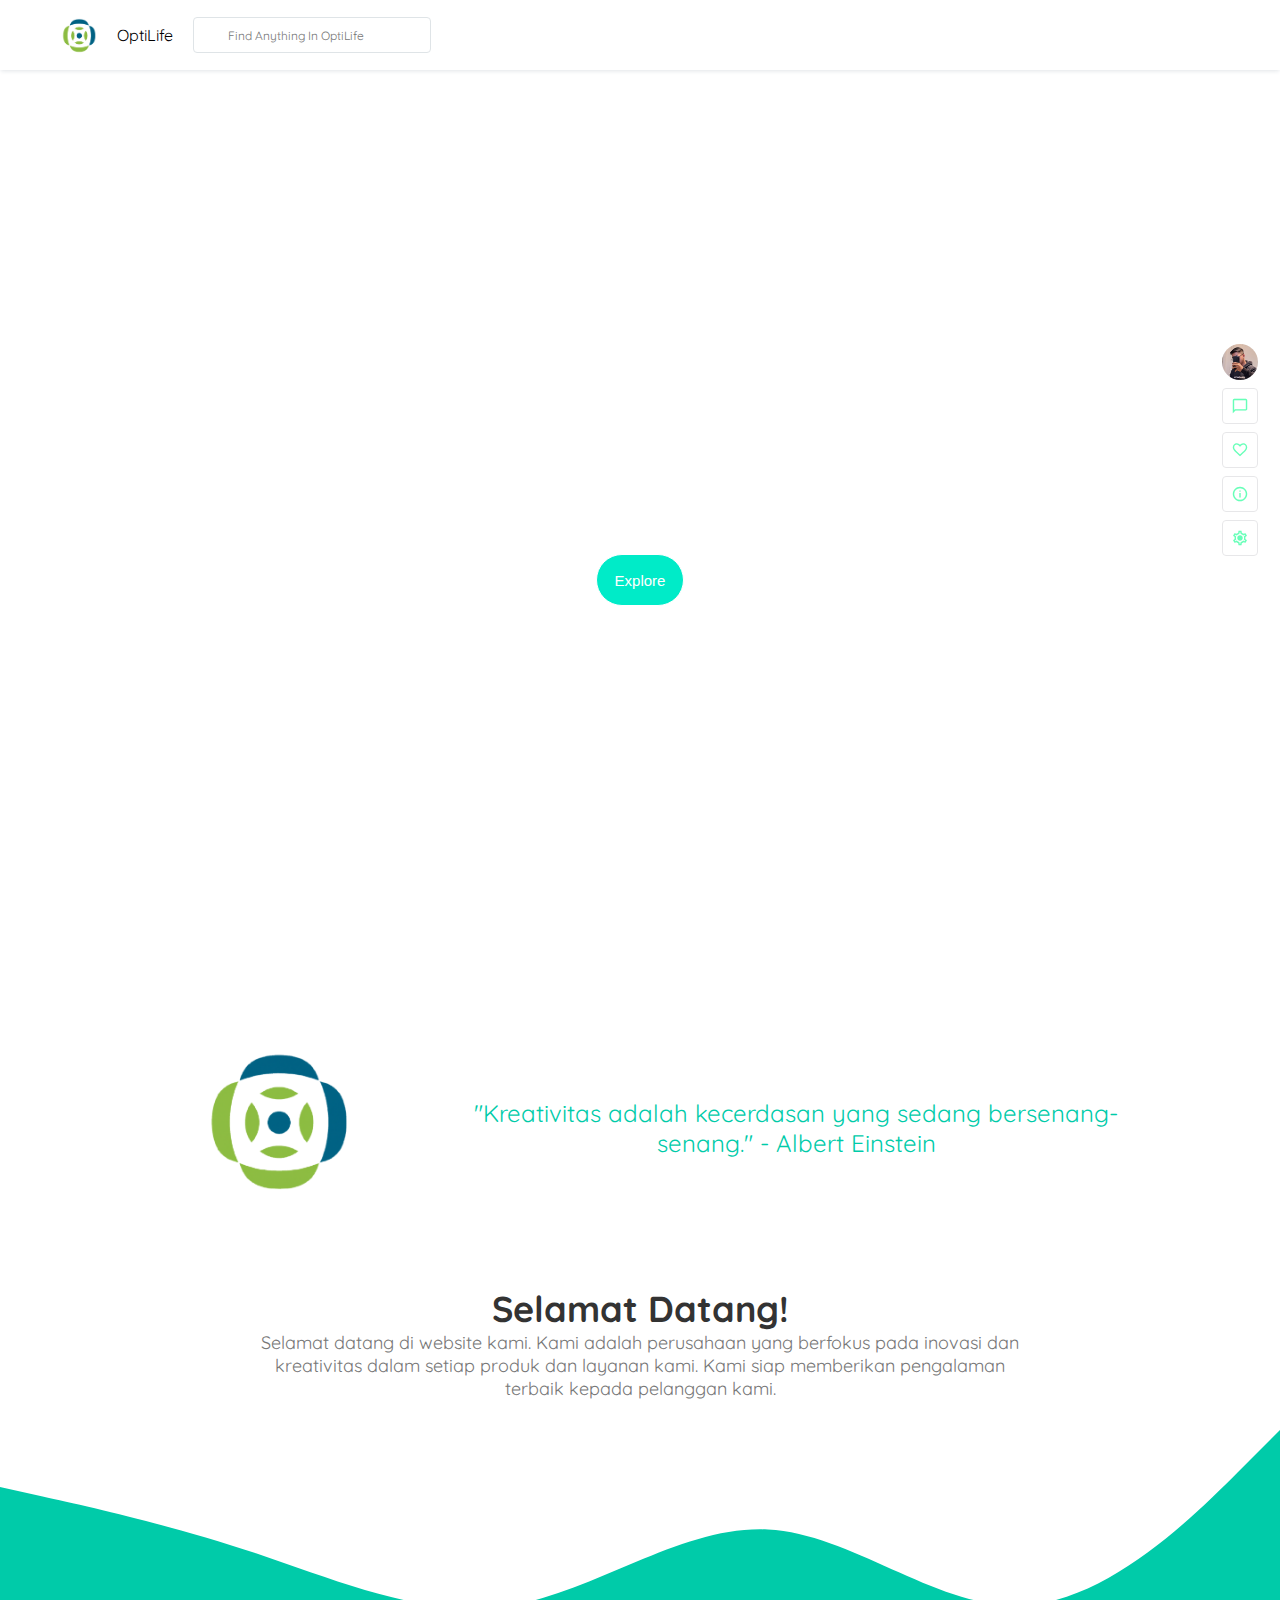
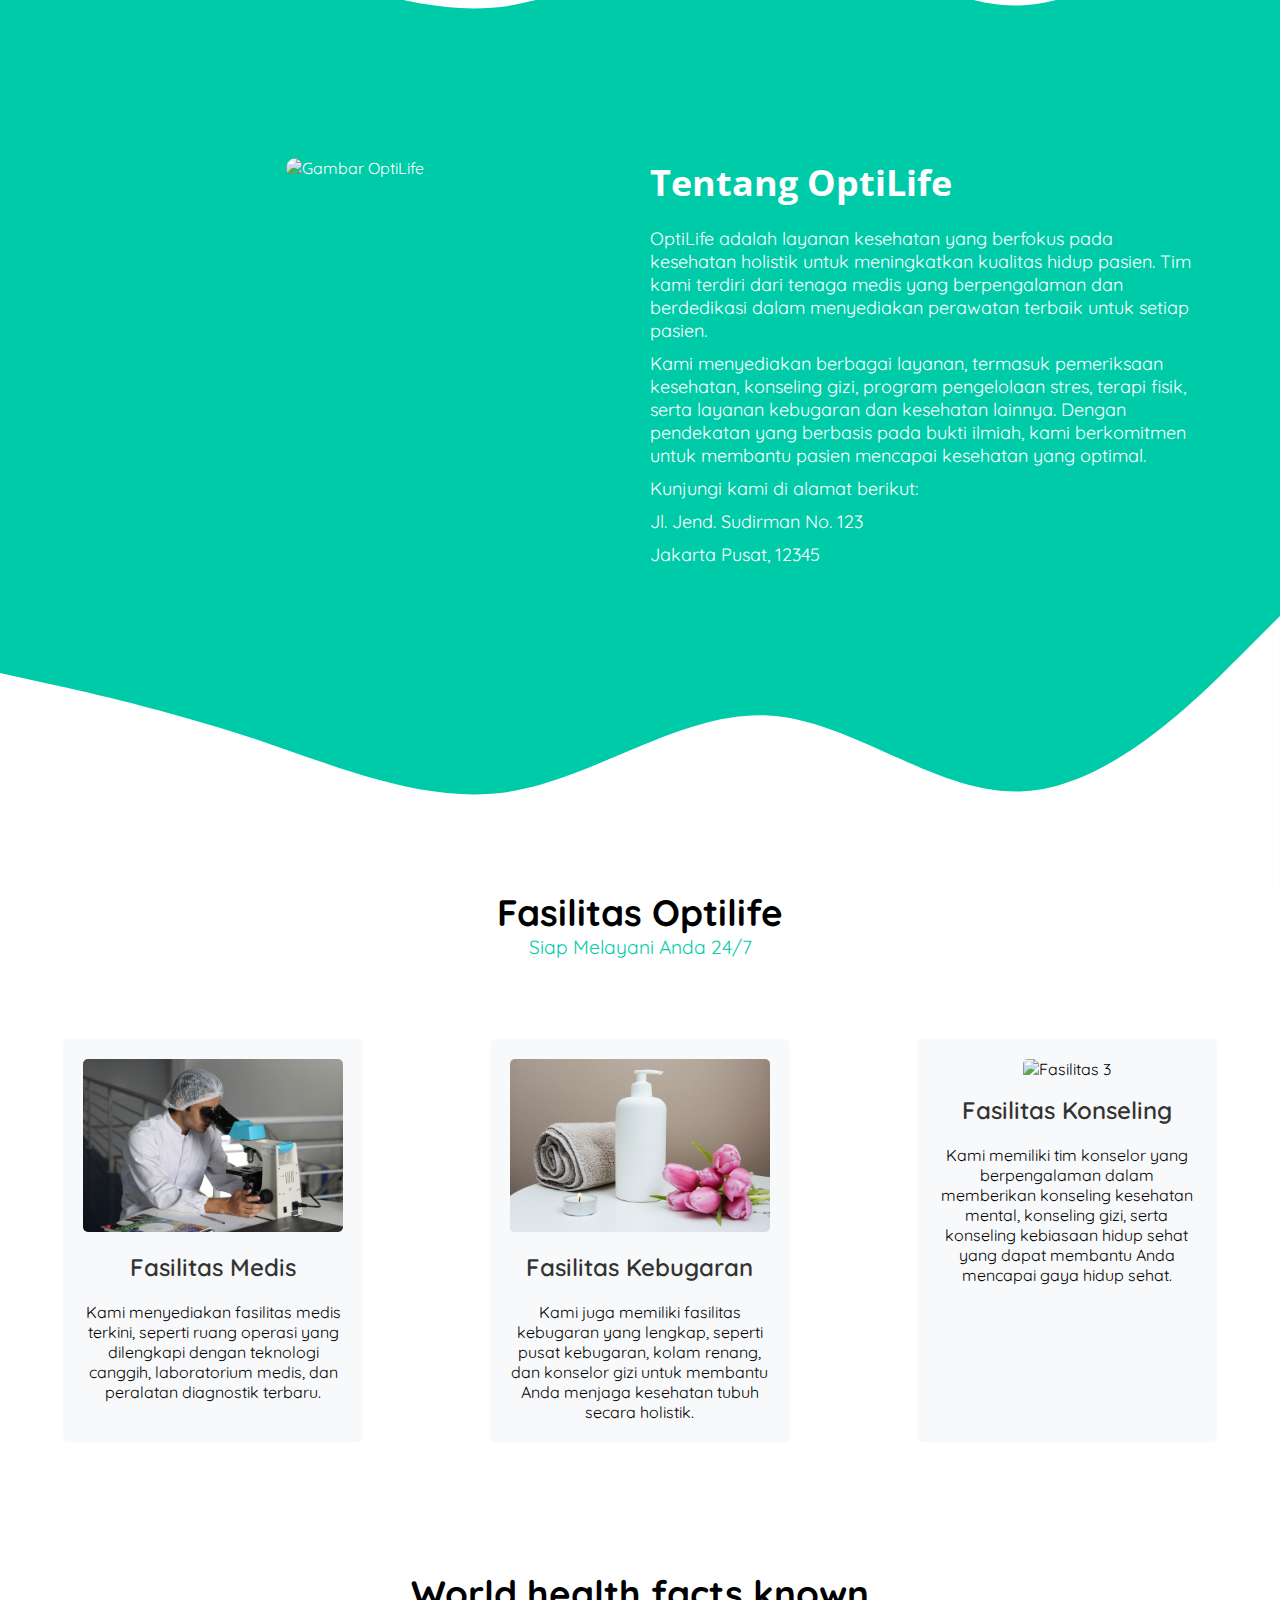
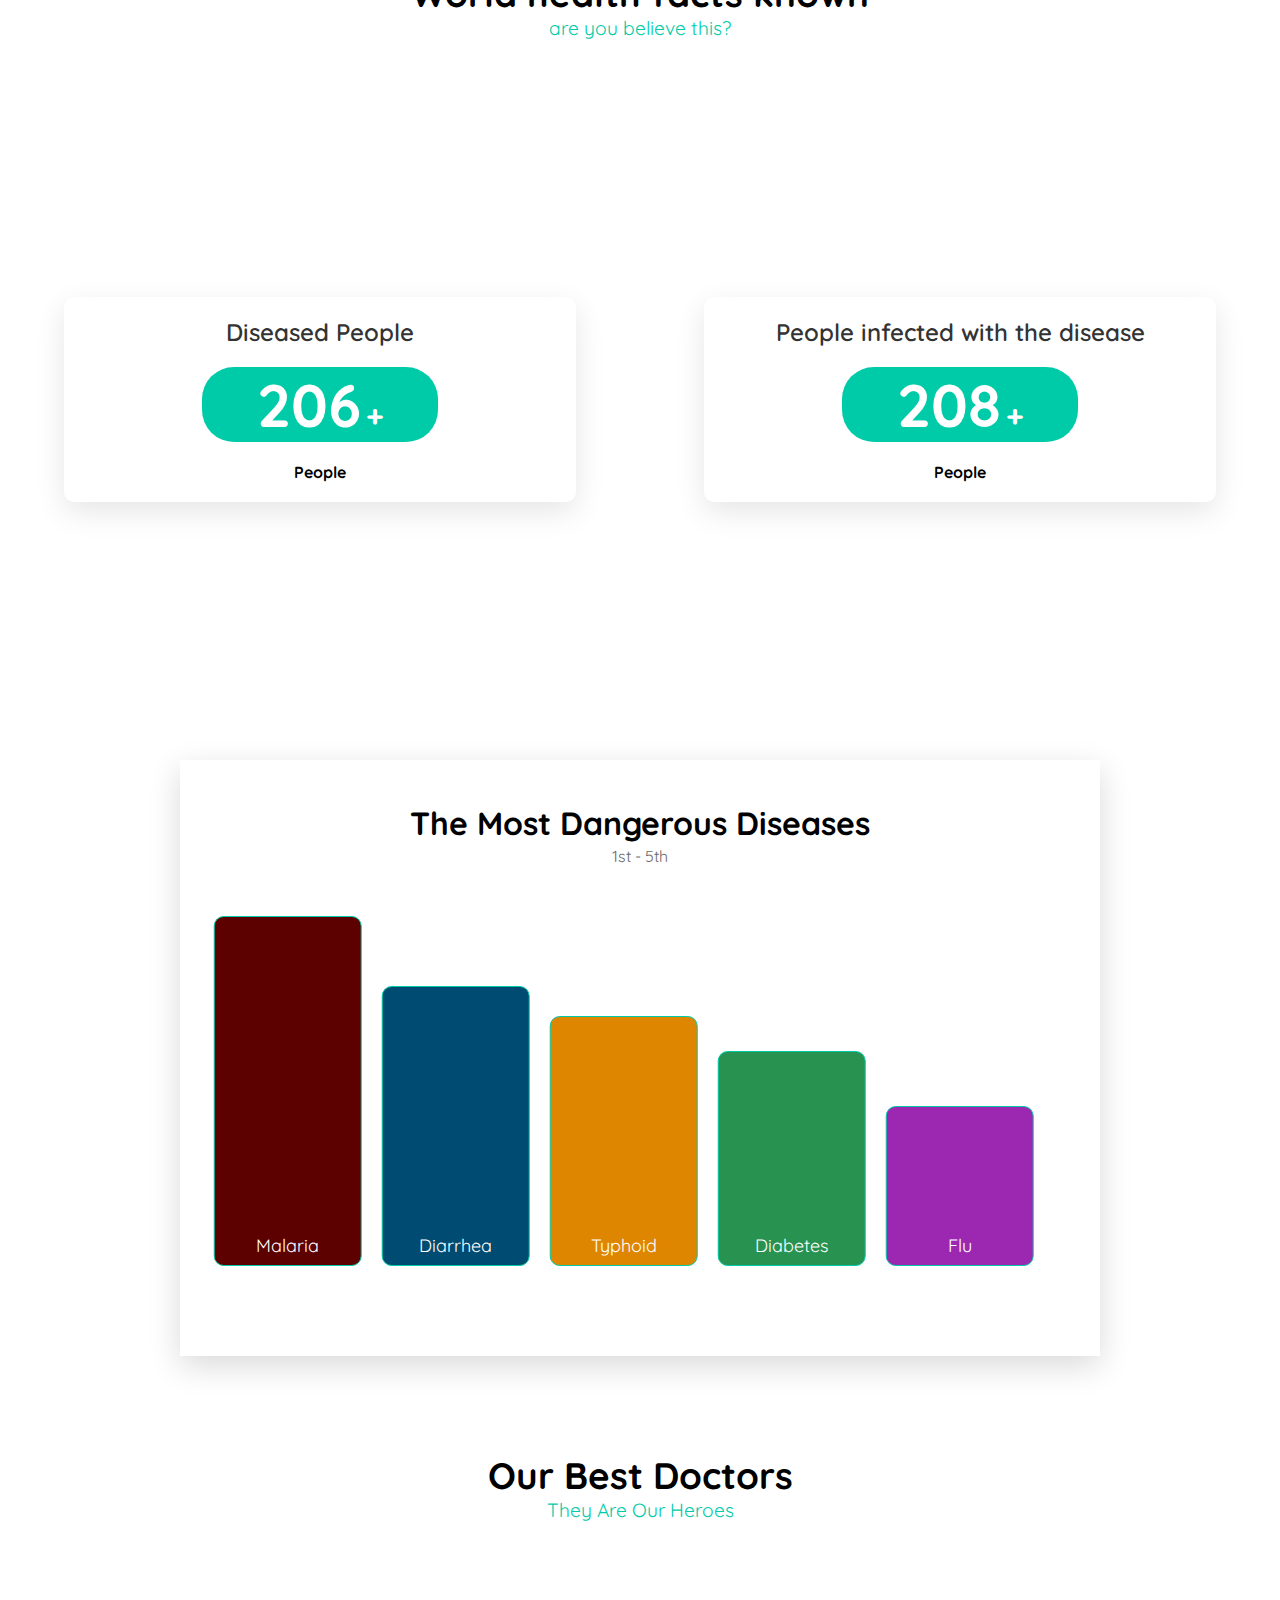
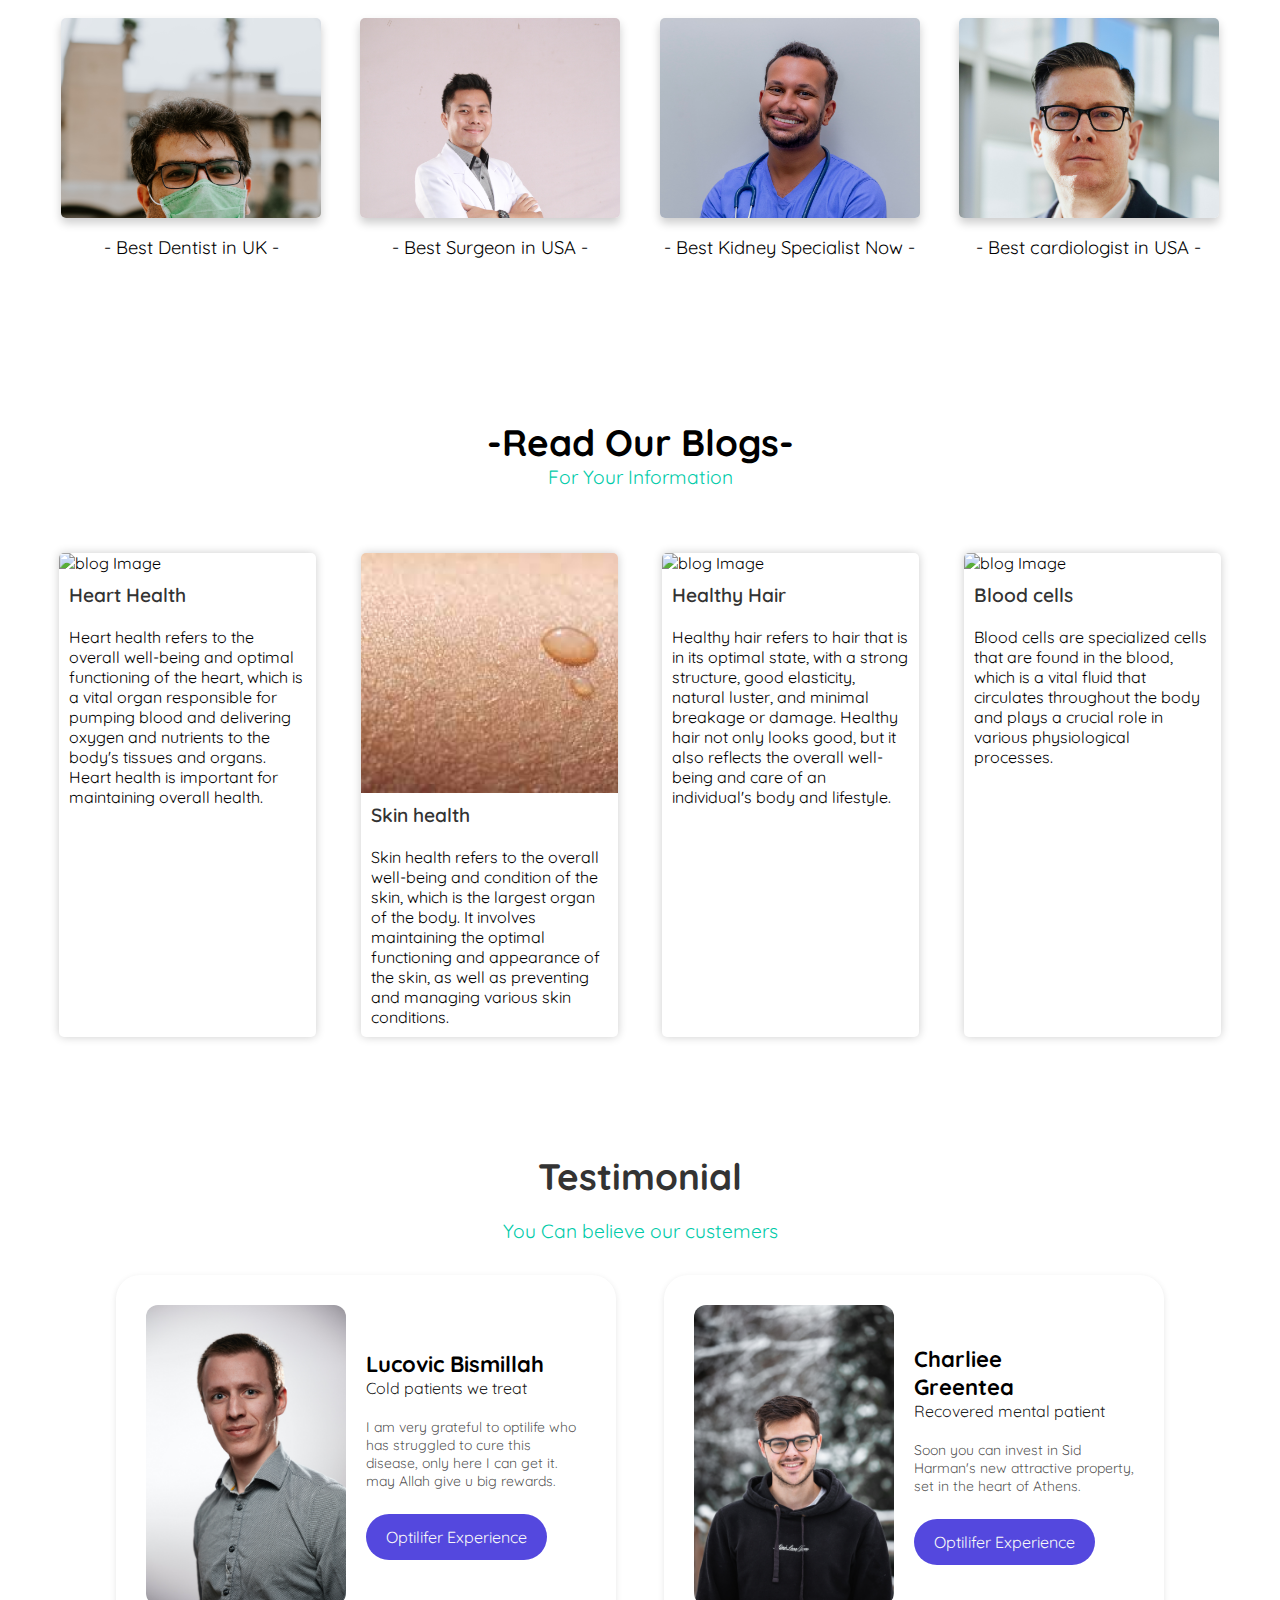
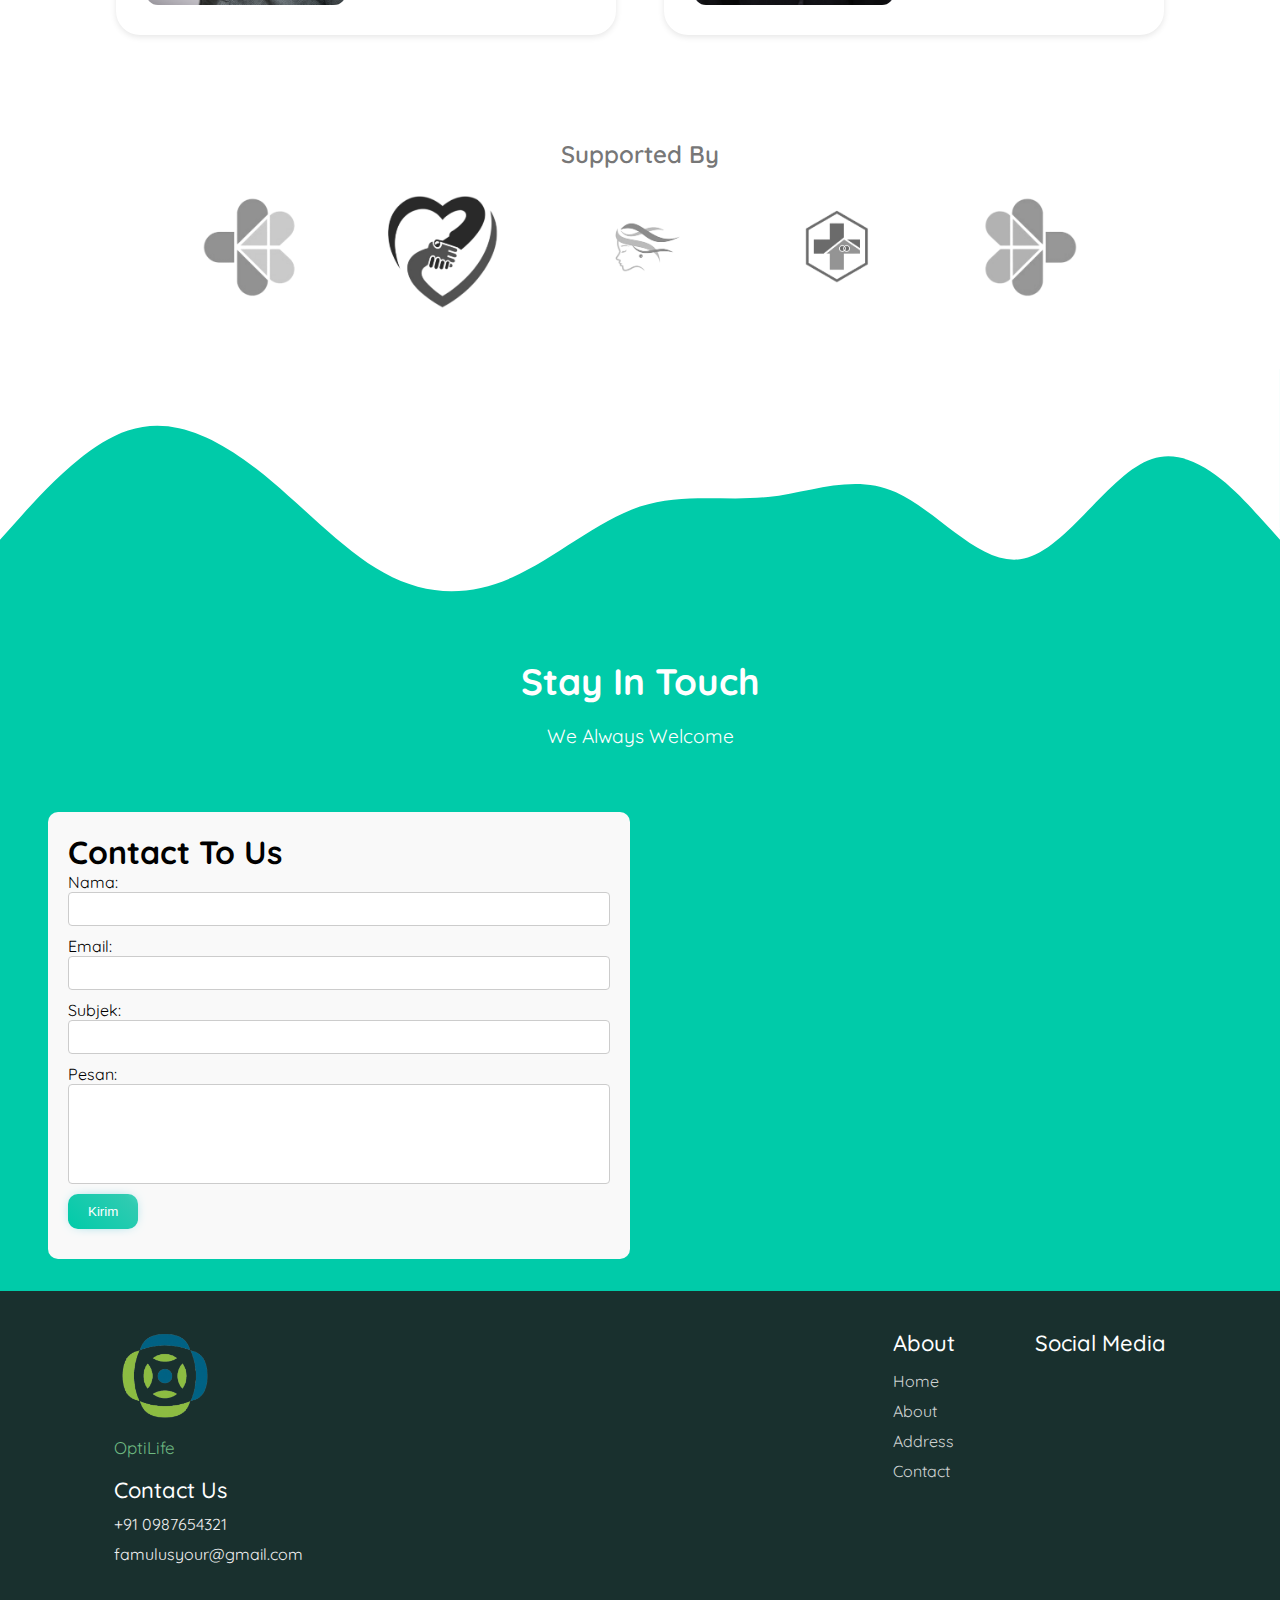
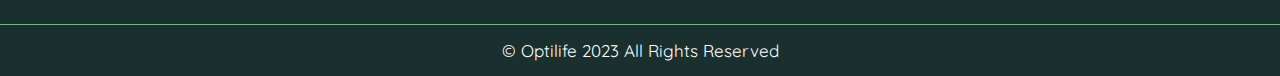
==== index.html @ ca133e22 "p" ====
<!DOCTYPE html>
<html lang="en">
  <head>
    <meta charset="UTF-8" />
    <meta http-equiv="X-UA-Compatible" content="IE=edge" />
    <meta name="viewport" content="width=device-width, initial-scale=1.0" />
    <title>OptiLife</title>
    <link rel="preconnect" href="https://fonts.googleapis.com" />
    <link rel="preconnect" href="https://fonts.gstatic.com" crossorigin />
    <script
      src="https://kit.fontawesome.com/b2c7ef89be.js"
      crossorigin="anonymous"
    ></script>
    <link
      href="https://fonts.googleapis.com/css2?family=Poppins:wght@400;500;600&display=swap"
      rel="stylesheet"
    />
    <link
      rel="stylesheet"
      href="https://fonts.googleapis.com/css2?family=Material+Symbols+Outlined:opsz,wght,FILL,GRAD@48,400,1,0"
    />
    <link rel="icon" href="img/Logo.png" />
    <link rel="stylesheet" href="src/style.css" />
    <link rel="stylesheet" href="src/card.css" />
    <link rel="stylesheet" href="src/blog.css" />
  </head>
  <body>
    <div class="preloader">
      <div class="preloader-text">
        <h2 class="preloader-logo">Optilife.</h2>
      </div>
    </div>
    <section class="popoverr">
      <div class="popover">
        <img src="img/Family photo 1.jpg" width="30%" />
        <div class="popover-menu">
          <header>
            <img src="img/Family photo 1.jpg" width="30%" />
            <div>
              <h2>Saramiamiaw</h2>
              <h3>Tokyo, Japan</h3>
            </div>
          </header>
          <div class="images">
            <img src="img/Sertifikat-Vaksin-COVID-19.jpg" />
            <img src="img/vaksin.jpg" />
            <img src="img/Sertifikat-Vaksin-COVID-19.jpg" />
            <img src="img/vaksin.jpg" />
            <img src="img/Sertifikat-Vaksin-COVID-19.jpg" />
            <img src="img/vaksin.jpg" />
          </div>
        </div>
      </div>
      <button data-tooltip="Feedback">
        <span class="material-symbols-outlined" style="color: #67ffb8">
          chat_bubble
        </span>
      </button>
      <button data-tooltip="Share">
        <span class="material-symbols-outlined" style="color: #67ffb8">
          favorite
        </span>
      </button>
      <button data-tooltip="Details">
        <span class="material-symbols-outlined" style="color: #67ffb8">
          info
        </span>
      </button>
      <button data-tooltip="Settings">
        <span class="material-symbols-outlined" style="color: #67ffb8">
          Settings
        </span>
      </button>
    </section>
    <nav>
      <i class="fa-sharp fa-solid fa-compass"></i>
      <i class="fa-solid fa-bars"></i>
      <img src="img/Logo.png" alt="" class="nav-logo" />
      <div class="logoo">OptiLife</div>
      <div class="dropdown">
        <i class="search fa-solid fa-magnifying-glass"></i>
        <input
          class="cari"
          type="text"
          placeholder="Find Anything In OptiLife  "
          width="100%"
        />
        <div class="menu">
          <div class="menu-content">
            <button>
              <i class="fa-solid fa-capsules"></i>
              <span>About</span>
              <span>dizziness, nausea, inflammation</span>
            </button>
            <button>
              <i class="fa-solid fa-hospital-user"></i>
              <span> Facts (FYI) </span>
              <span>Read The Fact</span>
            </button>
            <button>
              <i class="fa-solid fa-user-doctor"></i>
              <span> Contact </span>
              <span>Stay in Touch</span>
            </button>
          </div>
        </div>
      </div>
    </nav>
    <!-- Tombol scroll up -->
    <a href="#" class="scroll-up-button"
      ><i class="fa-solid fa-up"></i>&uarr;</a
    >
    <section class="header">
      <div class="header-content">
        <h1>OptiLife | Healthy For Life</h1>
        <p>
          Lorem ipsum dolor sit amet consectetur adipisicing elit. Numquam quis
          repudiandae dicta similique reiciendis perspiciatis incidunt rem
          molestiae quia officiis itaque deserunt alias, maiores vitae laborum
          libero fuga! Blanditiis, enim?
        </p>
        <!-- HTML !-->
        <button class="button-57" role="button">
          <span class="text">Explore</span
          ><span><a class="a" href="#opening">Start</a></span>
        </button>
      </div>
    </section>
    <div id="opening"></div>
    <section class="opening">
      <div class="opening-container">
        <div class="logo">
          <img
            src="img/Logo.png"
            alt="Logo Perusahaan"
            width="50%"
            height="auto"
          />
        </div>
        <div class="quotes">
          <blockquote>
            "Kreativitas adalah kecerdasan yang sedang bersenang-senang." -
            Albert Einstein
          </blockquote>
        </div>
      </div>
      <div class="content">
        <h1>Selamat Datang!</h1>
        <p>
          Selamat datang di website kami. Kami adalah perusahaan yang berfokus
          pada inovasi dan kreativitas dalam setiap produk dan layanan kami.
          Kami siap memberikan pengalaman terbaik kepada pelanggan kami.
        </p>
      </div>
    </section>
    <div class="about" id="about">
      <svg xmlns="http://www.w3.org/2000/svg" viewBox="0 0 1440 320">
        <path
          fill="#ffffff"
          fill-opacity="1"
          d="M0,64L48,74.7C96,85,192,107,288,138.7C384,171,480,213,576,197.3C672,181,768,107,864,112C960,117,1056,203,1152,197.3C1248,192,1344,96,1392,48L1440,0L1440,0L1392,0C1344,0,1248,0,1152,0C1056,0,960,0,864,0C768,0,672,0,576,0C480,0,384,0,288,0C192,0,96,0,48,0L0,0Z"
        ></path>
      </svg>
      <section class="about-content">
        <figure class="image">
          <img src="img/Frame 3.png" alt="Gambar OptiLife" class="first-img" />
        </figure>

        <div class="text">
          <h1>Tentang OptiLife</h1>
          <p>
            OptiLife adalah layanan kesehatan yang berfokus pada kesehatan
            holistik untuk meningkatkan kualitas hidup pasien. Tim kami terdiri
            dari tenaga medis yang berpengalaman dan berdedikasi dalam
            menyediakan perawatan terbaik untuk setiap pasien.
          </p>
          <p>
            Kami menyediakan berbagai layanan, termasuk pemeriksaan kesehatan,
            konseling gizi, program pengelolaan stres, terapi fisik, serta
            layanan kebugaran dan kesehatan lainnya. Dengan pendekatan yang
            berbasis pada bukti ilmiah, kami berkomitmen untuk membantu pasien
            mencapai kesehatan yang optimal.
          </p>
          <p>Kunjungi kami di alamat berikut:</p>
          <p>Jl. Jend. Sudirman No. 123</p>
          <p>Jakarta Pusat, 12345</p>
        </div>
      </section>
      <svg
        xmlns="http://www.w3.org/2000/svg"
        viewBox="0 0 1440 320"
        class="wave"
      >
        <path
          fill="#ffffff"
          fill-opacity="1"
          d="M0,64L48,74.7C96,85,192,107,288,138.7C384,171,480,213,576,197.3C672,181,768,107,864,112C960,117,1056,203,1152,197.3C1248,192,1344,96,1392,48L1440,0L1440,320L1392,320C1344,320,1248,320,1152,320C1056,320,960,320,864,320C768,320,672,320,576,320C480,320,384,320,288,320C192,320,96,320,48,320L0,320Z"
        ></path>
      </svg>
    </div>
    <section id="fasilitas">
      <h2 class="fasilitas-title">Fasilitas Optilife</h2>
      <p class="fasilitas-description">Siap Melayani Anda 24/7</p>
      <div class="fasilitas-container">
        <div class="fasilitas-card">
          <img
            src="img/lucas-vasques-9vnACvX2748-unsplash.jpg"
            alt="Fasilitas 1"
          />
          <h3 class="fasilitas-card-title">Fasilitas Medis</h3>
          <p>
            Kami menyediakan fasilitas medis terkini, seperti ruang operasi yang
            dilengkapi dengan teknologi canggih, laboratorium medis, dan
            peralatan diagnostik terbaru.
          </p>
        </div>
        <div class="fasilitas-card">
          <img
            src="img/camille-brodard-VxAwTeiqDao-unsplash.jpg"
            alt="Fasilitas 2"
          />
          <h3 class="fasilitas-card-title">Fasilitas Kebugaran</h3>
          <p>
            Kami juga memiliki fasilitas kebugaran yang lengkap, seperti pusat
            kebugaran, kolam renang, dan konselor gizi untuk membantu Anda
            menjaga kesehatan tubuh secara holistik.
          </p>
        </div>
        <div class="fasilitas-card">
          <img
            src="img/julia-taubitz-kiVciIFK3xI-unsplash.jpg"
            alt="Fasilitas 3"
          />
          <h3 class="fasilitas-card-title">Fasilitas Konseling</h3>
          <p>
            Kami memiliki tim konselor yang berpengalaman dalam memberikan
            konseling kesehatan mental, konseling gizi, serta konseling
            kebiasaan hidup sehat yang dapat membantu Anda mencapai gaya hidup
            sehat.
          </p>
        </div>
      </div>
    </section>
    <div class="fact">
      <h2 class="fact-title">World health facts known</h2>
      <p class="fact-description">are you believe this?</p>
      <div class="auto-increment">
        <div class="number-container">
          <div class="number-box">
            <h3 class="number-title">Diseased People</h3>
            <div class="number" id="clients-count">0</div>
            <h4>People</h4>
          </div>
        </div>
        <div class="number-container">
          <div class="number-box">
            <h3 class="number-title">People infected with the disease</h3>
            <div class="number" id="our-clients-count">0</div>
            <h4>People</h4>
          </div>
        </div>
      </div>
      <div class="data-container">
        <h2>The Most Dangerous Diseases</h2>
        <p>1st - 5th</p>
        <div class="chart">
          <div class="bar malaria">
            <div class="value">Malaria</div>
          </div>
          <div class="bar diarrhea">
            <div class="value">Diarrhea</div>
          </div>
          <div class="bar typhoid">
            <div class="value">Typhoid</div>
          </div>
          <div class="bar diabetes">
            <div class="value">Diabetes</div>
          </div>
          <div class="bar flu">
            <div class="value">Flu</div>
          </div>
        </div>
      </div>
    </div>
    <div class="our-doctor">
      <h2 class="doctor-title">Our Best Doctors</h2>
      <p class="doctor-description">They Are Our Heroes</p>
      <div class="card-container">
        <div class="doctor">
          <div class="card">
            <img
              src="img/ashkan-forouzani-DPEPYPBZpB8-unsplash.jpg"
              alt="Card Image"
            />
            <div class="overlay">
              <div class="overlay-title">Dr. Askhan</div>
              <a href="#"><i class="fab fa-facebook-f"></i></a>
              <a href="#"><i class="fab fa-twitter"></i></a>
              <a href="#"><i class="fa-brands fa-instagram"></i></a>
            </div>
          </div>
          <div class="about-doctor">
            <p>- Best Dentist in UK -</p>
          </div>
        </div>
        <div class="doctor">
          <div class="card">
            <img
              src="img/dalton-ngangi-ZCztndOWdjs-unsplash.jpg"
              alt="Card Image"
            />
            <div class="overlay">
              <div class="overlay-title">Dr. Albert</div>
              <a href="#"><i class="fab fa-facebook-f"></i></a>
              <a href="#"><i class="fab fa-twitter"></i></a>
              <a href="#"><i class="fa-brands fa-instagram"></i></a>
            </div>
          </div>
          <div class="about-doctor">
            <p>- Best Surgeon in USA -</p>
          </div>
        </div>
        <div class="doctor">
          <div class="card">
            <img
              src="img/bruno-rodrigues-279xIHymPYY-unsplash.jpg"
              alt="Card Image"
            />
            <div class="overlay">
              <div class="overlay-title">Dr. Rizqo</div>
              <a href="#"><i class="fab fa-facebook-f"></i></a>
              <a href="#"><i class="fab fa-twitter"></i></a>
              <a href="#"><i class="fa-brands fa-instagram"></i></a>
            </div>
          </div>
          <div class="about-doctor">
            <p>- Best Kidney Specialist Now -</p>
          </div>
        </div>
        <div class="doctor">
          <div class="card">
            <img
              src="img/linkedin-sales-solutions-pAtA8xe_iVM-unsplash.jpg"
              alt="Card Image"
            />
            <div class="overlay">
              <div class="overlay-title">Dr. Iqbal</div>
              <a href="#"><i class="fab fa-facebook-f"></i></a>
              <a href="#"><i class="fab fa-twitter"></i></a>
              <a href="#"><i class="fa-brands fa-instagram"></i></a>
            </div>
          </div>
          <div class="about-doctor">
            <p>- Best cardiologist in USA -</p>
          </div>
        </div>
      </div>
    </div>
    <div class="blogs">
      <div class="our-blogs">
        <h2 class="title-blogs">-Read Our Blogs-</h2>
        <p class="blogs-description">For Your Information</p>
      </div>

      <div class="blog-container">
        <div class="blog">
          <div class="blog-img">
            <img
              src="img/kenny-eliason-MEbT27ZrtdE-unsplash.jpg"
              alt="blog Image"
            />
            <div class="blog-overlay">
              <a
                href="read.html?title=Heart%20Health&description=blog%20Description"
                id="read-more-heart-health"
                >Read More</a
              >
            </div>
          </div>
          <div class="blog-content">
            <h3 class="blog-title">Heart Health</h3>
            <p class="blog-description">
              Heart health refers to the overall well-being and optimal
              functioning of the heart, which is a vital organ responsible for
              pumping blood and delivering oxygen and nutrients to the body's
              tissues and organs. Heart health is important for maintaining
              overall health.
            </p>
          </div>
        </div>
        <div class="blog">
          <div class="blog-img">
            <img src="img/skin.png" alt="blog Image" />
            <div class="blog-overlay">
              <a
                href="read.html?title=Skin%20Health&description=Skin%20health%20refers%20to%20the%20overall%20well-being%20and%20condition%20of%20the%20skin%2C%20which%20is%20the%20largest%20organ%20of%20the%20body.%20It%20involves%20maintaining%20the%20optimal%20functioning%20and%20appearance%20of%20the%20skin%2C%20as%20well%20as%20preventing%20and%20managing%20various%20skin%20conditions."
                id="read-more-skin-health"
                >Read More</a
              >
            </div>
          </div>
          <div class="blog-content">
            <h3 class="blog-title">Skin health</h3>
            <p class="blog-description">
              Skin health refers to the overall well-being and condition of the
              skin, which is the largest organ of the body. It involves
              maintaining the optimal functioning and appearance of the skin, as
              well as preventing and managing various skin conditions.
            </p>
          </div>
        </div>
        <div class="blog">
          <div class="blog-img">
            <img
              src="img/kenny-eliason-MEbT27ZrtdE-unsplash 2.png"
              alt="blog Image"
            />
            <div class="blog-overlay">
              <a
                href="read.html?title=Healthy%20Hair&description=Healthy%20hair%20refers%20to%20the%20overall%20well-being%20and%20condition%20of%20the%20healthy%2C%20which%20is%20the%20largest%20organ%20of%20the%20body.%20It%20involves%20maintaining%20the%20optimal%20functioning%20and%20appearance%20of%20the%20healthy%2C%20as%20well%20as%20preventing%20and%20managing%20various%20healthy%20conditions."
                id="read-more-healthy-hair"
                >Read More</a
              >
            </div>
          </div>
          <div class="blog-content">
            <h3 class="blog-title">Healthy Hair</h3>
            <p class="blog-description">
              Healthy hair refers to hair that is in its optimal state, with a
              strong structure, good elasticity, natural luster, and minimal
              breakage or damage. Healthy hair not only looks good, but it also
              reflects the overall well-being and care of an individual's body
              and lifestyle.
            </p>
          </div>
        </div>

        <div class="blog">
          <div class="blog-img">
            <img src="img/sel.png" alt="blog Image" />
            <div class="blog-overlay">
              <a
                href="read.html?title=Blood%20cells&description=Blood%20cells%20refers%20to%20the%20overall%20well-being%20and%20condition%20of%20the%20blood%2C%20which%20is%20the%20largest%20organ%20of%20the%20body.%20It%20involves%20maintaining%20the%20optimal%20functioning%20and%20appearance%20of%20the%20blood%2C%20as%20well%20as%20preventing%20and%20managing%20various%20blood%20conditions."
                id="read-more-blood-cells"
                >Read More</a
              >
            </div>
          </div>
          <div class="blog-content">
            <h3 class="blog-title">Blood cells</h3>
            <p class="blog-description">
              Blood cells are specialized cells that are found in the blood,
              which is a vital fluid that circulates throughout the body and
              plays a crucial role in various physiological processes.
            </p>
          </div>
        </div>
      </div>
    </div>
    <!-- testimonial -->
    <div class="testimonial">
      <h3 class="testimonial-title">Testimonial</h3>
      <p class="testimonial-description">You Can believe our custemers</p>
      <div class="testimonial-content">
        <div class="testimonial-card">
          <img src="img/ludovic-migneault-EZ4TYgXPNWk-unsplash.jpg" />
          <div>
            <h2 class="testimonial-person">Lucovic Bismillah</h2>
            <h3>Cold patients we treat</h3>
            <p>
              I am very grateful to optilife who has struggled to cure this
              disease, only here I can get it. may Allah give u big rewards.
            </p>
            <button>Optilifer Experience</button>
          </div>
        </div>
        <div class="testimonial-card">
          <img src="img/charlie-green-3JmfENcL24M-unsplash.jpg" />
          <div>
            <h2 class="testimonial-person">Charliee Greentea</h2>
            <h3>Recovered mental patient</h3>
            <p>
              Soon you can invest in Sid Harman's new attractive property, set
              in the heart of Athens.
            </p>
            <button>Optilifer Experience</button>
          </div>
        </div>
      </div>
    </div>
    <!-- brands -->
    <div class="brands">
      <h3 class="brands-title">Supported By</h3>
      <img src="img/brands.png" alt="" width="80%" height="auto" />
    </div>
    <!-- contact -->
    <div class="contact">
      <svg xmlns="http://www.w3.org/2000/svg" viewBox="0 0 1440 320">
        <path
          fill="#ffffff"
          fill-opacity="1"
          d="M0,192L24,165.3C48,139,96,85,144,69.3C192,53,240,75,288,112C336,149,384,203,432,229.3C480,256,528,256,576,234.7C624,213,672,171,720,154.7C768,139,816,149,864,144C912,139,960,117,1008,138.7C1056,160,1104,224,1152,213.3C1200,203,1248,117,1296,101.3C1344,85,1392,139,1416,165.3L1440,192L1440,0L1416,0C1392,0,1344,0,1296,0C1248,0,1200,0,1152,0C1104,0,1056,0,1008,0C960,0,912,0,864,0C816,0,768,0,720,0C672,0,624,0,576,0C528,0,480,0,432,0C384,0,336,0,288,0C240,0,192,0,144,0C96,0,48,0,24,0L0,0Z"
        ></path>
      </svg>
      <h3 class="contact-title">Stay In Touch</h3>
      <p class="contact-description">We Always Welcome</p>
      <div class="contact-us">
        <div class="form-container">
          <h1>Contact To Us</h1>
          <form action="#">
            <label for="from_name">Nama:</label>
            <input type="text" id="from_name" name="from_name" required />
            <label for="from_email">Email:</label>
            <input type="email" id="from_email" name="from_email" required />
            <label for="subject">Subjek:</label>
            <input type="text" id="subject" name="subject" required />
            <label for="message">Pesan:</label>
            <textarea id="message" name="message" rows="4" required></textarea>
            <!-- HTML !-->
            <!-- HTML !-->
            <button class="button-87" type="button" onclick="kirim()">
              Kirim
            </button>
          </form>
        </div>
        <div class="map-container">
          <div class="mapouter">
            <div class="gmap_canvas">
              <iframe
                width="100%"
                height="100%"
                id="gmap_canvas"
                src="https://maps.google.com/maps?q=north jakarta&t=&z=12&ie=UTF8&iwloc=&output=embed"
                frameborder="0"
                scrolling="no"
                marginheight="0"
                marginwidth="0"
              ></iframe
              ><a href="https://2yu.co">2yu</a><br /><style>
                .mapouter {
                  position: relative;
                  text-align: right;
                  height: 100%;
                  width: 100%;
                }</style
              ><a href="https://embedgooglemap.2yu.co/">html embed google map</a
              ><style>
                .gmap_canvas {
                  overflow: hidden;
                  background: none !important;
                  height: 100%;
                  width: 100%;
                }
              </style>
            </div>
          </div>
        </div>
      </div>
    </div>
    <section id="footer">
      <div class="main-footer">
        <div class="logoinfo" data-aos="fade-up">
          <img src="img/Logo.png" width="14%" alt="" />
          <p>OptiLife</p>

          <div class="contact-details">
            <h1>Contact Us</h1>
            <li>
              <div class="fa fa-phone"></div>
              <a href="tel:+919326048690">+91 0987654321</a>
            </li>
            <li>
              <div class="fa fa-envelope"></div>
              <a href="mailto:yourmail@gmail.com">famulusyour@gmail.com</a>
            </li>
          </div>
        </div>
        <div class="com" data-aos="fade-up">
          <h1>About</h1>
          <ul>
            <li><a href="#">Home</a></li>
            <li><a href="#">About</a></li>
            <li><a href="#">Address</a></li>
            <li><a href="#">Contact</a></li>
          </ul>
        </div>
        <div class="info" data-aos="fade-up">
          <h1>Social Media</h1>
          <div class="sociallogos">
            <div class="logobox">
              <a href="#" class="fa fa-instagram"></a>
              <a href="#" class="fa fa-linkedin"></a>
              <a href="#" class="fa fa-facebook"></a>
              <a href="#" class="fa fa-youtube-play"></a>
            </div>
          </div>
        </div>
      </div>
      <footer>© Optilife 2023 All Rights Reserved</footer>
    </section>
    <script src="/src/js/main.js"></script>
    <script src="/src/js/email.js"></script>
    <script src="https://cdn.emailjs.com/sdk/2.3.2/email.min.js"></script>
    <script>
      (function () {
        emailjs.init("iSpIqR58C30ehPrAg");
      })();
    </script>
  </body>
</html>
---- src/style.css ----
@import url("https://fonts.googleapis.com/css?family=Quicksand:wght@300;400;600;800&display=swap");
@import url("https://fonts.googleapis.com/css2?family=Open+Sans:wght@300&display=swap");
body {
  font-family: "Quicksand", "Poppins";
}

:root {
  --popover-height: 36px;
  --transition: all 0.4s ease;
}

* {
  padding: 0;
  margin: 0;
  box-sizing: border-box;
}
html {
  scroll-behavior: smooth;
}
::-webkit-scrollbar {
  display: none;
}
/* loader */
.preloader {
  position: fixed;
  top: 0;
  left: 0;
  width: 100%;
  height: 100%;
  background-color: #00bdcb;
  z-index: 9999;
  display: flex;
  justify-content: center;
  align-items: center;
}

.preloader-text {
  font-family: "Quicksand";
  font-size: 36px;
  font-weight: 800;
  color: #fff;
  animation: blink 1.5s infinite;
  border-bottom: 1px solid white;
}
.preloader-logo {
  font-size: 3rem;
}
@keyframes blink {
  50% {
    opacity: 0.02;
  }
}
/* scrollup */
.scroll-up-button {
  display: none;
  position: fixed;
  bottom: 20px;
  left: 20px;
  width: 40px;
  height: 40px;
  line-height: 40px;
  text-align: center;
  font-size: 24px;
  background-color: #ffffff;
  color: #00cba9;
  border-radius: 50%;
  z-index: 9999;
  text-decoration: none;
  transition: var(--transition);
}

.scroll-up-button:hover {
  background-color: #00b0cb;
  color: #fff;
}

/* opening*/
.opening-container {
  max-width: 1200px;
  margin: 0 auto;
  padding: 5rem;
  display: flex;
  align-items: center;
}

.logo {
  flex-basis: 30%;
  display: flex;
  justify-content: center;
}

.logo img {
  max-width: 100%;
  height: auto;
}

.quotes {
  flex-basis: 70%;
}

.quotes blockquote {
  text-align: center;
  font-size: 24px;
  color: #00cba9;
  margin: 0;
  padding: 0;
}

.content {
  text-align: center;
  margin: 0 auto;
  width: 60%;
}

.content h1 {
  font-size: 36px;
  color: #333;
}

.content p {
  font-size: 18px;
  color: #777;
  margin-bottom: 30px;
}

.button {
  display: inline-block;
  padding: 10px 20px;
  font-size: 18px;
  color: #fff;
  background-color: #007bff;
  text-decoration: none;
  border-radius: 5px;
  transition: background-color 0.3s;
}

.button:hover {
  background-color: #0056b3;
}

/* end opening */
/* Fasilitas card styles */
.fasilitas-container {
  display: flex;
  flex-wrap: wrap;
  margin-bottom: 2rem;
}
.fasilitas-title {
  font-size: 2.3rem;
  font-weight: bold;
  text-align: center;
}
.fasilitas-description {
  text-align: center;
  color: #00cba9;
  font-size: 1.2rem;
}
.fasilitas-card {
  width: 30%;
  max-width: 300px;
  text-align: center;
  padding: 20px;
  background-color: #f8f9fa;
  border-radius: 5px;
  margin: 5rem auto;
  transition: all 0.3s ease;
}
.fasilitas-card-title {
  text-align: center;
  transition: all 0.3s ease;
}
.fasilitas-card img {
  max-width: 100%;
  border-radius: 5px;
  margin-bottom: 1rem;
}
.fasilitas-card:hover {
  background: #00cba9;
  color: #fff;
}

.fasilitas-card:hover .fasilitas-card-title {
  color: #fff;
}
/* popover */
.popoverr {
  position: fixed;
  top: 50%;
  right: -10px;
  translate: 0 -50%;
  display: grid;
  place-items: center;
  gap: 8px;
  padding: 20px;
  cursor: pointer;
  z-index: 100;
}

.popoverr button {
  position: relative;
  display: grid;
  place-items: center;
  width: 36px;
  height: 36px;
  border-radius: 4px;
  border: 1px solid #e7e7e9;
  background: transparent;
  font-family: inherit;
  cursor: inherit;
}

.popoverr button::before {
  content: attr(data-tooltip);
  position: absolute;
  top: 50%;
  right: 42px;
  translate: 6px -50%;
  opacity: 0;
  visibility: hidden;
  background: #222222;
  color: #f7f7f7;
  padding: 3px 6px;
  font-size: 12px;
  border-radius: 4px;
  transition: 0.3s;
  z-index: 100;
}

.popoverr button:hover::before {
  opacity: 1;
  visibility: visible;
  translate: 0 -50%;
  z-index: 101;
}

.material-symbols-outlined {
  font-size: 18px;
  z-index: 1000;
}

.popover {
  position: relative;
  height: var(--popover-height);
  width: 60px;
  text-align: center;
}

.popover > img {
  width: var(--popover-height);
  height: var(--popover-height);
  border-radius: 50%;
  transition: 0.3s;
}

.popover-menu {
  position: absolute;
  top: 0;
  right: 64px;
  width: 260px;
  padding: 16px;
  translate: 8px 0;
  opacity: 0;
  visibility: hidden;
  border-radius: 6px;
  background: #ffffff;
  box-shadow: 0 6px 50px rgb(0 0 0 / 16%);
  transition: 0.3s;
  z-index: 102;
}

.popover-menu::after {
  content: "";
  position: absolute;
  top: 16px;
  right: -5px;
  width: 10px;
  height: 10px;
  rotate: 45deg;
  background: inherit;
}

.popover:hover .popover-menu {
  opacity: 1;
  visibility: visible;
  translate: 0;
}

.popover:hover > img {
  opacity: 0.65;
}

.popover-menu header {
  display: flex;
  align-items: center;
  gap: 10px;
  margin-bottom: 10px;
}

h2,
h3 {
  margin: 0;
  font-weight: 400;
  text-align: left;
}

.popover-menu h2 {
  margin: 0;
  font-size: 14px;
}

.popover-menu h3 {
  margin: 0;
  font-size: 11px;
  opacity: 0.5;
}

.popover-menu header img {
  width: 40px;
  height: 40px;
  border-radius: 50%;
}

.images {
  display: flex;
  gap: 10px;
  overflow: auto;
  scroll-snap-type: x mandatory;
}

.images::-webkit-scrollbar {
  display: none;
}

.images img {
  scroll-snap-align: start;
  width: 108px;
  min-width: 108px;
  height: 80px;
  object-fit: cover;
  border-radius: 6px;
}
/* end popover */

/* header */
.header {
  position: relative;
  width: 100%;
  height: 100vh;
  background-image: url("../img/header.png");
  background-size: cover;
  background-position: center center;
  display: flex;
  align-items: center;
  justify-content: center;
}

.header-content {
  position: absolute;
  text-align: center;
  width: 69%;
  color: #fff;
}
.header-content h1 {
  font-family: "Poppins";
  font-weight: 5;
  font-size: 2.9rem;
}
.header-content p {
  font-weight: 200;
  margin-bottom: 10px;
}
.header-btn {
  padding: 9px 7px;
  text-decoration: none;
  color: #fff;
  border: 1px solid #fff;
  transition: var(--transition);
}
.header-btn:hover {
  color: #111;
  background-color: #fff;
}

/* about */
.about {
  background-color: #00cba9;
}
.about-content {
  display: grid;
  grid-template-columns: 1fr 1fr;
  gap: 20px;
  max-width: 1200px;
  margin: 0 auto;
  padding: 40px;
  color: #fff;
}

.first-img {
  transition: 0.4s;
}

.first-img:hover {
  transform: scale(0.9);
  box-shadow: 20px 20px rgba(0, 0, 0, 0.2);
  transition: 0.5s;
}

.image {
  grid-column: 1;
  justify-self: center; /* Mengatur gambar menjadi posisi tengah secara horizontal */
}

/* Teks di sebelah kanan */
.text {
  grid-column: 2; /* Mengatur posisi kolom teks */
  display: flex;
  flex-direction: column;
  justify-content: center; /* Mengatur teks menjadi posisi tengah secara vertikal */
}

/* Judul */
.text h1 {
  font-family: "Open Sans";
  font-size: 36px;
  margin-bottom: 20px;
}

/* Paragraf */
.text p {
  font-size: 18px;
  margin-bottom: 10px;
}

/* Gambar responsif */
figure img {
  width: 100%;
  height: auto;
  border-radius: 17px;
}
.wave {
  margin-bottom: -1rem;
}
.wavee {
  margin-top: -1rem;
}
/* menu */
.nav-logo {
  width: 3%;
  margin-bottom: -4px;
}
.dropdown-btn {
  position: relative;
}
.dropdown-btn a {
  padding: 5px;
  text-decoration: none;
  color: #222222;
}
.dropdown-content {
  display: none;
  position: absolute;
  z-index: 1;
}
.dropdown-content a {
  padding: 4px 12px 4px 4px;
  border-radius: 5px;
  background-color: rgb(239, 243, 243);
  font-size: 15px;
  display: block;
}
.dropdown-content a:hover {
  opacity: 0.8;
}
.dropdown-btn:hover .dropdown-content {
  display: block;
}
/* end menu */
nav {
  display: flex;
  align-items: center;
  gap: 20px;
  background: #ffffff;
  width: 100%;
  height: 70px;
  padding: 0 20px;
  box-shadow: 0 2px 4px -1px rgba(57, 76, 96, 0.15);
}

.burger {
  width: 16px;
  height: 16px;
}

.dropdown {
  position: relative;
  width: 200px;
  height: 40px;
}

.cari,
.search {
  position: absolute;
}

.cari {
  z-index: 2;
  top: 2px;
  height: 36px;
  width: 238px;
  border: 1px solid #dfe4e7;
  outline: none;
  padding-left: 34px;
  border-radius: 4px;
  background: transparent;
  font-family: inherit;
  font-size: 12px;
}

.search {
  top: 13px;
  left: 10px;
  z-index: 3;
  width: 16px;
  height: 16px;
  pointer-events: none;
}

.cari:focus {
  border-color: transparent;
}

.menu {
  z-index: 1;
  position: absolute;
  height: 40px;
  width: 100%;
  transition-property: width;
  transition-duration: 0.3s;
}

.cari:focus ~ .menu {
  box-shadow: 0 0px 8px 0 rgba(57, 76, 96, 0.18);
  height: 170px;
  width: 290px;
  padding-top: 40px;
  border-radius: 4px;
  background: #fff;
}

.cari:focus ~ .menu .menu-content {
  visibility: visible;
  opacity: 1;
  transition: 0.3s;
}

.menu-content {
  position: absolute;
  width: inherit;
  visibility: hidden;
  opacity: 0;
  border-top: 1px solid #dfe4e7;
}

.menu button {
  display: flex;
  gap: 10px;
  align-items: center;
  width: 100%;
  padding: 12px 10px;
  background: transparent;
  border: 0;
  cursor: pointer;
  font-size: 13px;
}

.menu button img {
  width: 16px;
  height: 16px;
}

.menu button:hover {
  background: #f0f1f3;
}

span {
  white-space: nowrap;
}

.menu button span:last-child {
  opacity: 0;
  font-size: 10px;
  color: rgba(0, 0, 0, 0.4);
}

.menu button:hover span:last-child {
  opacity: 1;
}
/* brand */
.brands {
  text-align: center;
  padding: 5.5rem 4.5rem 3.5rem 4.5rem;
}
.brands-title {
  text-align: center;
  color: #777;
  margin: 1rem 0;
}
.brands img {
  margin: auto;
  filter: grayscale(1);
}
/* contact */
.contact {
  background-color: #00cba9;
}
.contact-us {
  margin-top: 3rem;
  display: flex;
  gap: 20px;
  padding: 1rem 3rem 2rem 3rem;
}
.contact-title {
  text-align: center;
  font-size: 2.3rem;
  font-weight: bold;
  color: #fff;
}
.contact-description {
  text-align: center;
  color: #fff;
  font-size: 1.2rem;
}
.form-container {
  flex: 1;
  padding: 20px;
  background-color: #f9f9f9;
  border-radius: 10px;
}

.form-container h1 {
  margin-top: 0;
}

.form-container input,
.form-container textarea {
  resize: none;
  font-family: "Quicksand";
  display: block;
  margin-bottom: 10px;
  width: 100%;
  padding: 8px;
  border: 1px solid #ccc;
  border-radius: 4px;
}

.form-container textarea {
  height: 100px;
}

.form-container input:focus,
.form-container textarea:focus {
  outline: none;
  border-color: #007bff;
}
.map-container {
  flex: 1;
  padding: 20px;
  text-align: center;
}
.button-87 {
  margin: 10px 0;
  padding: 10px 20px;
  text-align: center;
  transition: 0.5s;
  background-size: 200% auto;
  color: white;
  border-radius: 10px;
  display: block;
  border: 0px;
  box-shadow: 0px 0px 14px -7px #00b0cb;
  background-image: linear-gradient(
    45deg,
    #00cba9 0%,
    #2ecbb1 51%,
    #93ffed 100%
  );
  cursor: pointer;
  user-select: none;
  -webkit-user-select: none;
  touch-action: manipulation;
}

.button-87:hover {
  background-position: right center;
  /* change the direction of the change here */
  color: #fff;
  text-decoration: none;
}

.button-87:active {
  transform: scale(0.95);
}

/* footer styling */
.footer {
  background-color: #19302e;
}
.main-footer {
  padding: 40px 2.1rem 50px 2.1rem;
  display: flex;
  justify-content: space-evenly;
  background-color: #19302e;
}

.main-footer ul {
  list-style: none;
}

.main-footer h1 {
  font-size: 22px;
  line-height: 117%;
  color: #ffffff;
  margin-bottom: 10px;
  font-weight: 500;
}

.main-footer h2 {
  color: #ffffff;
  font-weight: 500;
}

.main-footer ul li a {
  color: #ffffffcc;
  text-decoration: none;
}

footer {
  background-color: #19302e;
  border-top: 1px solid #6eb981;
  font-size: 17px;
  padding: 15px 5px;
  color: #ffffff;
  text-align: center;
}

footer a {
  text-decoration: none;
  color: #ffffff;
}

.logoinfo p {
  color: #6eb981;
  font-size: 17px;
  margin-top: 5px;
}

.contact-details {
  margin-top: 20px;
}

.contact-details li {
  list-style: none;
  margin: 10px 0;
}

.contact-details li a {
  text-decoration: none;
  color: #f1f1f1;
}

.contact-details .fa {
  color: #f1f1f1;
  margin-right: 10px;
}

.sociallogos {
  padding: 20px 0;
}

.sociallogos .logobox a {
  padding: 0 10px;
  text-decoration: none;
  color: #ffffff;
  font-size: 22px;
}

.com ul li {
  padding: 5px 0;
}

@media only screen and (max-width: 749px) {
  .main-footer {
    padding: 20px;
    display: grid;
    grid-template-columns: 1fr 1fr;
  }
  .info {
    padding: 20px 0;
  }
}

@media (max-width: 480px) {
  .main-footer {
    grid-template-columns: 1fr;
  }
  .sociallogos {
    padding: 20px 0;
  }
  .com {
    padding: 20px 0;
  }
}
---- src/card.css ----
.our-doctor {
  padding: 2rem 0;
}
.doctor-title {
  font-size: 2.3rem;
  font-weight: bold;
  text-align: center;
}
.doctor-description {
  text-align: center;
  color: #00cba9;
  font-size: 1.2rem;
}
.about-doctor {
  font-size: 1.15rem;
  text-align: center;
}
.card-container {
  display: flex;
  flex-wrap: wrap;
  justify-content: space-evenly;
  align-items: center;
  margin: 2rem auto;
  padding: 0 2rem;
}

.card {
  position: relative;
  margin: 4rem 10px 1.1rem 10px;
  width: 260px;
  height: 200px;
  overflow: hidden;
  border-radius: 5px;
  box-shadow: 0 5px 10px rgba(0, 0, 0, 0.2);
}

.card img {
  width: 100%;
  height: auto;
  transition: transform 0.3s ease;
}

.card:hover img {
  transform: scale(1.1);
}

.overlay {
  position: absolute;
  bottom: 0;
  left: 0;
  right: 0;
  height: 50px;
  display: flex;
  justify-content: center;
  align-items: center;
  background-color: rgba(0, 0, 0, 0.5);
  opacity: 0;
  transition: opacity 0.3s ease;
}

.card:hover .overlay {
  opacity: 1;
}

.overlay a {
  display: inline-block;
  margin: 0 10px;
  color: #fff;
  font-size: 20px;
  transition: transform 0.3s ease;
}

.overlay a:hover {
  transform: scale(1.2);
}

.overlay-title {
  color: #fff;
}
@media (max-width: 425px) {
  .card {
    width: 100%;
  }
}

/* .fact */
.fact {
  padding: 1rem 0 4rem 0;
}
.fact-title {
  text-align: center;
  font-size: 2.3rem;
  font-weight: bold;
}
.fact-description {
  text-align: center;
  color: #00cba9;
  font-size: 1.2rem;
}
.auto-increment {
  height: 80vh;
  display: flex;
  align-items: center;
  justify-content: center;
}
.number-container {
  width: 40%;
  margin: 0 auto;
  padding: 40px 0;
  text-align: center;
}

.number-box {
  background-color: #fff;
  border-radius: 10px;
  box-shadow: 0 10px 30px rgba(0, 0, 0, 0.1);
  padding: 20px;
  transition: all 0.3s ease-in-out;
}
.number-title {
  text-align: center;
}
.number-box:hover {
  box-shadow: 0 20px 50px rgba(0, 0, 0, 0.2);
  transform: translateY(-10px);
}

.number {
  width: 50%;
  font-size: 60px;
  font-weight: 700;
  margin: 20px auto;
  background-color: #00cba9;
  border-radius: 2rem;
  color: #fff;
}

.number::after {
  content: "+";
  font-size: 30px;
  display: inline-block;
  margin-left: 5px;
  animation: pulse 1s infinite;
}

@keyframes pulse {
  0% {
    transform: scale(1);
  }
  50% {
    transform: scale(1.2);
  }
  100% {
    transform: scale(1);
  }
}

h3 {
  font-size: 24px;
  font-weight: 600;
  color: #333;
  margin-bottom: 20px;
}

/* diagram */
.data-container {
  max-width: 920px;
  margin: 0 auto;
  box-shadow: 0 10px 30px rgba(0, 0, 0, 0.15);
  padding: 40px;
}
.data-container h2 {
  text-align: center;
  font-size: 2rem;
  font-weight: bold;
  padding: 3px 0;
}
.data-container p {
  text-align: center;
  color: dimgrey;
}
.chart {
  display: flex;
  justify-content: space-between;
  margin: 40px 0;
  position: relative;
  align-items: flex-end;
}

.bar {
  width: 100%;
  height: 300px;
  margin: 10px;
  background-color: #f5f5f5;
  border: 1px solid #00cba9;
  position: relative;
  border-radius: 10px;
  overflow: hidden;
  transition: 0.5s;
  transform: translateX(-11%);
}

.bar:hover {
  transition: 0.5s;
  border: 1px solid #ffffff;
  box-shadow: 0 10px 8px rgba(0, 0, 0, 0.15);
  filter: sepia(1);
}

.value {
  position: absolute;
  bottom: 7px;
  left: 0;
  right: 0;
  text-align: center;
  font-size: 18px;
  padding: 1px;
  color: #fff;
  z-index: 1;
}

.malaria {
  height: 350px;
  background-color: #5c0000;
}

.diarrhea {
  height: 280px;
  background-color: #004b71;
}

.typhoid {
  height: 250px;
  background-color: #df8600;
}

.diabetes {
  height: 215px;
  background-color: #289251;
}

.flu {
  height: 160px;
  background-color: #9c27b0;
}

@media screen and (max-width: 600px) {
  .bar {
    width: 70%;
  }
  .value {
    font-size: 10px;
  }
}

/* button start */
.button-57 {
  position: relative;
  overflow: hidden;
  border: 1px solid #fff;
  color: #fff;
  display: inline-block;
  font-size: 15px;
  line-height: 15px;
  padding: 18px 18px 17px;
  text-decoration: none;
  cursor: pointer;
  background: #00ebc8;
  user-select: none;
  -webkit-user-select: none;
  touch-action: manipulation;
  border-radius: 50px;
  text-decoration: none;
}

.button-57 span:first-child {
  position: relative;
  transition: color 600ms cubic-bezier(0.48, 0, 0.12, 1);
  z-index: 10;
}

.button-57 span:last-child {
  display: block;
  position: absolute;
  bottom: 0;
  transition: all 500ms cubic-bezier(0.48, 0, 0.12, 1);
  z-index: 100;
  opacity: 0;
  top: 50%;
  left: 50%;
  transform: translateY(225%) translateX(-50%);
  height: 7px;
  line-height: 13px;
}

.button-57:after {
  content: "";
  position: absolute;
  bottom: -50%;
  left: 0;
  width: 100%;
  height: 100%;
  background-color: #fff;
  transform-origin: bottom center;
  transition: transform 600ms cubic-bezier(0.48, 0, 0.12, 1);
  transform: skewY(9.3deg) scaleY(0);
  z-index: 50;
}

.button-57:hover:after {
  transform-origin: bottom center;
  transform: skewY(9.3deg) scaleY(2);
}

.button-57:hover span:last-child {
  transform: translateX(-50%) translateY(-100%);
  opacity: 1;
  transition: all 900ms cubic-bezier(0.48, 0, 0.12, 1);
}

.a {
  text-decoration: none;
  color: #00cba9;
}

.media {
  margin-bottom: 100px;
}

.title-media {
  font-size: 2.3rem;
  font-weight: bold;
  text-align: center;
}
.our-media {
  display: flex;
  justify-content: center;
  align-items: center;
  padding: 30px;
}

.button-64 {
  align-items: center;
  background-image: linear-gradient(144deg, #af40ff, #5b42f3 50%, #00ddeb);
  border: 0;
  border-radius: 90px;
  box-shadow: #00cba9 0 15px 30px -5px;
  box-sizing: border-box;
  color: #ffffff;
  display: flex;
  font-family: Phantomsans, sans-serif;
  font-size: 20px;
  justify-content: space-around;
  line-height: 1em;
  width: 300px;
  padding: 15px;
  text-decoration: none;
  user-select: none;
  -webkit-user-select: none;
  touch-action: manipulation;
  white-space: nowrap;
  cursor: pointer;
}

.button-64:active,
.button-64:hover {
  outline: 0;
}

.button-64 span {
  background-color: #00cba9;
  padding: 16px 24px;
  border-radius: 90px;
  width: 100%;
  height: 100%;
  transition: 300ms;
}

.button-64:hover span {
  background: none;
}

@media (min-width: 768px) {
  .button-64 {
    font-size: 24px;
    min-width: 196px;
  }
}

/* testimonial */
.testimonial-title {
  text-align: center;
  font-size: 2.3rem;
  font-weight: bold;
}
.testimonial-description {
  text-align: center;
  color: #00cba9;
  font-size: 1.2rem;
}
.testimonial-content {
  display: flex;
  justify-content: center;
  flex-wrap: wrap;
  align-items: center;
  gap: 3rem;
}
.testimonial-person {
  font-weight: bold;
}
.testimonial-card {
  margin-top: 2rem;
  display: flex;
  align-items: center;
  width: 100%;
  max-width: 500px;
  padding: 30px;
  background: #ffffff;
  border-radius: 24px;
  box-shadow: 0 2px 6px rgba(0, 0, 0, 0.1);
  transition: transform 0.3s ease;
}

.testimonial-card img {
  max-width: 200px;
  width: 100%;
  height: auto;
  object-fit: cover;
  margin-right: 20px;
  border-radius: 12px;
}

.testimonial-card:hover {
  transform: translateY(-10px);
}

.testimonial-card h2 {
  font-size: 22px;
  margin-right: 30px;
}

.testimonial-card h3 {
  font-size: 16px;
  font-weight: 400;
  color: rgb(0 0 0 / 90%);
}

.testimonial-card p {
  font-size: 14px;
  font-weight: 400;
  color: rgb(0 0 0 / 70%);
  margin-bottom: 24px;
}

.testimonial-card button {
  border: 0;
  background: linear-gradient(90deg, #5448de, #5448de);
  color: #f8f8f8;
  font-family: inherit;
  padding: 13px 20px;
  font-size: 16px;
  border-radius: 40px;
}

@media (width <= 740px) {
  .testimonial-card {
    margin: 0 40px;
    padding-left: 50px;
    padding-right: 50px;
    width: 100%;
    text-align: center;
    flex-direction: column;
  }

  .testimonial-card h2 {
    margin-right: 0;
    font-size: 26px;
  }

  .testimonial-card img {
    margin: -100px 0 30px 0;
    width: 100%;
    max-width: 1000px;
  }
}
---- src/blog.css ----
@import url("https://fonts.googleapis.com/css?family=Quicksand:wght@300;400;600&display=swap");
.blogs {
  padding: 6rem 3.7rem;
}
.title-blogs {
  text-align: center;
  font-size: 2.3rem;
  font-weight: bold;
}
.blogs-description {
  text-align: center;
  color: #00cba9;
  font-size: 1.2rem;
}
.blog-container {
  display: flex;
  flex-wrap: wrap;
  justify-content: space-between;
}

.blog {
  margin-top: 4rem;
  width: calc(23% - 10px);
  margin-bottom: 20px;
  border-radius: 5px;
  box-shadow: 0 0 10px rgba(0, 0, 0, 0.2);
  overflow: hidden;
  position: relative;
}

.blog:hover .blog-img img {
  transform: scale(1.01);
}

.blog-img {
  position: relative;
}

.blog-img img {
  transition: transform 0.5s;
  width: 100%;
  height: auto;
  display: block;
}

.blog-overlay {
  position: absolute;
  top: 0;
  left: 0;
  width: 100%;
  height: 100%;
  opacity: 0;
  background-color: rgba(0, 0, 0, 0.5);
  display: flex;
  align-items: center;
  justify-content: center;
  transition: opacity 0.5s;
}

.blog:hover .blog-overlay {
  opacity: 1;
}

.blog-overlay a {
  color: #fff;
  font-size: 1.2em;
  text-decoration: none;
  padding: 10px 20px;
  background-color: #333;
  border-radius: 5px;
}

.blog-content {
  padding: 10px;
}

.blog h3 {
  font-size: 1.2em;
  margin-bottom: 20px;
}

@media screen and (max-width: 768px) {
  .blog {
    width: calc(50% - 10px);
  }
}

@media screen and (max-width: 480px) {
  .blog {
    width: 100%;
  }
}

.blog-container-read {
  width: 300px;
  background-color: #f8f8f8;
  border-radius: 5px;
  padding: 20px;
  margin: 20px;
  box-shadow: 0px 2px 6px rgba(0, 0, 0, 0.1);
}

/* CSS untuk judul blog */
.blog-container-read h3 {
  color: #333;
  font-family: "Quicksand";
  font-size: 20px;
  font-weight: bold;
  margin: 0;
  margin-bottom: 10px;
}

/* CSS untuk deskripsi blog */
.blog-container-read p {
  font-family: "Quicksand";
  color: #777;
  font-size: 14px;
  margin: 0;
}
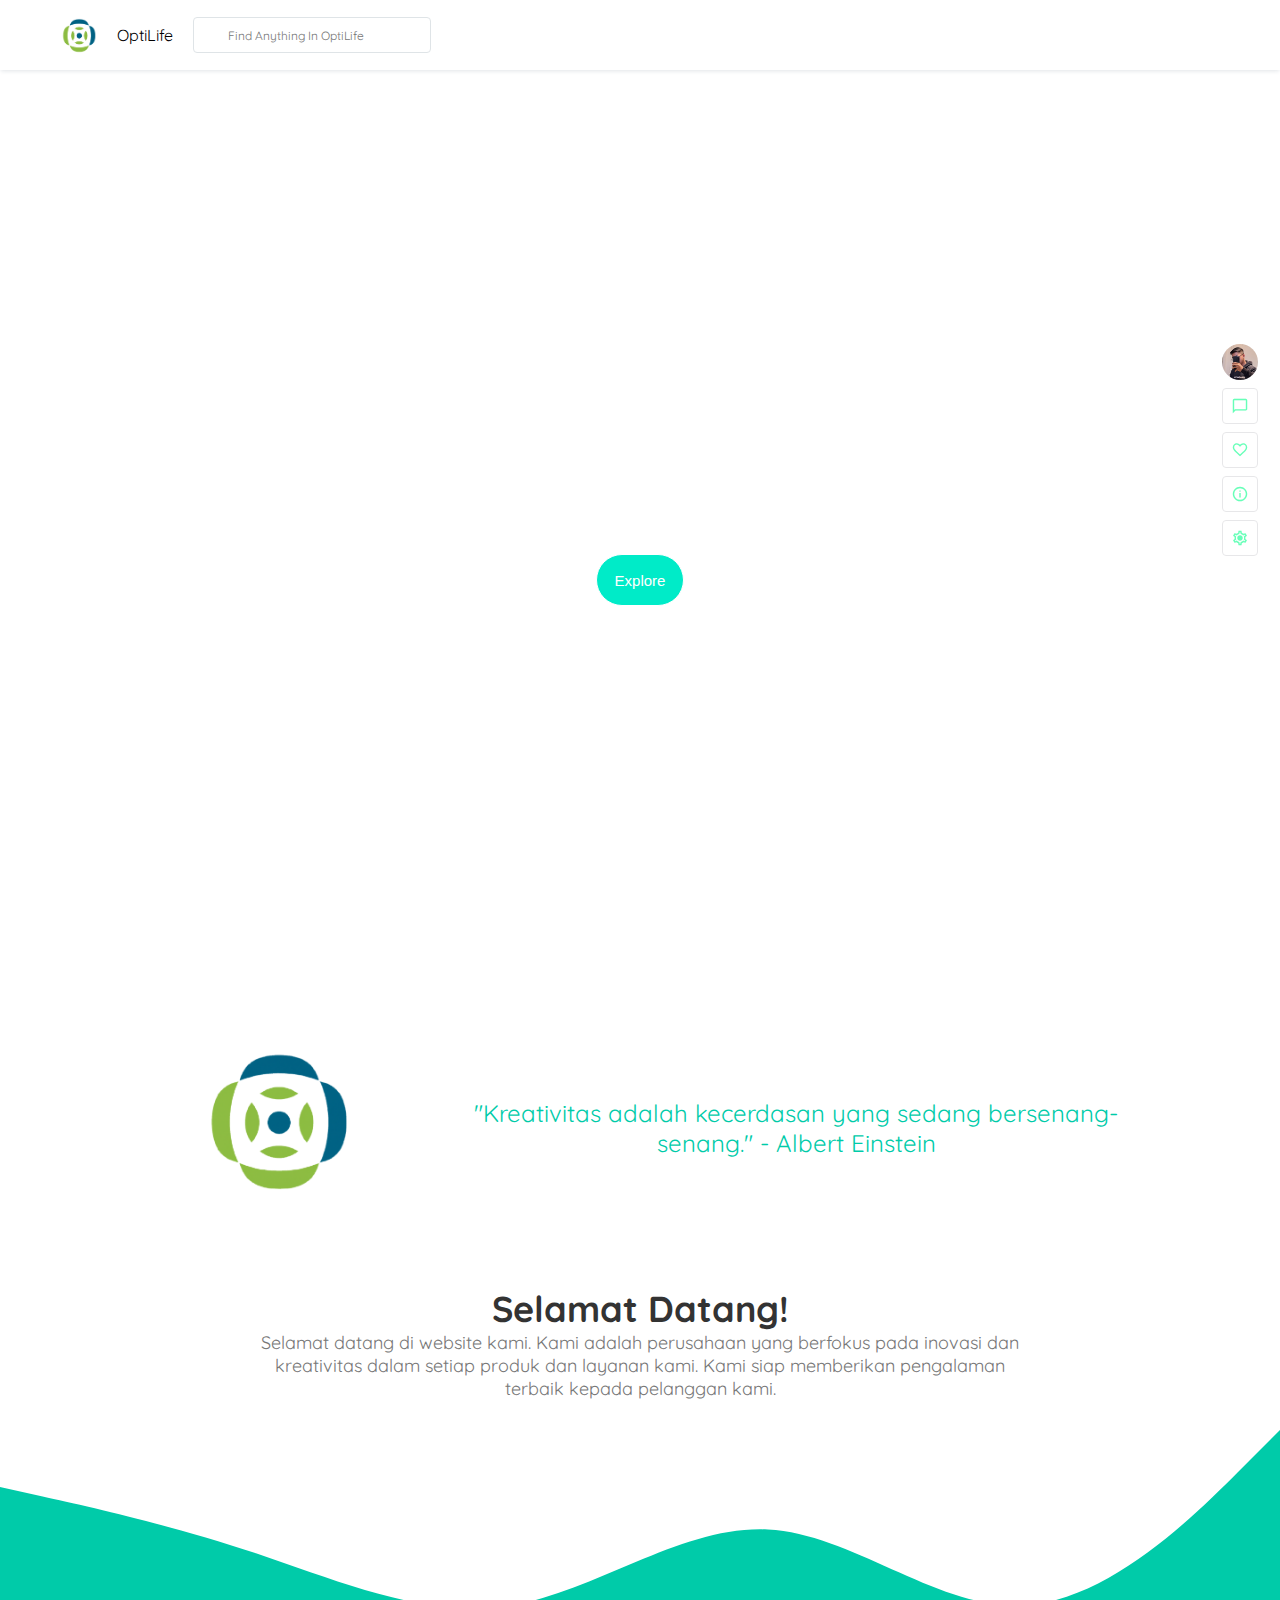
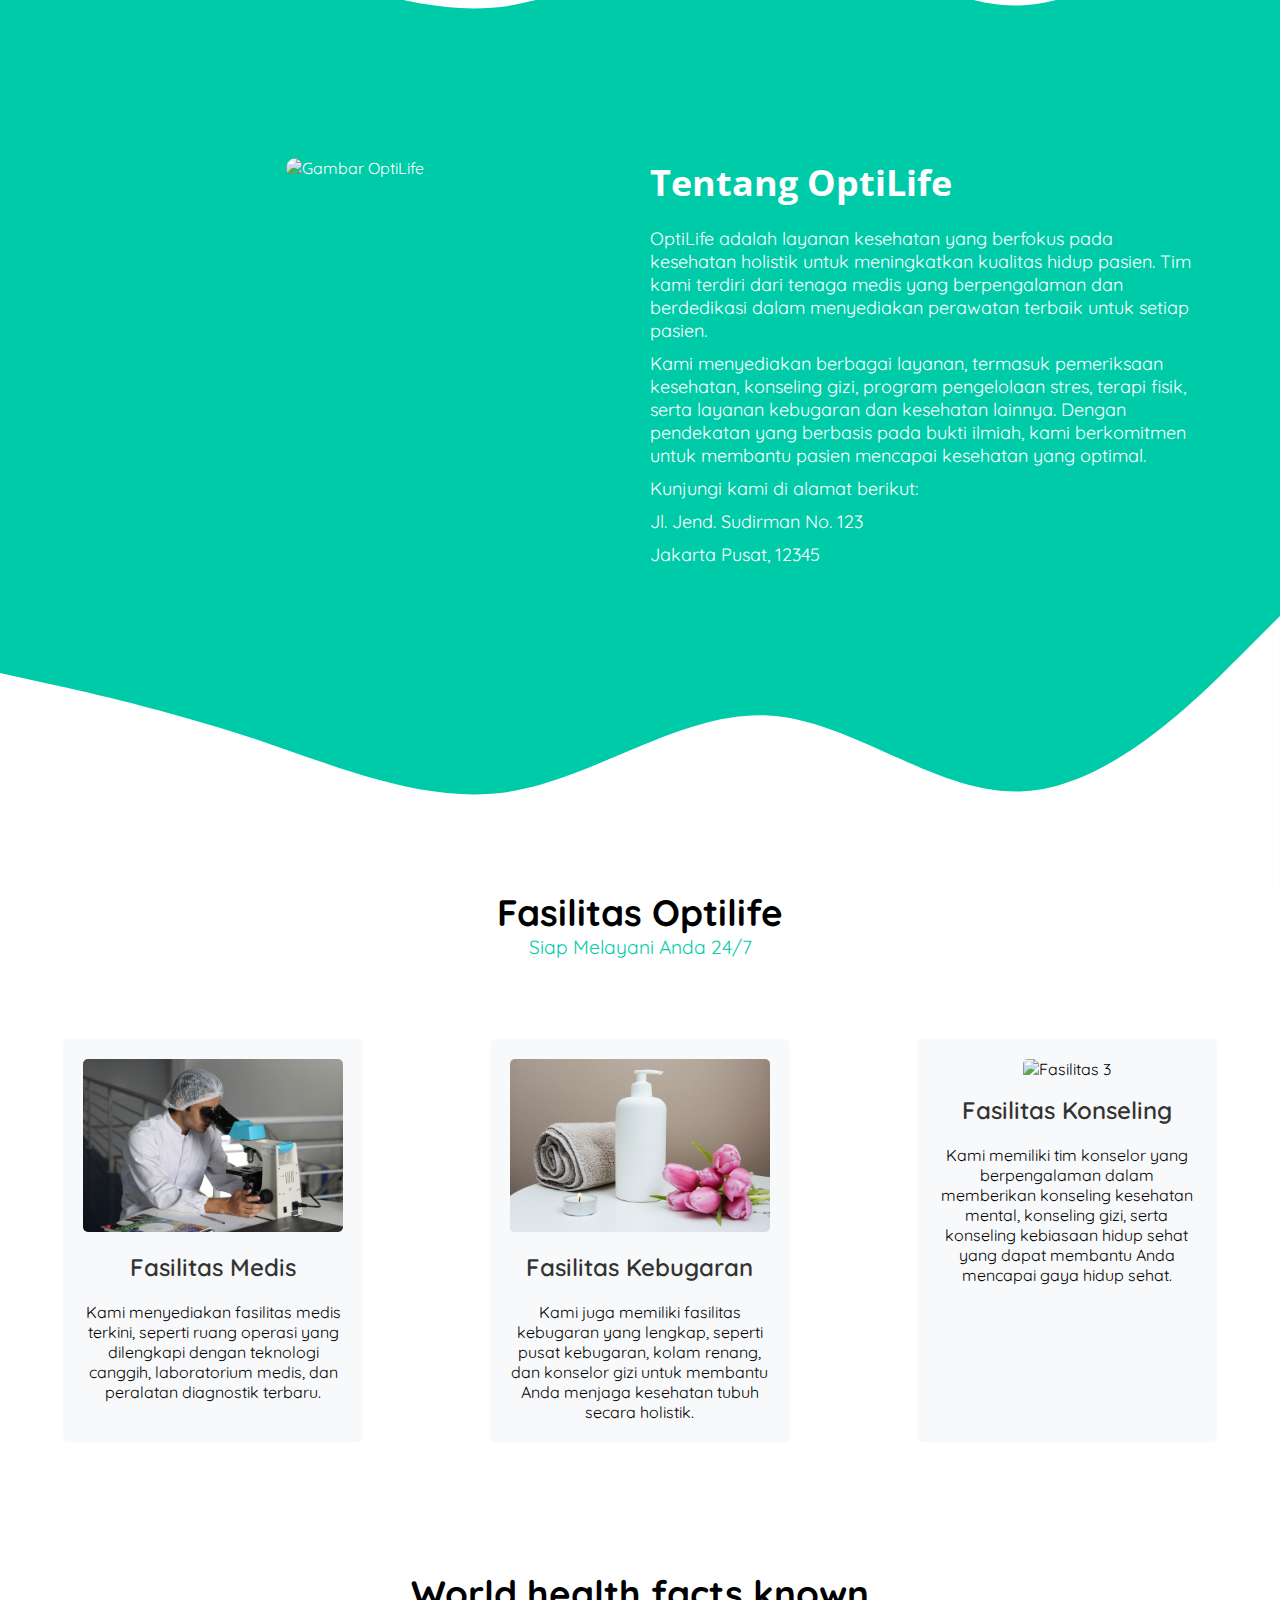
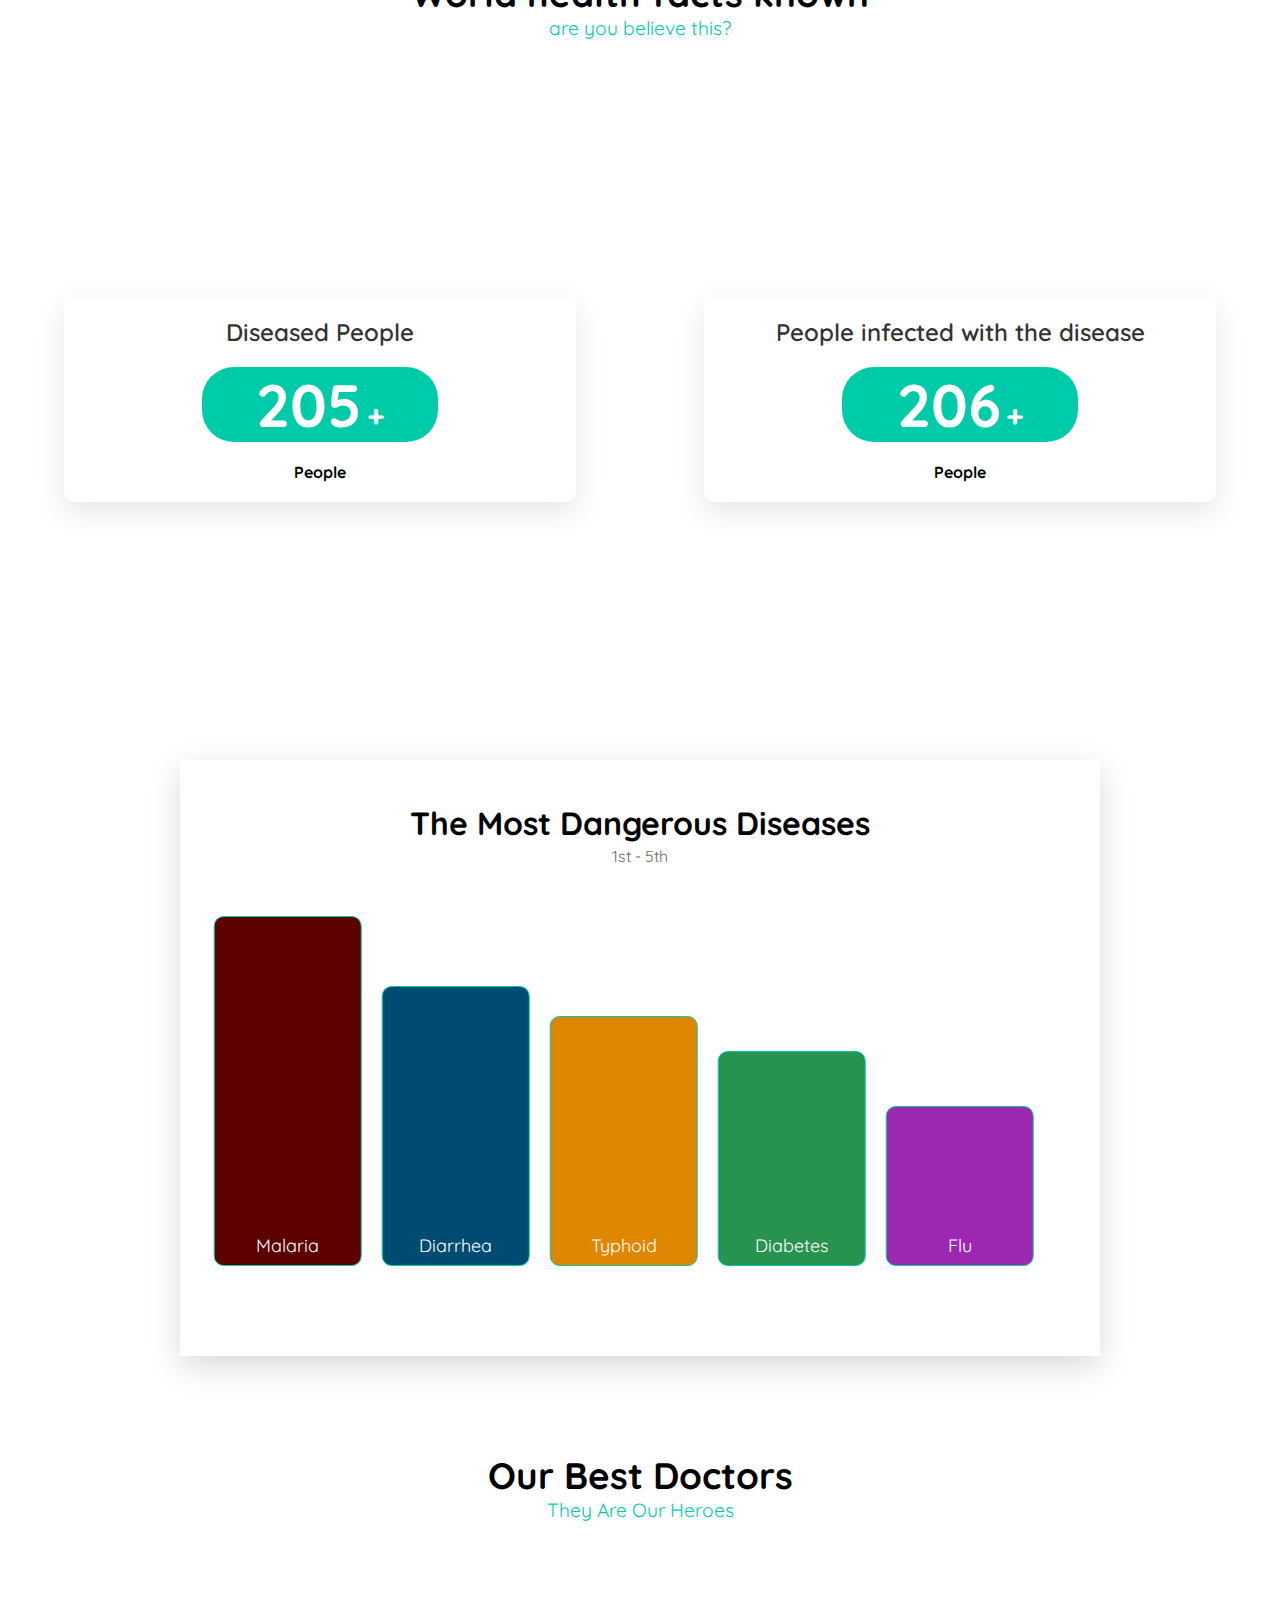
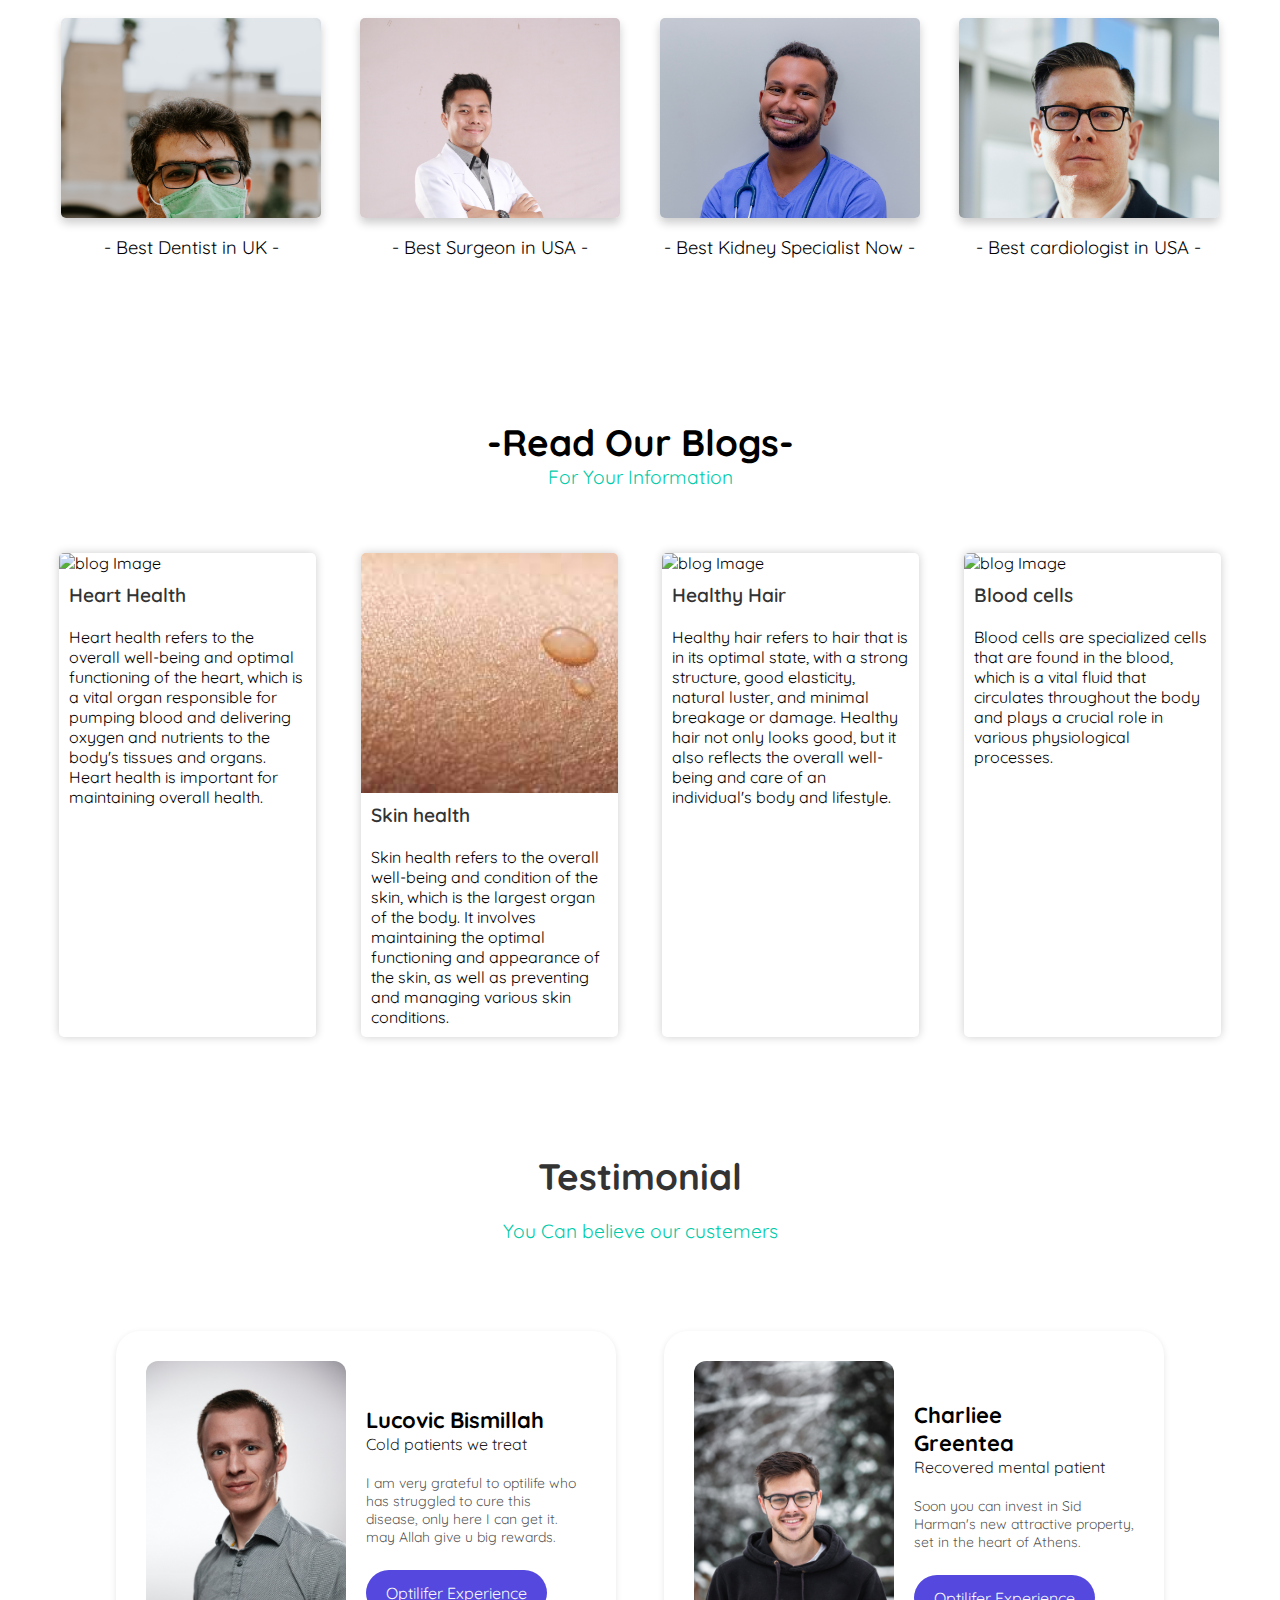
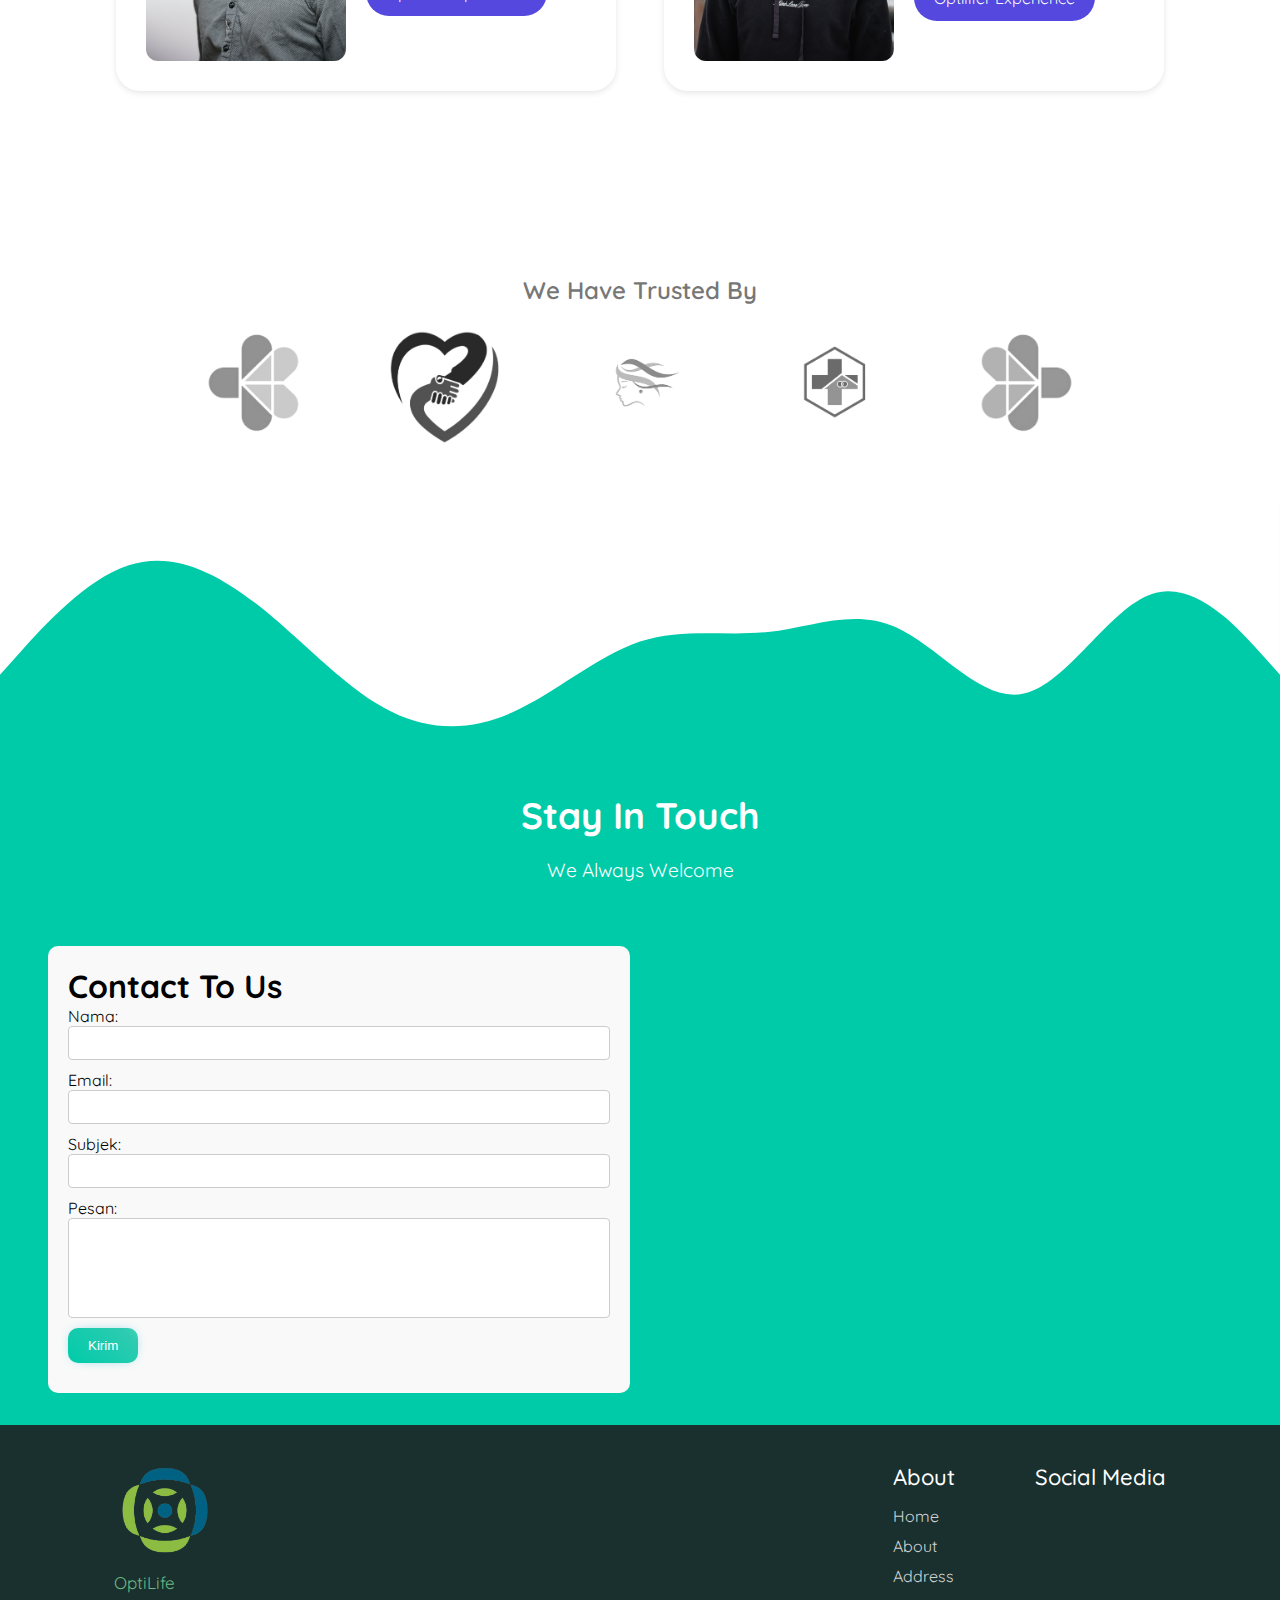
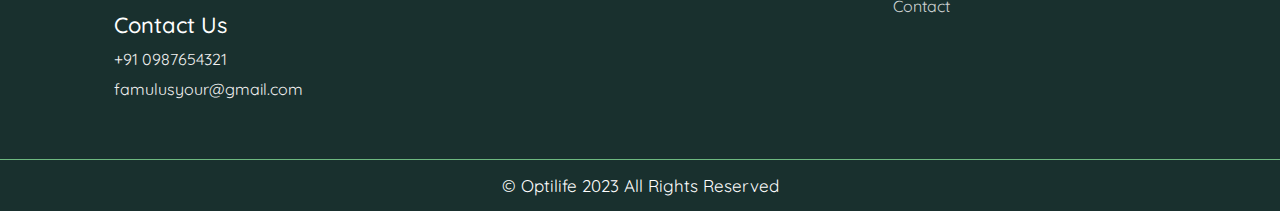
==== commit 605d86e1: "p" ====
--- a/index.html
+++ b/index.html
@@ -490,7 +490,7 @@
     </div>
     <!-- brands -->
     <div class="brands">
-      <h3 class="brands-title">Supported By</h3>
+      <h3 class="brands-title">We Have Trusted By</h3>
       <img src="img/brands.png" alt="" width="80%" height="auto" />
     </div>
     <!-- contact -->
--- a/src/style.css
+++ b/src/style.css
@@ -18,7 +18,21 @@
   scroll-behavior: smooth;
 }
 ::-webkit-scrollbar {
-  display: none;
+  width: 8px;
+}
+::-webkit-scrollbar-track {
+  background-color: #098284;
+}
+
+/* Handle */
+::-webkit-scrollbar-thumb {
+  background: #00e5bf;
+  border-radius: 5px;
+}
+
+/* Handle on hover */
+::-webkit-scrollbar-thumb:hover {
+  background: #11ffd7;
 }
 /* loader */
 .preloader {
@@ -27,7 +41,7 @@
   left: 0;
   width: 100%;
   height: 100%;
-  background-color: #00bdcb;
+  background-color: #00cbc4;
   z-index: 9999;
   display: flex;
   justify-content: center;
@@ -448,33 +462,7 @@
   width: 3%;
   margin-bottom: -4px;
 }
-.dropdown-btn {
-  position: relative;
-}
-.dropdown-btn a {
-  padding: 5px;
-  text-decoration: none;
-  color: #222222;
-}
-.dropdown-content {
-  display: none;
-  position: absolute;
-  z-index: 1;
-}
-.dropdown-content a {
-  padding: 4px 12px 4px 4px;
-  border-radius: 5px;
-  background-color: rgb(239, 243, 243);
-  font-size: 15px;
-  display: block;
-}
-.dropdown-content a:hover {
-  opacity: 0.8;
-}
-.dropdown-btn:hover .dropdown-content {
-  display: block;
-}
-/* end menu */
+
 nav {
   display: flex;
   align-items: center;
@@ -598,7 +586,7 @@
 /* brand */
 .brands {
   text-align: center;
-  padding: 5.5rem 4.5rem 3.5rem 4.5rem;
+  padding: 7rem 4.9rem 3.5rem 4.9rem;
 }
 .brands-title {
   text-align: center;
--- a/src/card.css
+++ b/src/card.css
@@ -404,6 +404,7 @@
   flex-wrap: wrap;
   align-items: center;
   gap: 3rem;
+  margin: 3.5rem auto;
 }
 .testimonial-person {
   font-weight: bold;
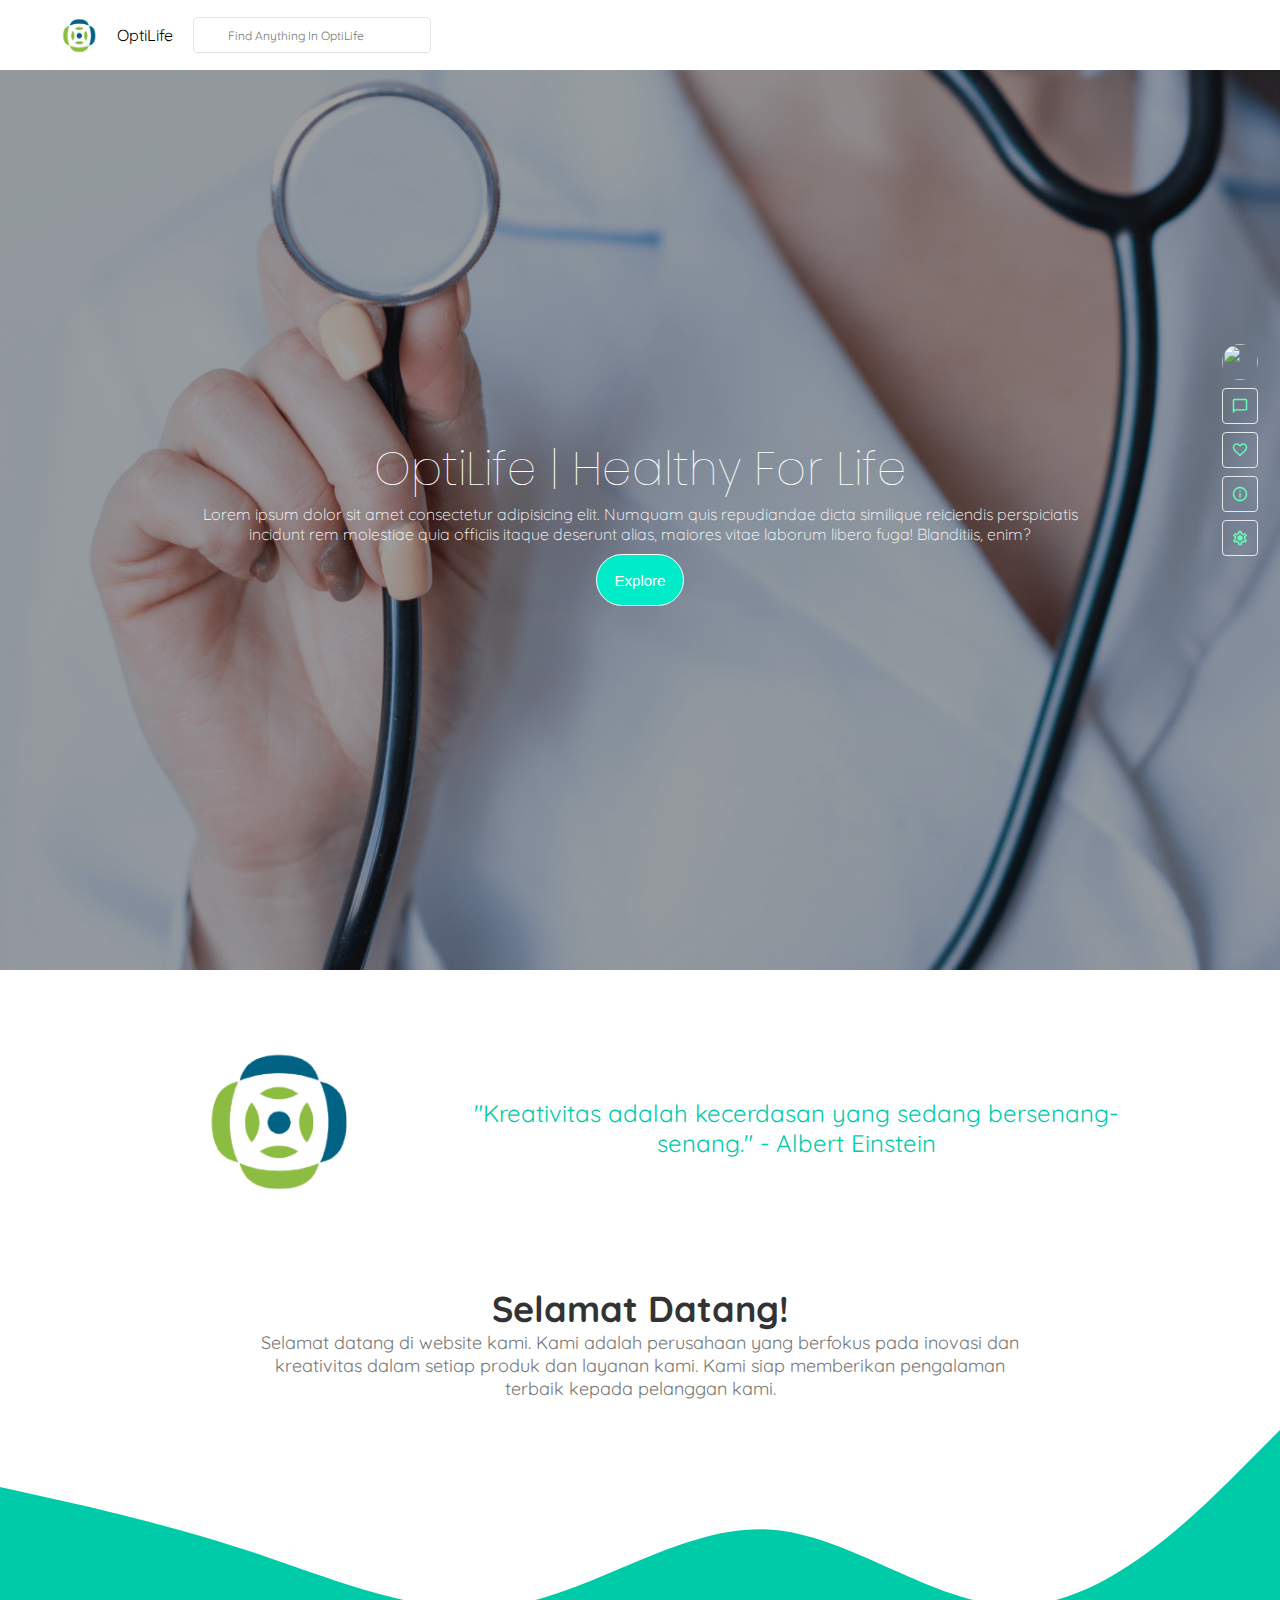
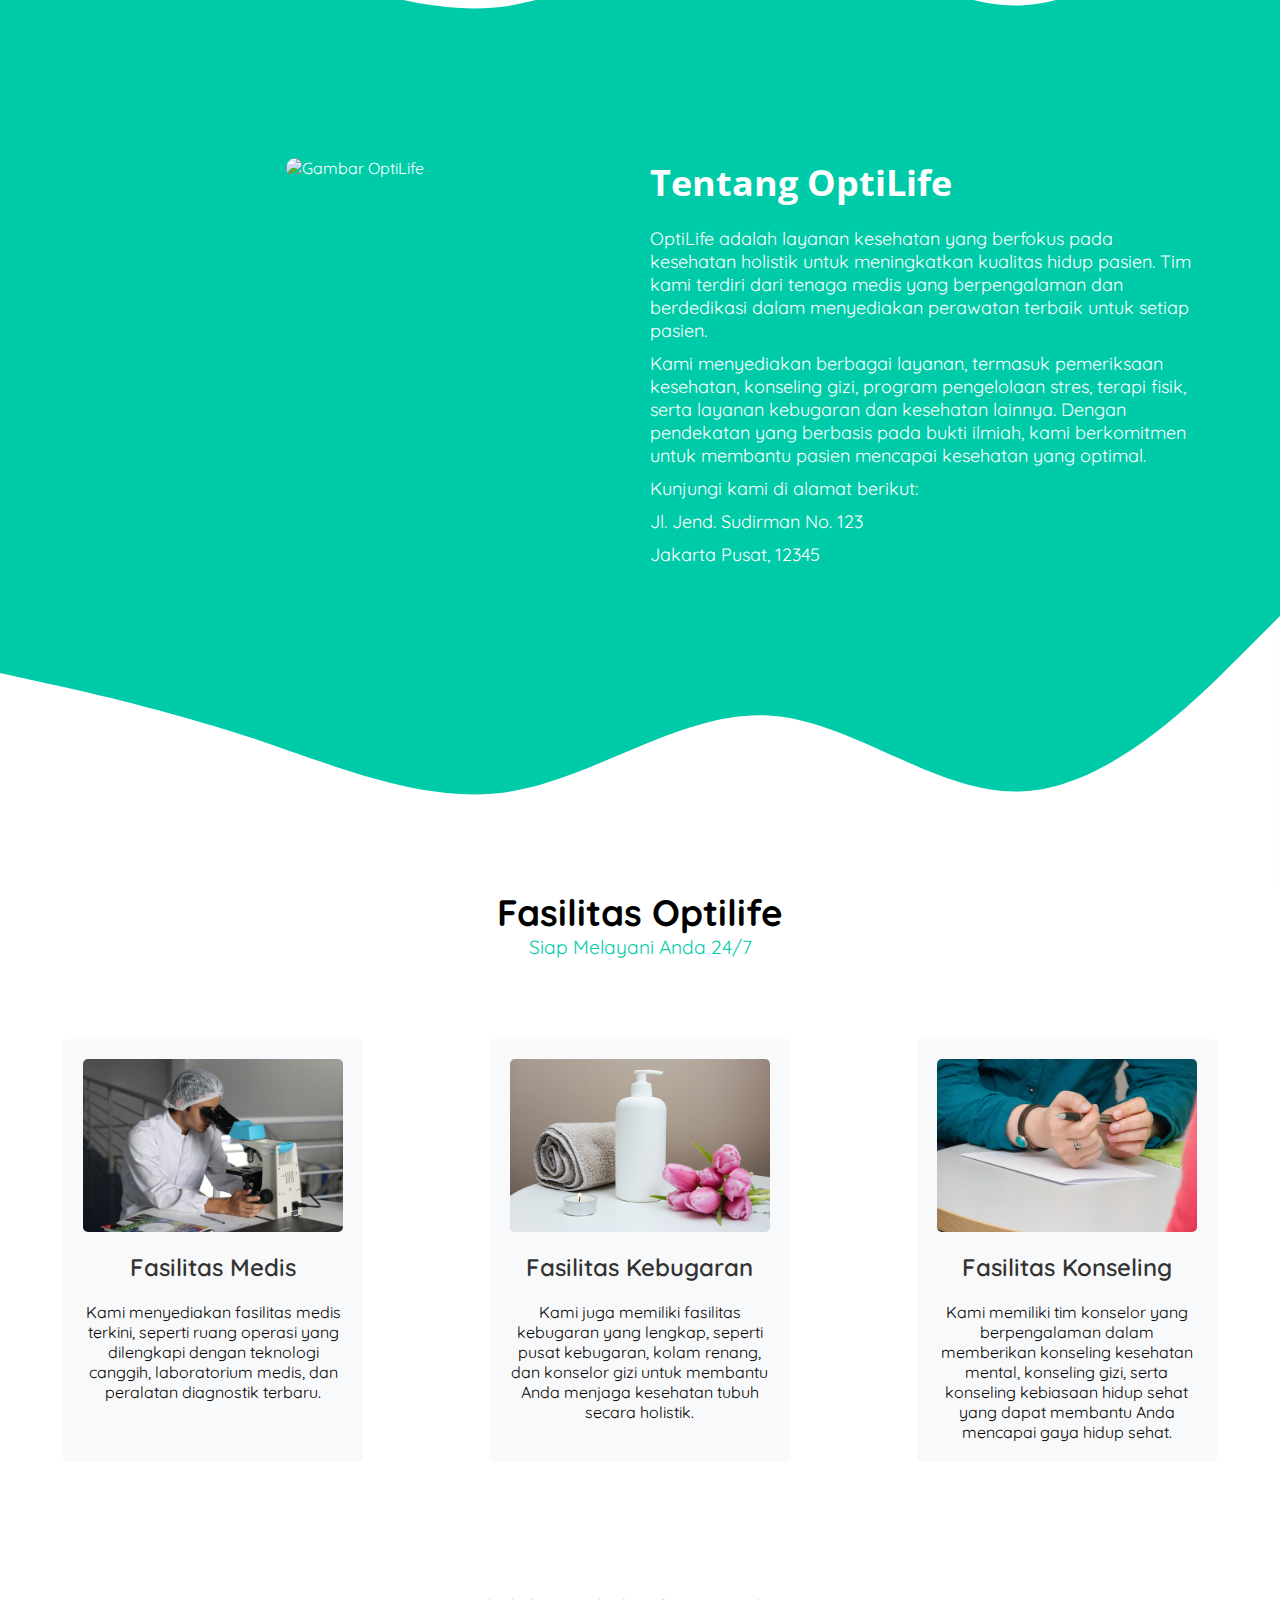
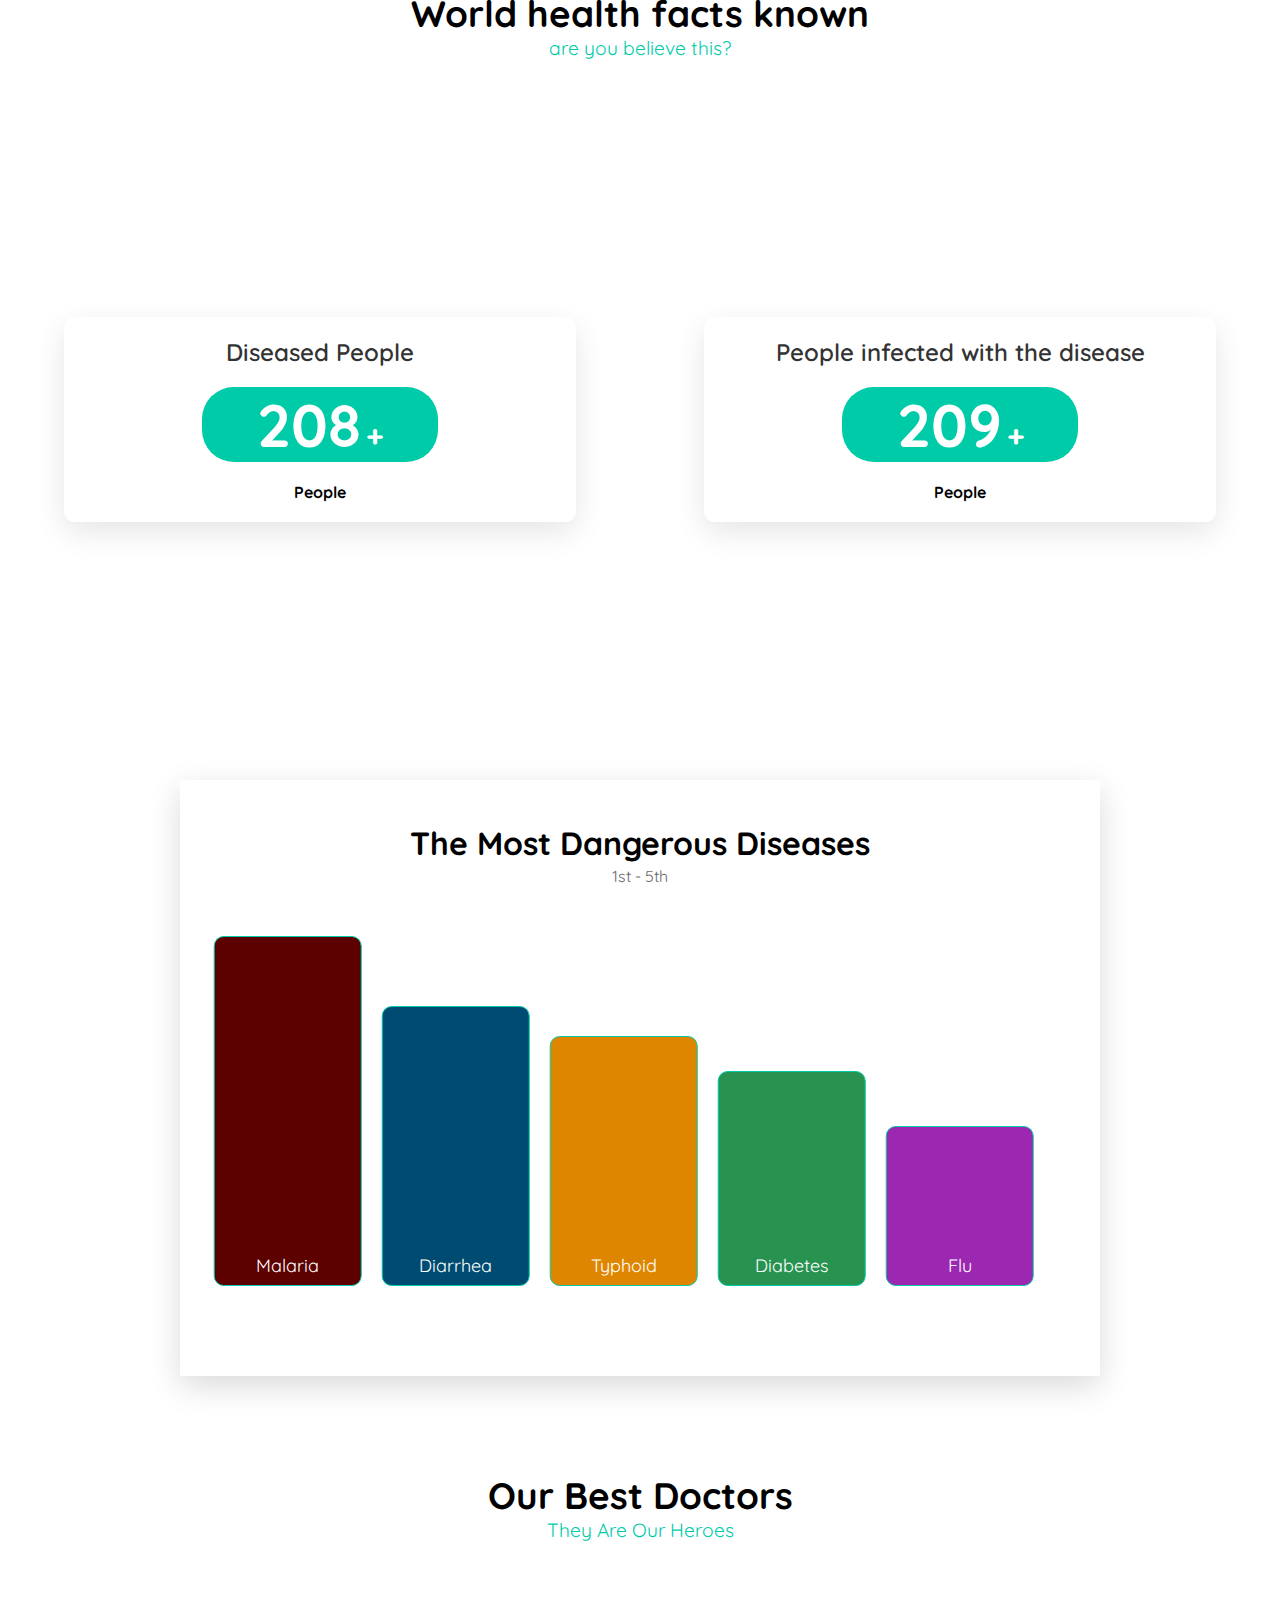
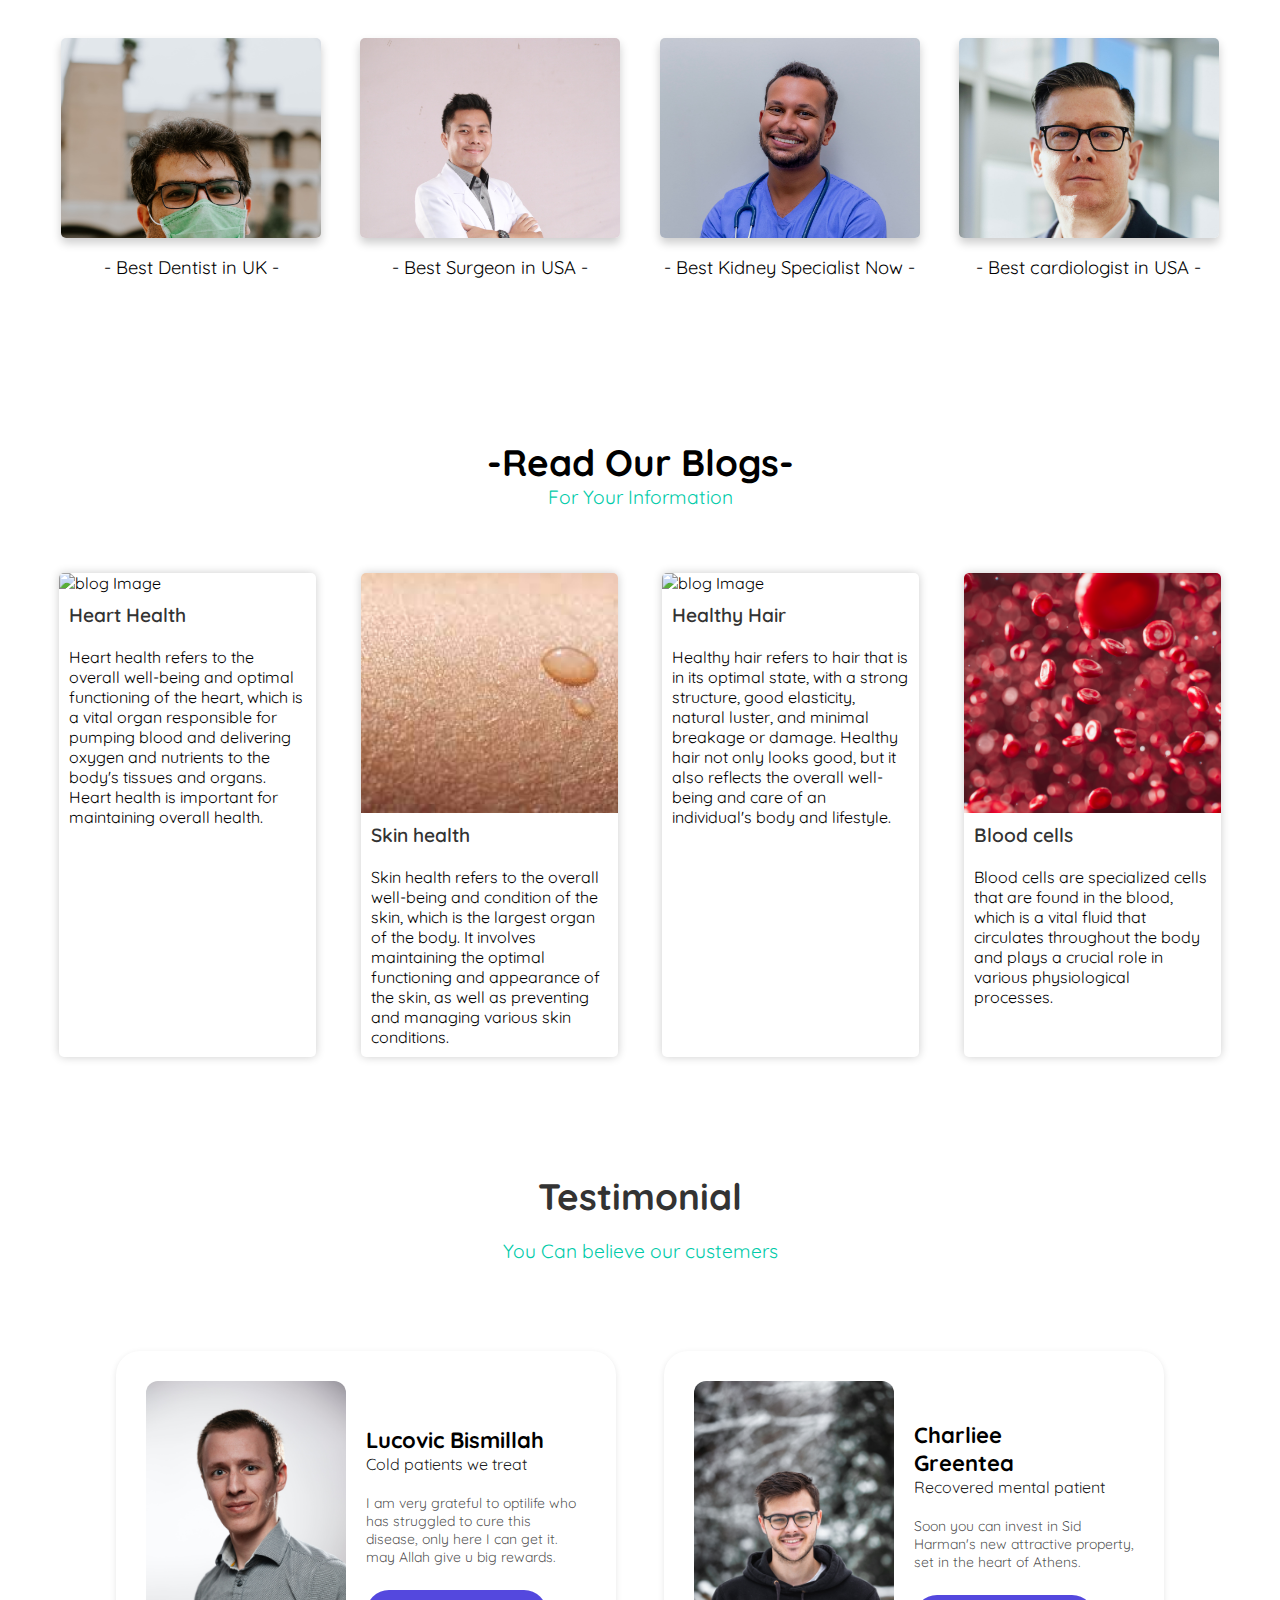
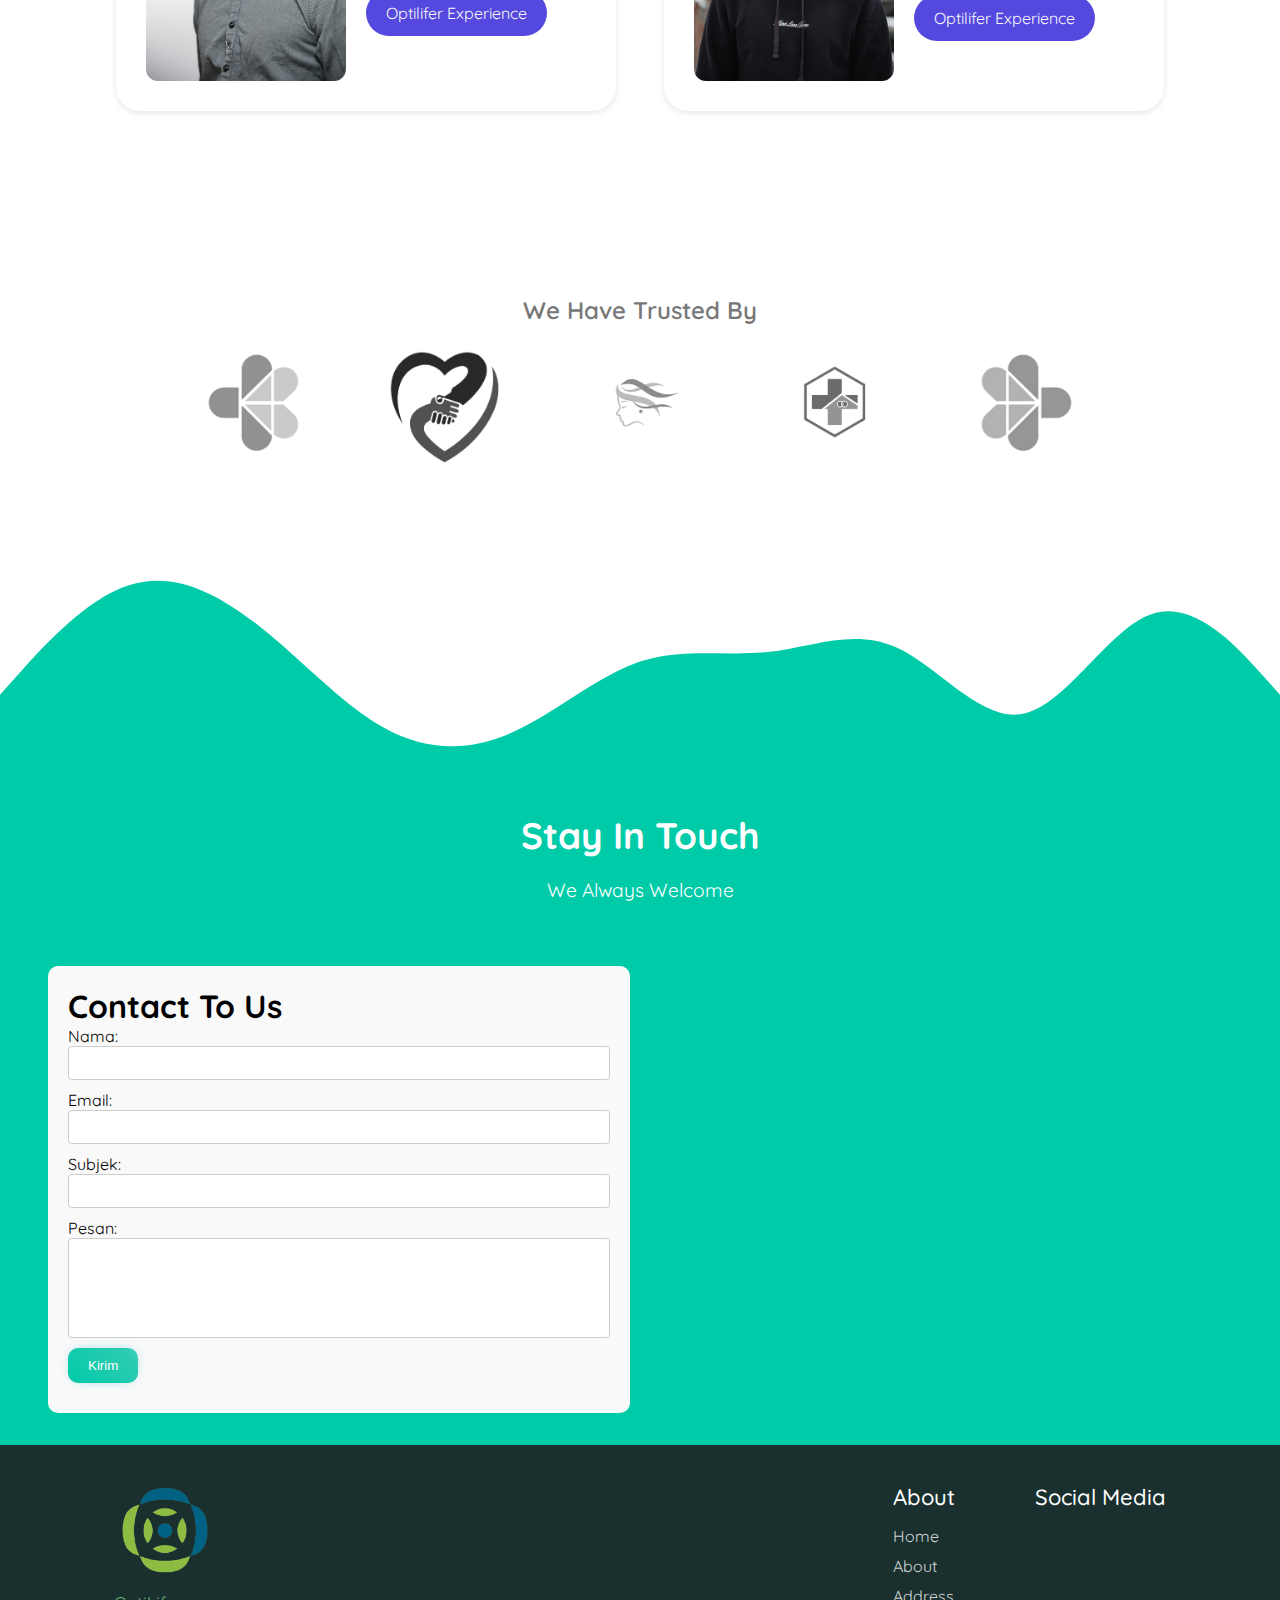
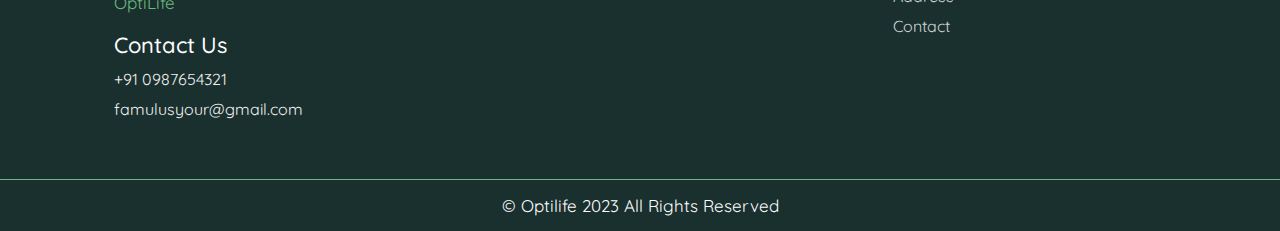
==== commit 5ebd6c4e: "compress all img" ====
--- a/index.html
+++ b/index.html
@@ -19,7 +19,7 @@
       rel="stylesheet"
       href="https://fonts.googleapis.com/css2?family=Material+Symbols+Outlined:opsz,wght,FILL,GRAD@48,400,1,0"
     />
-    <link rel="icon" href="img/Logo.png" />
+    <link rel="icon" href="img/Logo-min.png" />
     <link rel="stylesheet" href="src/style.css" />
     <link rel="stylesheet" href="src/card.css" />
     <link rel="stylesheet" href="src/blog.css" />
@@ -32,21 +32,21 @@
     </div>
     <section class="popoverr">
       <div class="popover">
-        <img src="img/Family photo 1.jpg" width="30%" />
+        <img src="img/Family photo 1-min.jpg.jpg" width="30%" />
         <div class="popover-menu">
           <header>
-            <img src="img/Family photo 1.jpg" width="30%" />
+            <img src="img/Family photo 1-min.jpg.jpg" width="30%" />
             <div>
               <h2>Saramiamiaw</h2>
               <h3>Tokyo, Japan</h3>
             </div>
           </header>
           <div class="images">
-            <img src="img/Sertifikat-Vaksin-COVID-19.jpg" />
+            <img src="img/Sertifikat-Vaksin-COVID-19-min.jpg" />
             <img src="img/vaksin.jpg" />
-            <img src="img/Sertifikat-Vaksin-COVID-19.jpg" />
+            <img src="img/Sertifikat-Vaksin-COVID-19-min.jpg" />
             <img src="img/vaksin.jpg" />
-            <img src="img/Sertifikat-Vaksin-COVID-19.jpg" />
+            <img src="img/Sertifikat-Vaksin-COVID-19-min.jpg" />
             <img src="img/vaksin.jpg" />
           </div>
         </div>
@@ -75,7 +75,7 @@
     <nav>
       <i class="fa-sharp fa-solid fa-compass"></i>
       <i class="fa-solid fa-bars"></i>
-      <img src="img/Logo.png" alt="" class="nav-logo" />
+      <img src="img/Logo-min.png" alt="" class="nav-logo" />
       <div class="logoo">OptiLife</div>
       <div class="dropdown">
         <i class="search fa-solid fa-magnifying-glass"></i>
@@ -131,7 +131,7 @@
       <div class="opening-container">
         <div class="logo">
           <img
-            src="img/Logo.png"
+            src="img/Logo-min.png"
             alt="Logo Perusahaan"
             width="50%"
             height="auto"
@@ -163,7 +163,11 @@
       </svg>
       <section class="about-content">
         <figure class="image">
-          <img src="img/Frame 3.png" alt="Gambar OptiLife" class="first-img" />
+          <img
+            src="img/Frame 3-min.png.png"
+            alt="Gambar OptiLife"
+            class="first-img"
+          />
         </figure>
 
         <div class="text">
@@ -204,7 +208,7 @@
       <div class="fasilitas-container">
         <div class="fasilitas-card">
           <img
-            src="img/lucas-vasques-9vnACvX2748-unsplash.jpg"
+            src="img/lucas-vasques-9vnACvX2748-unsplash-min.jpg"
             alt="Fasilitas 1"
           />
           <h3 class="fasilitas-card-title">Fasilitas Medis</h3>
@@ -216,7 +220,7 @@
         </div>
         <div class="fasilitas-card">
           <img
-            src="img/camille-brodard-VxAwTeiqDao-unsplash.jpg"
+            src="img/camille-brodard-VxAwTeiqDao-unsplash-min.jpg"
             alt="Fasilitas 2"
           />
           <h3 class="fasilitas-card-title">Fasilitas Kebugaran</h3>
@@ -228,7 +232,7 @@
         </div>
         <div class="fasilitas-card">
           <img
-            src="img/julia-taubitz-kiVciIFK3xI-unsplash.jpg"
+            src="img/julia-taubitz-kiVciIFK3xI-unsplash-min.jpg"
             alt="Fasilitas 3"
           />
           <h3 class="fasilitas-card-title">Fasilitas Konseling</h3>
@@ -289,7 +293,7 @@
         <div class="doctor">
           <div class="card">
             <img
-              src="img/ashkan-forouzani-DPEPYPBZpB8-unsplash.jpg"
+              src="img/ashkan-forouzani-DPEPYPBZpB8-unsplash-min.jpg"
               alt="Card Image"
             />
             <div class="overlay">
@@ -306,7 +310,7 @@
         <div class="doctor">
           <div class="card">
             <img
-              src="img/dalton-ngangi-ZCztndOWdjs-unsplash.jpg"
+              src="img/dalton-ngangi-ZCztndOWdjs-unsplash-min.jpg"
               alt="Card Image"
             />
             <div class="overlay">
@@ -323,7 +327,7 @@
         <div class="doctor">
           <div class="card">
             <img
-              src="img/bruno-rodrigues-279xIHymPYY-unsplash.jpg"
+              src="img/bruno-rodrigues-279xIHymPYY-unsplash-min.jpg"
               alt="Card Image"
             />
             <div class="overlay">
@@ -340,7 +344,7 @@
         <div class="doctor">
           <div class="card">
             <img
-              src="img/linkedin-sales-solutions-pAtA8xe_iVM-unsplash.jpg"
+              src="img/linkedin-sales-solutions-pAtA8xe_iVM-unsplash-min.jpg"
               alt="Card Image"
             />
             <div class="overlay">
@@ -366,7 +370,7 @@
         <div class="blog">
           <div class="blog-img">
             <img
-              src="img/kenny-eliason-MEbT27ZrtdE-unsplash.jpg"
+              src="img/kenny-eliason-MEbT27ZrtdE-unsplash-min.jpg"
               alt="blog Image"
             />
             <div class="blog-overlay">
@@ -412,7 +416,7 @@
         <div class="blog">
           <div class="blog-img">
             <img
-              src="img/kenny-eliason-MEbT27ZrtdE-unsplash 2.png"
+              src="img/kenny-eliason-MEbT27ZrtdE-unsplash 2-min.png.png"
               alt="blog Image"
             />
             <div class="blog-overlay">
@@ -437,7 +441,7 @@
 
         <div class="blog">
           <div class="blog-img">
-            <img src="img/sel.png" alt="blog Image" />
+            <img src="img/sel-min.png" alt="blog Image" />
             <div class="blog-overlay">
               <a
                 href="read.html?title=Blood%20cells&description=Blood%20cells%20refers%20to%20the%20overall%20well-being%20and%20condition%20of%20the%20blood%2C%20which%20is%20the%20largest%20organ%20of%20the%20body.%20It%20involves%20maintaining%20the%20optimal%20functioning%20and%20appearance%20of%20the%20blood%2C%20as%20well%20as%20preventing%20and%20managing%20various%20blood%20conditions."
@@ -463,7 +467,7 @@
       <p class="testimonial-description">You Can believe our custemers</p>
       <div class="testimonial-content">
         <div class="testimonial-card">
-          <img src="img/ludovic-migneault-EZ4TYgXPNWk-unsplash.jpg" />
+          <img src="img/ludovic-migneault-EZ4TYgXPNWk-unsplash-min.jpg" />
           <div>
             <h2 class="testimonial-person">Lucovic Bismillah</h2>
             <h3>Cold patients we treat</h3>
@@ -475,7 +479,7 @@
           </div>
         </div>
         <div class="testimonial-card">
-          <img src="img/charlie-green-3JmfENcL24M-unsplash.jpg" />
+          <img src="img/charlie-green-3JmfENcL24M-unsplash-min.jpg" />
           <div>
             <h2 class="testimonial-person">Charliee Greentea</h2>
             <h3>Recovered mental patient</h3>
@@ -560,7 +564,7 @@
     <section id="footer">
       <div class="main-footer">
         <div class="logoinfo" data-aos="fade-up">
-          <img src="img/Logo.png" width="14%" alt="" />
+          <img src="img/Logo-min.png" width="14%" alt="" />
           <p>OptiLife</p>
 
           <div class="contact-details">
--- a/src/style.css
+++ b/src/style.css
@@ -360,7 +360,7 @@
   position: relative;
   width: 100%;
   height: 100vh;
-  background-image: url("../img/header.png");
+  background-image: url("../img/header-min.png");
   background-size: cover;
   background-position: center center;
   display: flex;
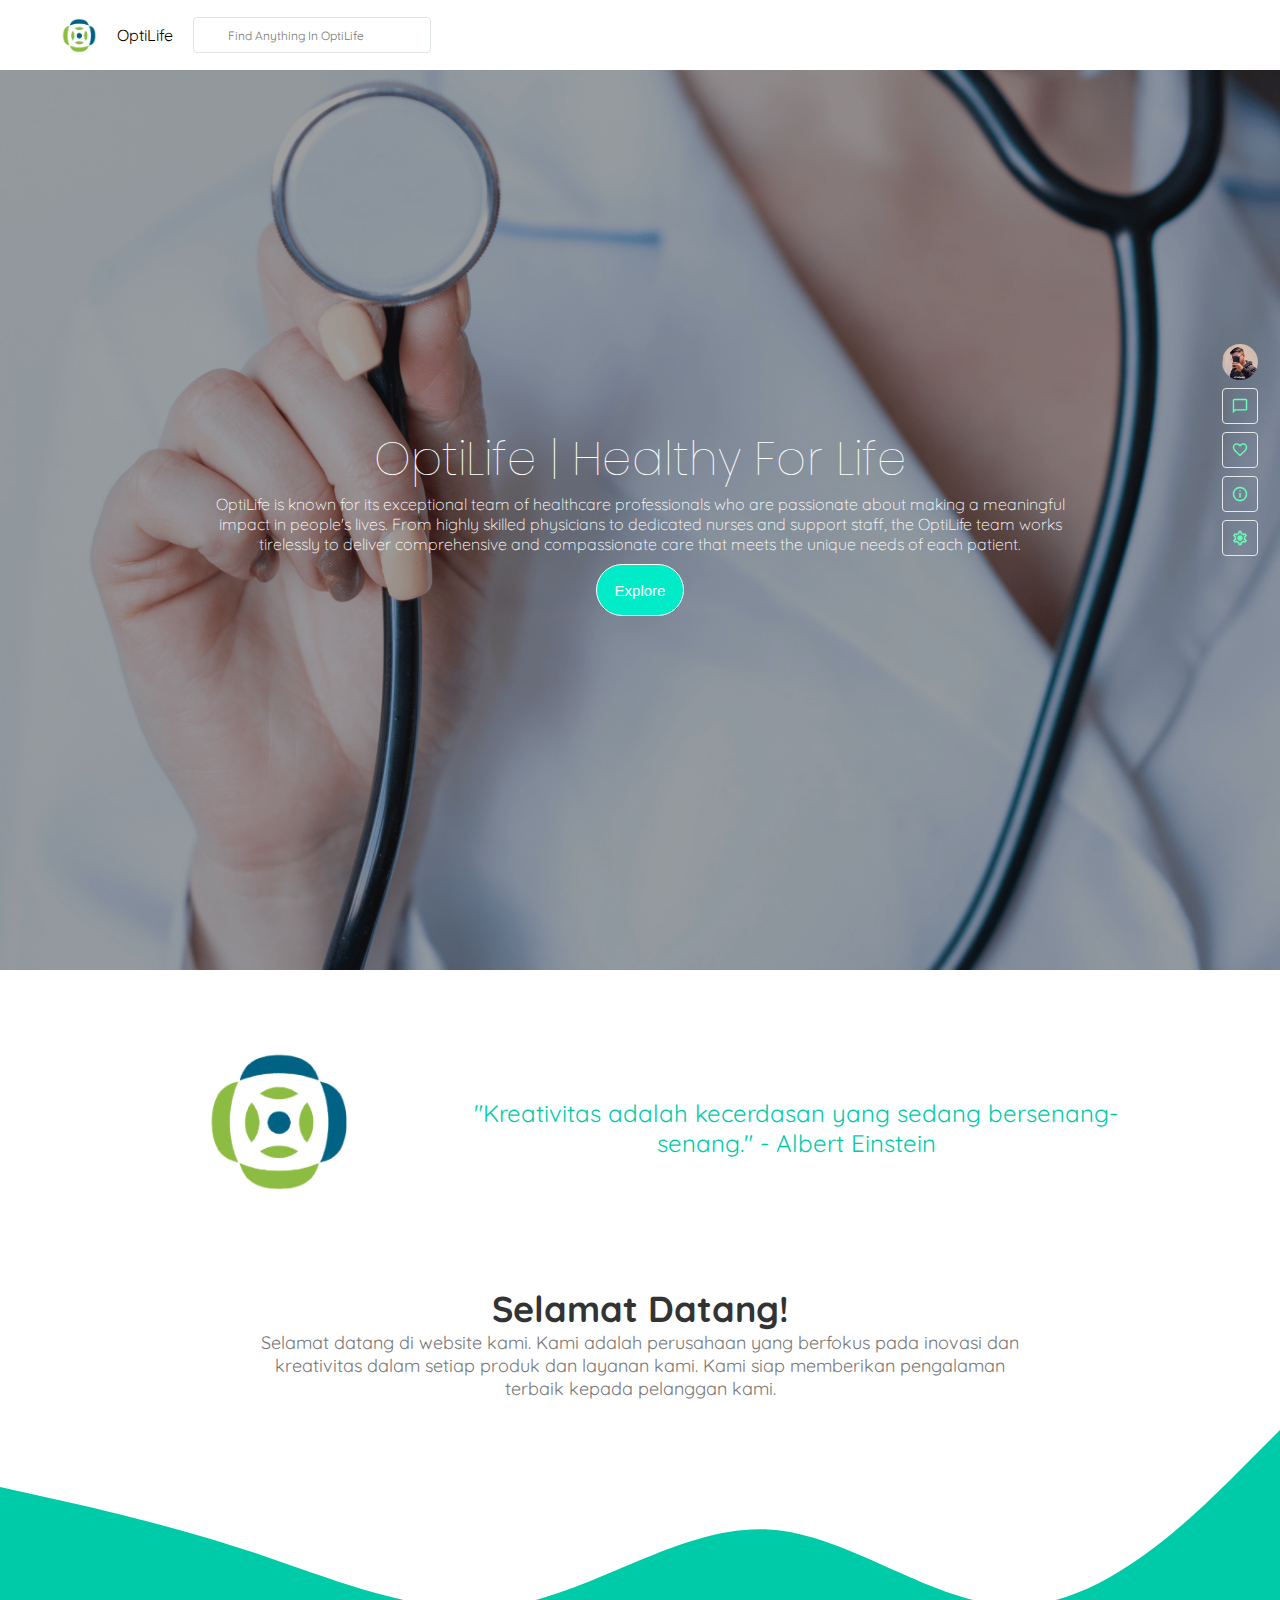
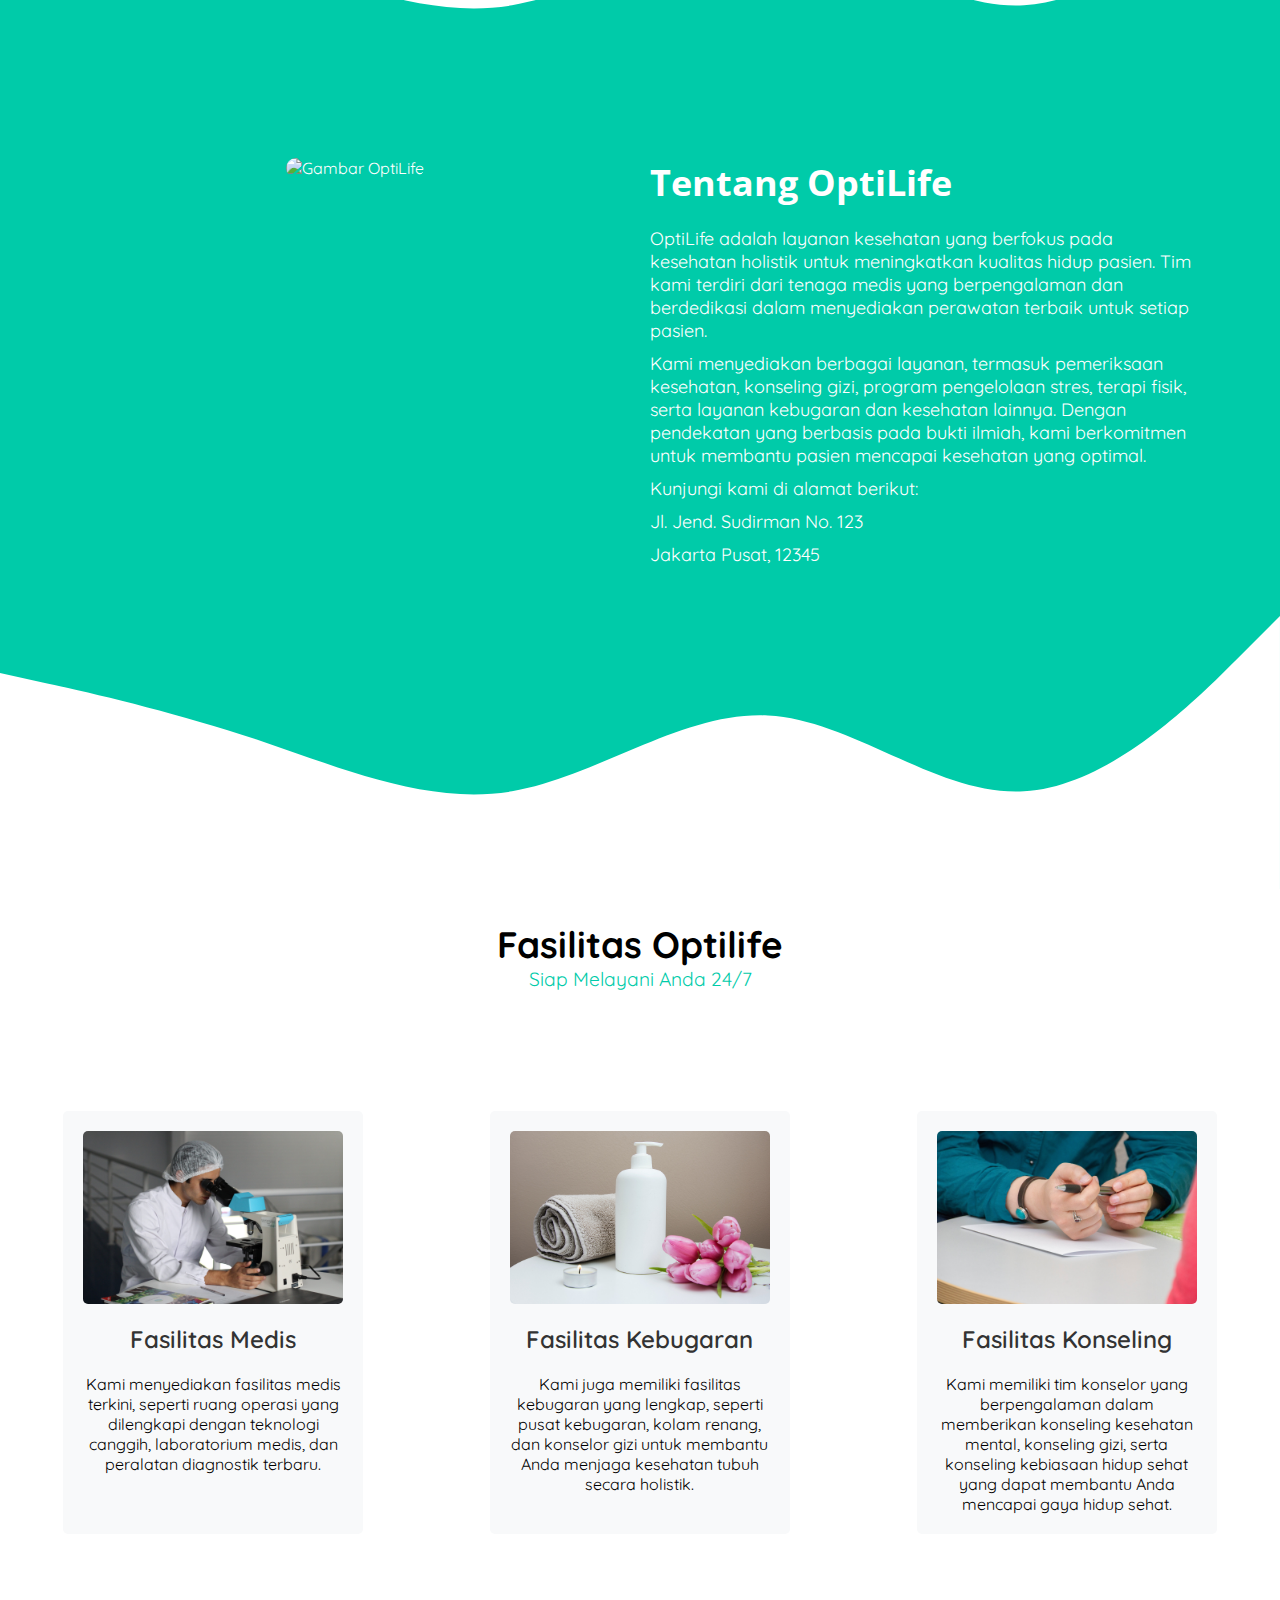
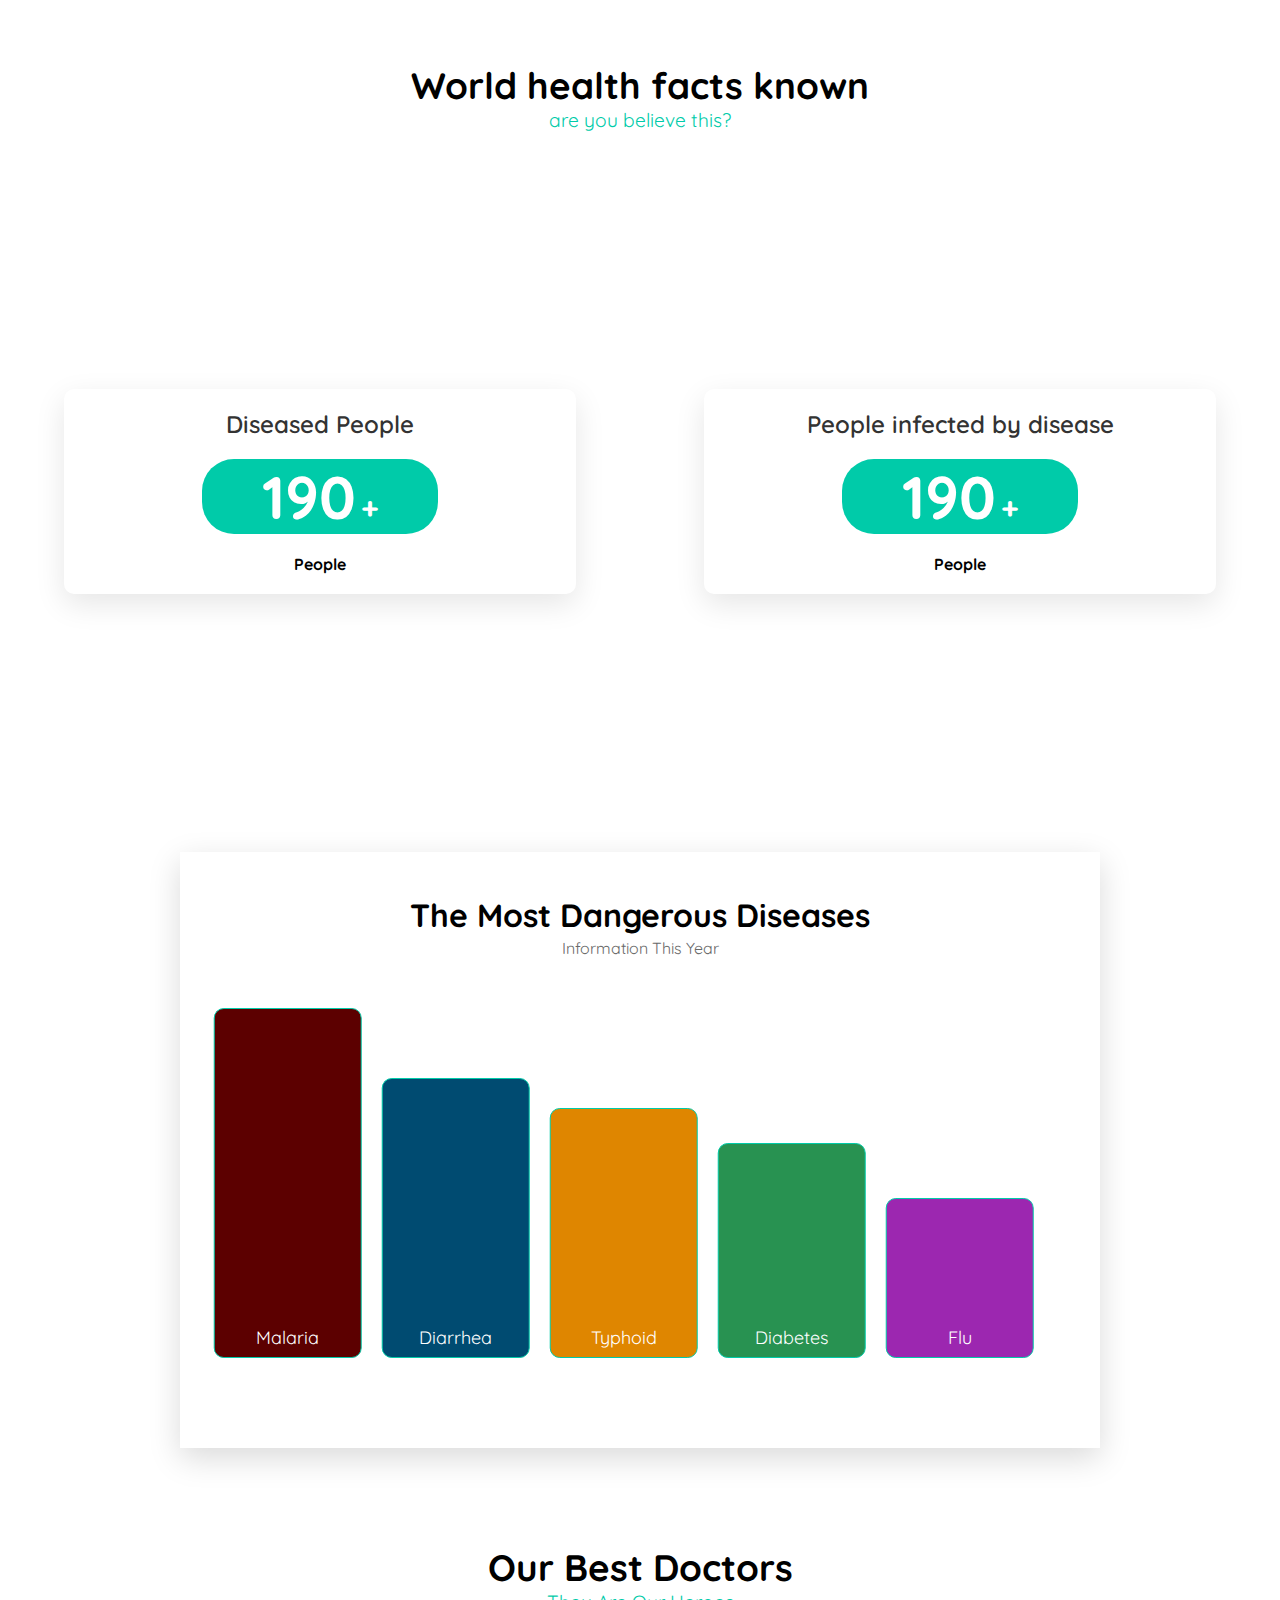
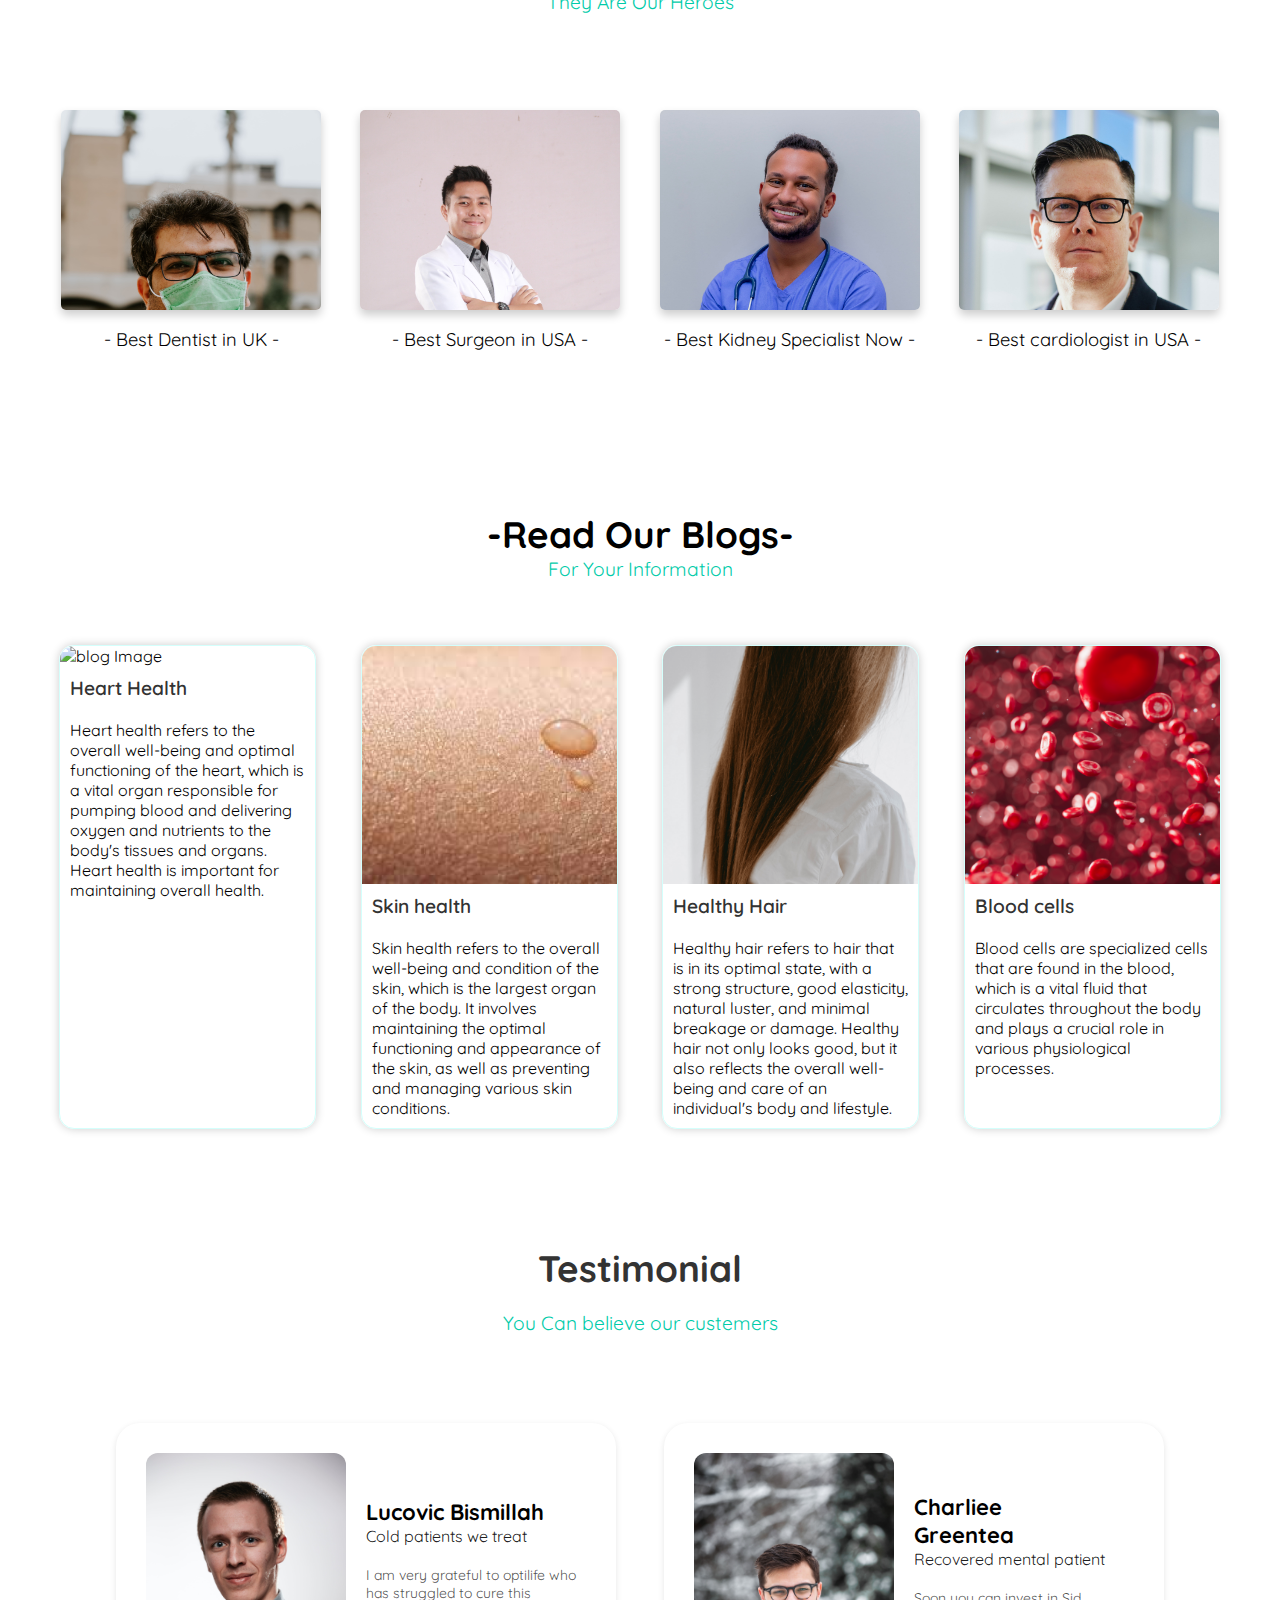
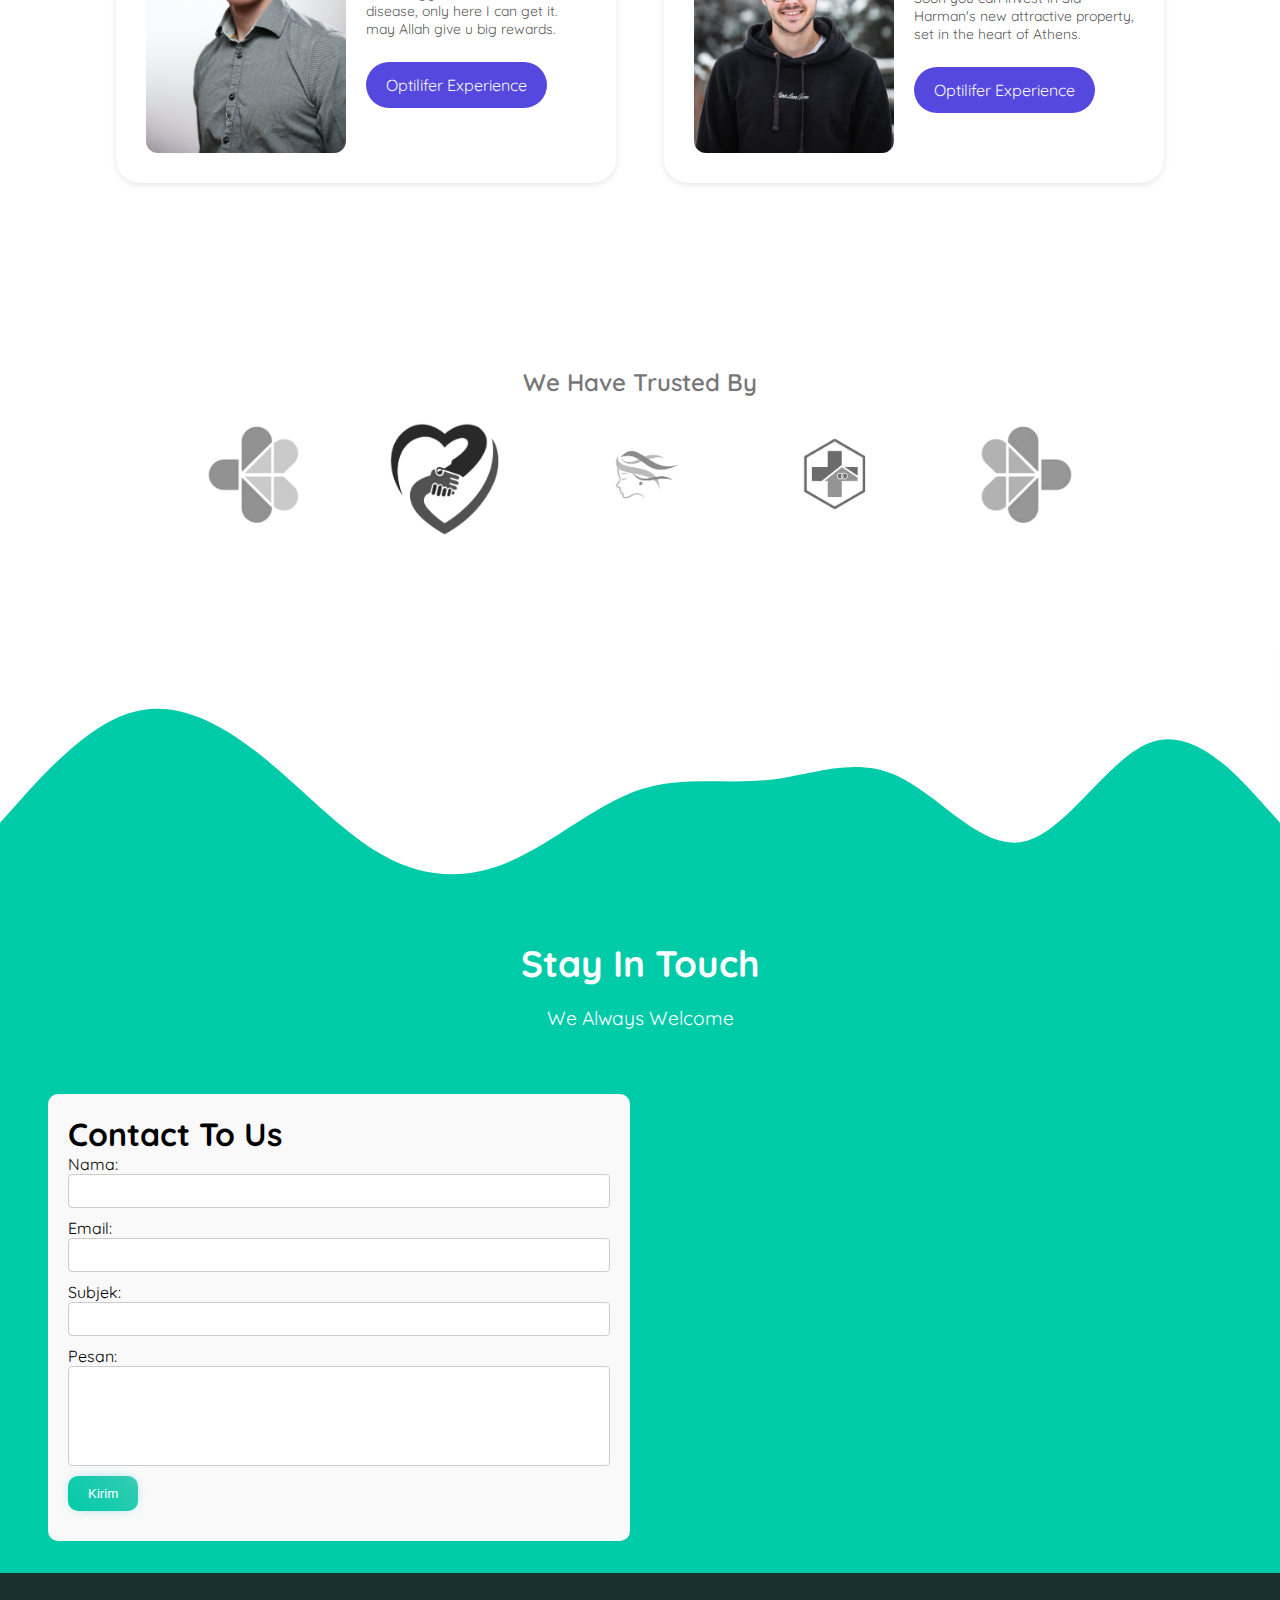
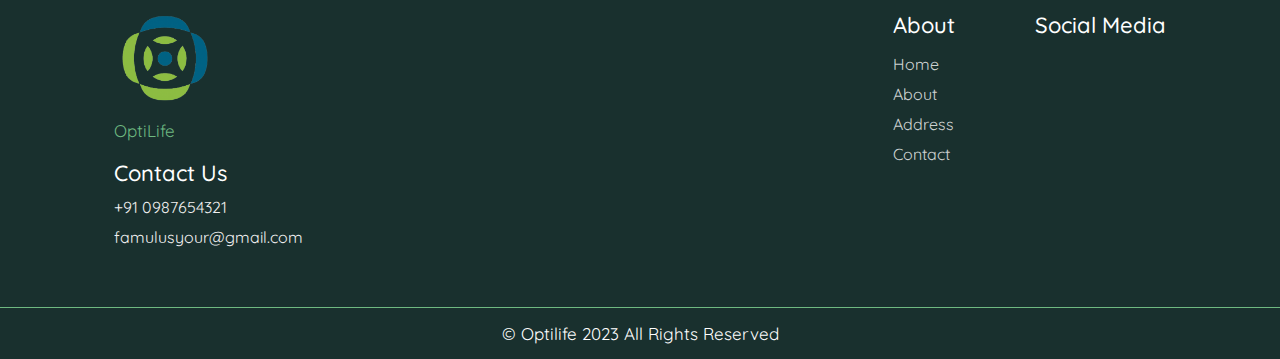
==== commit b5c7d350: "finish responsive" ====
--- a/index.html
+++ b/index.html
@@ -32,10 +32,10 @@
     </div>
     <section class="popoverr">
       <div class="popover">
-        <img src="img/Family photo 1-min.jpg.jpg" width="30%" />
+        <img src="img/Family photo 1-min.jpg" width="30%" />
         <div class="popover-menu">
           <header>
-            <img src="img/Family photo 1-min.jpg.jpg" width="30%" />
+            <img src="img/Family photo 1-min.jpg" width="30%" />
             <div>
               <h2>Saramiamiaw</h2>
               <h3>Tokyo, Japan</h3>
@@ -114,10 +114,11 @@
       <div class="header-content">
         <h1>OptiLife | Healthy For Life</h1>
         <p>
-          Lorem ipsum dolor sit amet consectetur adipisicing elit. Numquam quis
-          repudiandae dicta similique reiciendis perspiciatis incidunt rem
-          molestiae quia officiis itaque deserunt alias, maiores vitae laborum
-          libero fuga! Blanditiis, enim?
+          OptiLife is known for its exceptional team of healthcare professionals
+          who are passionate about making a meaningful impact in people's lives.
+          From highly skilled physicians to dedicated nurses and support staff,
+          the OptiLife team works tirelessly to deliver comprehensive and
+          compassionate care that meets the unique needs of each patient.
         </p>
         <!-- HTML !-->
         <button class="button-57" role="button">
@@ -164,7 +165,7 @@
       <section class="about-content">
         <figure class="image">
           <img
-            src="img/Frame 3-min.png.png"
+            src="img/Frame 3-min.png"
             alt="Gambar OptiLife"
             class="first-img"
           />
@@ -258,7 +259,7 @@
         </div>
         <div class="number-container">
           <div class="number-box">
-            <h3 class="number-title">People infected with the disease</h3>
+            <h3 class="number-title">People infected by disease</h3>
             <div class="number" id="our-clients-count">0</div>
             <h4>People</h4>
           </div>
@@ -266,7 +267,7 @@
       </div>
       <div class="data-container">
         <h2>The Most Dangerous Diseases</h2>
-        <p>1st - 5th</p>
+        <p>Information This Year</p>
         <div class="chart">
           <div class="bar malaria">
             <div class="value">Malaria</div>
@@ -416,7 +417,7 @@
         <div class="blog">
           <div class="blog-img">
             <img
-              src="img/kenny-eliason-MEbT27ZrtdE-unsplash 2-min.png.png"
+              src="img/kenny-eliason-MEbT27ZrtdE-unsplash 2-min.png"
               alt="blog Image"
             />
             <div class="blog-overlay">
@@ -540,15 +541,15 @@
                 marginheight="0"
                 marginwidth="0"
               ></iframe
-              ><a href="https://2yu.co">2yu</a><br /><style>
+              ><br /><style>
                 .mapouter {
                   position: relative;
                   text-align: right;
                   height: 100%;
                   width: 100%;
-                }</style
-              ><a href="https://embedgooglemap.2yu.co/">html embed google map</a
-              ><style>
+                }
+              </style>
+              <style>
                 .gmap_canvas {
                   overflow: hidden;
                   background: none !important;
--- a/src/style.css
+++ b/src/style.css
@@ -18,21 +18,7 @@
   scroll-behavior: smooth;
 }
 ::-webkit-scrollbar {
-  width: 8px;
-}
-::-webkit-scrollbar-track {
-  background-color: #098284;
-}
-
-/* Handle */
-::-webkit-scrollbar-thumb {
-  background: #00e5bf;
-  border-radius: 5px;
-}
-
-/* Handle on hover */
-::-webkit-scrollbar-thumb:hover {
-  background: #11ffd7;
+  display: none;
 }
 /* loader */
 .preloader {
@@ -46,6 +32,7 @@
   display: flex;
   justify-content: center;
   align-items: center;
+  z-index: 1000;
 }
 
 .preloader-text {
@@ -88,113 +75,149 @@
   color: #fff;
 }
 
-/* opening*/
-.opening-container {
-  max-width: 1200px;
-  margin: 0 auto;
-  padding: 5rem;
+/* navbar */
+.nav-logo {
+  width: 3%;
+  margin-bottom: -4px;
+}
+
+nav {
   display: flex;
   align-items: center;
-}
-
-.logo {
-  flex-basis: 30%;
-  display: flex;
-  justify-content: center;
-}
-
-.logo img {
-  max-width: 100%;
-  height: auto;
-}
-
-.quotes {
-  flex-basis: 70%;
-}
-
-.quotes blockquote {
-  text-align: center;
-  font-size: 24px;
-  color: #00cba9;
-  margin: 0;
-  padding: 0;
-}
-
-.content {
-  text-align: center;
-  margin: 0 auto;
-  width: 60%;
-}
-
-.content h1 {
-  font-size: 36px;
-  color: #333;
-}
-
-.content p {
-  font-size: 18px;
-  color: #777;
-  margin-bottom: 30px;
-}
-
-.button {
-  display: inline-block;
-  padding: 10px 20px;
-  font-size: 18px;
-  color: #fff;
-  background-color: #007bff;
-  text-decoration: none;
-  border-radius: 5px;
-  transition: background-color 0.3s;
-}
-
-.button:hover {
-  background-color: #0056b3;
-}
-
-/* end opening */
-/* Fasilitas card styles */
-.fasilitas-container {
-  display: flex;
-  flex-wrap: wrap;
-  margin-bottom: 2rem;
-}
-.fasilitas-title {
-  font-size: 2.3rem;
-  font-weight: bold;
-  text-align: center;
-}
-.fasilitas-description {
-  text-align: center;
-  color: #00cba9;
-  font-size: 1.2rem;
-}
-.fasilitas-card {
-  width: 30%;
-  max-width: 300px;
-  text-align: center;
-  padding: 20px;
-  background-color: #f8f9fa;
-  border-radius: 5px;
-  margin: 5rem auto;
-  transition: all 0.3s ease;
-}
-.fasilitas-card-title {
-  text-align: center;
-  transition: all 0.3s ease;
-}
-.fasilitas-card img {
-  max-width: 100%;
-  border-radius: 5px;
-  margin-bottom: 1rem;
-}
-.fasilitas-card:hover {
-  background: #00cba9;
-  color: #fff;
-}
-
-.fasilitas-card:hover .fasilitas-card-title {
-  color: #fff;
+  gap: 20px;
+  background: #ffffff;
+  width: 100%;
+  height: 70px;
+  padding: 0 20px;
+  box-shadow: 0 2px 4px -1px rgba(57, 76, 96, 0.15);
+}
+
+.burger {
+  width: 16px;
+  height: 16px;
+}
+
+.dropdown {
+  position: relative;
+  width: 200px;
+  height: 40px;
+}
+
+.cari,
+.search {
+  position: absolute;
+}
+
+.cari {
+  z-index: 2;
+  top: 2px;
+  height: 36px;
+  width: 238px;
+  border: 1px solid #dfe4e7;
+  outline: none;
+  padding-left: 34px;
+  border-radius: 4px;
+  background: transparent;
+  font-family: inherit;
+  font-size: 12px;
+}
+
+.search {
+  top: 13px;
+  left: 10px;
+  z-index: 3;
+  width: 16px;
+  height: 16px;
+  pointer-events: none;
+}
+
+.cari:focus {
+  border-color: transparent;
+}
+
+.menu {
+  z-index: 1;
+  position: absolute;
+  height: 40px;
+  width: 100%;
+  transition-property: width;
+  transition-duration: 0.3s;
+}
+
+.cari:focus ~ .menu {
+  box-shadow: 0 0px 8px 0 rgba(57, 76, 96, 0.18);
+  height: 170px;
+  width: 290px;
+  padding-top: 40px;
+  border-radius: 4px;
+  background: #fff;
+}
+
+.cari:focus ~ .menu .menu-content {
+  visibility: visible;
+  opacity: 1;
+  transition: 0.3s;
+}
+
+.menu-content {
+  position: absolute;
+  width: inherit;
+  visibility: hidden;
+  opacity: 0;
+  border-top: 1px solid #dfe4e7;
+}
+
+.menu button {
+  display: flex;
+  gap: 10px;
+  align-items: center;
+  width: 100%;
+  padding: 12px 10px;
+  background: transparent;
+  border: 0;
+  cursor: pointer;
+  font-size: 13px;
+}
+
+.menu button img {
+  width: 16px;
+  height: 16px;
+}
+
+.menu button:hover {
+  background: #f0f1f3;
+}
+
+span {
+  white-space: nowrap;
+}
+
+.menu button span:last-child {
+  opacity: 0;
+  font-size: 10px;
+  color: rgba(0, 0, 0, 0.4);
+}
+
+.menu button:hover span:last-child {
+  opacity: 1;
+}
+
+@media screen and (max-width: 500px) {
+  nav {
+    gap: 30px;
+  }
+  .nav-logo,
+  .logo {
+    display: none;
+  }
+  .cari {
+    width: 208px;
+  }
+}
+@media screen and (max-width: 431px) {
+  .logoo {
+    display: none;
+  }
 }
 /* popover */
 .popoverr {
@@ -354,7 +377,6 @@
   border-radius: 6px;
 }
 /* end popover */
-
 /* header */
 .header {
   position: relative;
@@ -394,6 +416,78 @@
   color: #111;
   background-color: #fff;
 }
+/* end header */
+/* opening*/
+.opening-container {
+  max-width: 1200px;
+  margin: 0 auto;
+  padding: 5rem;
+  display: flex;
+  align-items: center;
+}
+
+.logo {
+  flex-basis: 30%;
+  display: flex;
+  justify-content: center;
+}
+
+.logo img {
+  max-width: 100%;
+  height: auto;
+}
+
+.quotes {
+  flex-basis: 70%;
+}
+
+.quotes blockquote {
+  text-align: center;
+  font-size: 24px;
+  color: #00cba9;
+  margin: 0;
+  padding: 0;
+}
+
+.content {
+  text-align: center;
+  margin: 0 auto;
+  width: 60%;
+}
+
+.content h1 {
+  font-size: 36px;
+  color: #333;
+}
+
+.content p {
+  font-size: 18px;
+  color: #777;
+  margin-bottom: 30px;
+}
+
+.button {
+  display: inline-block;
+  padding: 10px 20px;
+  font-size: 18px;
+  color: #fff;
+  background-color: #007bff;
+  text-decoration: none;
+  border-radius: 5px;
+  transition: background-color 0.3s;
+}
+
+.button:hover {
+  background-color: #0056b3;
+}
+
+@media screen and (max-width: 780px) {
+  .quotes blockquote {
+    font-size: 17px;
+  }
+}
+
+/* end opening */
 
 /* about */
 .about {
@@ -457,136 +551,83 @@
 .wavee {
   margin-top: -1rem;
 }
-/* menu */
-.nav-logo {
-  width: 3%;
-  margin-bottom: -4px;
-}
-
-nav {
-  display: flex;
-  align-items: center;
-  gap: 20px;
-  background: #ffffff;
-  width: 100%;
-  height: 70px;
-  padding: 0 20px;
-  box-shadow: 0 2px 4px -1px rgba(57, 76, 96, 0.15);
-}
-
-.burger {
-  width: 16px;
-  height: 16px;
-}
-
-.dropdown {
-  position: relative;
-  width: 200px;
-  height: 40px;
-}
-
-.cari,
-.search {
-  position: absolute;
-}
-
-.cari {
-  z-index: 2;
-  top: 2px;
-  height: 36px;
-  width: 238px;
-  border: 1px solid #dfe4e7;
-  outline: none;
-  padding-left: 34px;
-  border-radius: 4px;
-  background: transparent;
-  font-family: inherit;
-  font-size: 12px;
-}
-
-.search {
-  top: 13px;
-  left: 10px;
-  z-index: 3;
-  width: 16px;
-  height: 16px;
-  pointer-events: none;
-}
-
-.cari:focus {
-  border-color: transparent;
-}
-
-.menu {
-  z-index: 1;
-  position: absolute;
-  height: 40px;
-  width: 100%;
-  transition-property: width;
-  transition-duration: 0.3s;
-}
-
-.cari:focus ~ .menu {
-  box-shadow: 0 0px 8px 0 rgba(57, 76, 96, 0.18);
-  height: 170px;
-  width: 290px;
-  padding-top: 40px;
-  border-radius: 4px;
-  background: #fff;
-}
-
-.cari:focus ~ .menu .menu-content {
-  visibility: visible;
-  opacity: 1;
-  transition: 0.3s;
-}
-
-.menu-content {
-  position: absolute;
-  width: inherit;
-  visibility: hidden;
-  opacity: 0;
-  border-top: 1px solid #dfe4e7;
-}
-
-.menu button {
-  display: flex;
-  gap: 10px;
-  align-items: center;
-  width: 100%;
-  padding: 12px 10px;
-  background: transparent;
-  border: 0;
-  cursor: pointer;
-  font-size: 13px;
-}
-
-.menu button img {
-  width: 16px;
-  height: 16px;
-}
-
-.menu button:hover {
-  background: #f0f1f3;
-}
-
-span {
-  white-space: nowrap;
-}
-
-.menu button span:last-child {
-  opacity: 0;
-  font-size: 10px;
-  color: rgba(0, 0, 0, 0.4);
-}
-
-.menu button:hover span:last-child {
-  opacity: 1;
-}
+
+@media screen and (max-width: 780px) {
+  .about-content {
+    grid-template-columns: repeat(1, 1fr);
+    gap: 35px;
+  }
+  .image {
+    grid-column: 1;
+  }
+  .text {
+    grid-column: 1;
+    padding: 0 2.5rem;
+  }
+}
+
+/* end about */
+
+/* Fasilitas card styles */
+#fasilitas {
+  margin-top: 2rem;
+}
+.fasilitas-container {
+  display: flex;
+  flex-wrap: wrap;
+  margin-top: 2.5rem;
+  margin-bottom: 2rem;
+}
+.fasilitas-title {
+  font-size: 2.3rem;
+  font-weight: bold;
+  text-align: center;
+}
+.fasilitas-description {
+  text-align: center;
+  color: #00cba9;
+  font-size: 1.2rem;
+}
+.fasilitas-card {
+  width: 30%;
+  max-width: 300px;
+  text-align: center;
+  padding: 20px;
+  background-color: #f8f9fa;
+  border-radius: 5px;
+  margin: 5rem auto;
+  transition: all 0.3s ease;
+}
+.fasilitas-card-title {
+  text-align: center;
+  transition: all 0.3s ease;
+}
+.fasilitas-card img {
+  max-width: 100%;
+  border-radius: 5px;
+  margin-bottom: 1rem;
+}
+.fasilitas-card:hover {
+  background: #00cba9;
+  color: #fff;
+}
+
+.fasilitas-card:hover .fasilitas-card-title {
+  color: #fff;
+}
+
+@media screen and (max-width: 650px) {
+  .fasilitas-card {
+    width: 70%;
+    max-width: 1000rem;
+    margin: 3.5rem auto 4rem auto;
+  }
+}
+
 /* brand */
 .brands {
   text-align: center;
-  padding: 7rem 4.9rem 3.5rem 4.9rem;
+  padding: 7rem 4.9rem 7rem 4.9rem;
 }
 .brands-title {
   text-align: center;
@@ -597,6 +638,13 @@
   margin: auto;
   filter: grayscale(1);
 }
+
+@media screen and (max-width: 650px) {
+  .brands {
+    padding: 7rem 1.5rem 7rem 1.5rem;
+  }
+}
+
 /* contact */
 .contact {
   background-color: #00cba9;
@@ -689,6 +737,29 @@
   transform: scale(0.95);
 }
 
+@media (max-width: 780px) {
+  .contact-us {
+    flex-direction: column;
+  }
+}
+
+/* Tambahkan CSS ini untuk membuat form-container dan map-container menjadi flexbox pada ukuran layar di bawah 650px */
+@media (max-width: 650px) {
+  .form-container,
+  .map-container {
+    padding: 20px;
+    width: auto;
+  }
+}
+
+/* Tambahkan CSS ini untuk mengatur ukuran form-container dan map-container menjadi 100% pada ukuran layar di bawah 480px */
+@media (max-width: 480px) {
+  .form-container,
+  .map-container {
+    padding: 10px;
+  }
+}
+
 /* footer styling */
 .footer {
   background-color: #19302e;
--- a/src/card.css
+++ b/src/card.css
@@ -109,7 +109,6 @@
   padding: 40px 0;
   text-align: center;
 }
-
 .number-box {
   background-color: #fff;
   border-radius: 10px;
@@ -124,7 +123,6 @@
   box-shadow: 0 20px 50px rgba(0, 0, 0, 0.2);
   transform: translateY(-10px);
 }
-
 .number {
   width: 50%;
   font-size: 60px;
@@ -160,6 +158,28 @@
   font-weight: 600;
   color: #333;
   margin-bottom: 20px;
+}
+@media screen and (max-width: 840px) {
+  .number {
+    width: 100%;
+  }
+}
+@media screen and (max-width: 720px) {
+  .auto-increment {
+    height: 100%;
+    display: block;
+    margin: 3rem 0;
+  }
+  .number-container {
+    width: 80%;
+  }
+  .number-box {
+    width: 100%;
+    margin: 0;
+  }
+  .number {
+    width: 100%;
+  }
 }
 
 /* diagram */
@@ -252,7 +272,74 @@
     font-size: 10px;
   }
 }
-
+@media screen and (max-width: 700px) {
+  .data-container {
+    width: 500px;
+  }
+  .value {
+    font-size: 12px;
+  }
+  .malaria {
+    height: 300px;
+    background-color: #5c0000;
+  }
+
+  .diarrhea {
+    height: 230px;
+    background-color: #004b71;
+  }
+
+  .typhoid {
+    height: 200px;
+    background-color: #df8600;
+  }
+
+  .diabetes {
+    height: 165px;
+    background-color: #289251;
+  }
+
+  .flu {
+    height: 110px;
+    background-color: #9c27b0;
+  }
+}
+@media screen and (max-width: 500px) {
+  .data-container {
+    width: 400px;
+  }
+  .value {
+    font-size: 12px;
+  }
+  .malaria {
+    height: 260px;
+    background-color: #5c0000;
+  }
+
+  .diarrhea {
+    height: 190px;
+    background-color: #004b71;
+  }
+
+  .typhoid {
+    height: 160px;
+    background-color: #df8600;
+  }
+
+  .diabetes {
+    height: 125px;
+    background-color: #289251;
+  }
+
+  .flu {
+    display: none;
+  }
+}
+@media screen and (max-width: 431px) {
+  .diabetes {
+    display: none;
+  }
+}
 /* button start */
 .button-57 {
   position: relative;
@@ -484,3 +571,40 @@
     max-width: 1000px;
   }
 }
+
+@media screen and (max-width: 650px) {
+  .testimonial-card {
+    margin-top: 4rem;
+    display: flex;
+    align-items: center;
+    width: 70%;
+    max-width: 500px;
+    padding: 30px;
+    background: #ffffff;
+    border-radius: 24px;
+    box-shadow: 0 2px 6px rgba(0, 0, 0, 0.1);
+    transition: transform 0.3s ease;
+  }
+
+  .testimonial-card img {
+    max-width: 310px;
+    width: 100%;
+    height: auto;
+    object-fit: cover;
+    border-radius: 12px;
+  }
+
+  .testimonial-card h2 {
+    text-align: center;
+    font-size: 19px;
+  }
+
+  .testimonial-card h3 {
+    text-align: center;
+    font-size: 15px;
+  }
+
+  .testimonial-card p {
+    font-size: 14px;
+  }
+}
--- a/src/blog.css
+++ b/src/blog.css
@@ -22,7 +22,8 @@
   margin-top: 4rem;
   width: calc(23% - 10px);
   margin-bottom: 20px;
-  border-radius: 5px;
+  border-radius: 15px;
+  border: 0.1px solid #d4fffc;
   box-shadow: 0 0 10px rgba(0, 0, 0, 0.2);
   overflow: hidden;
   position: relative;
@@ -79,6 +80,12 @@
   margin-bottom: 20px;
 }
 
+@media screen and (max-width: 780px) {
+  .blogs {
+    padding: 6.1rem 1.5rem;
+  }
+}
+
 @media screen and (max-width: 768px) {
   .blog {
     width: calc(50% - 10px);
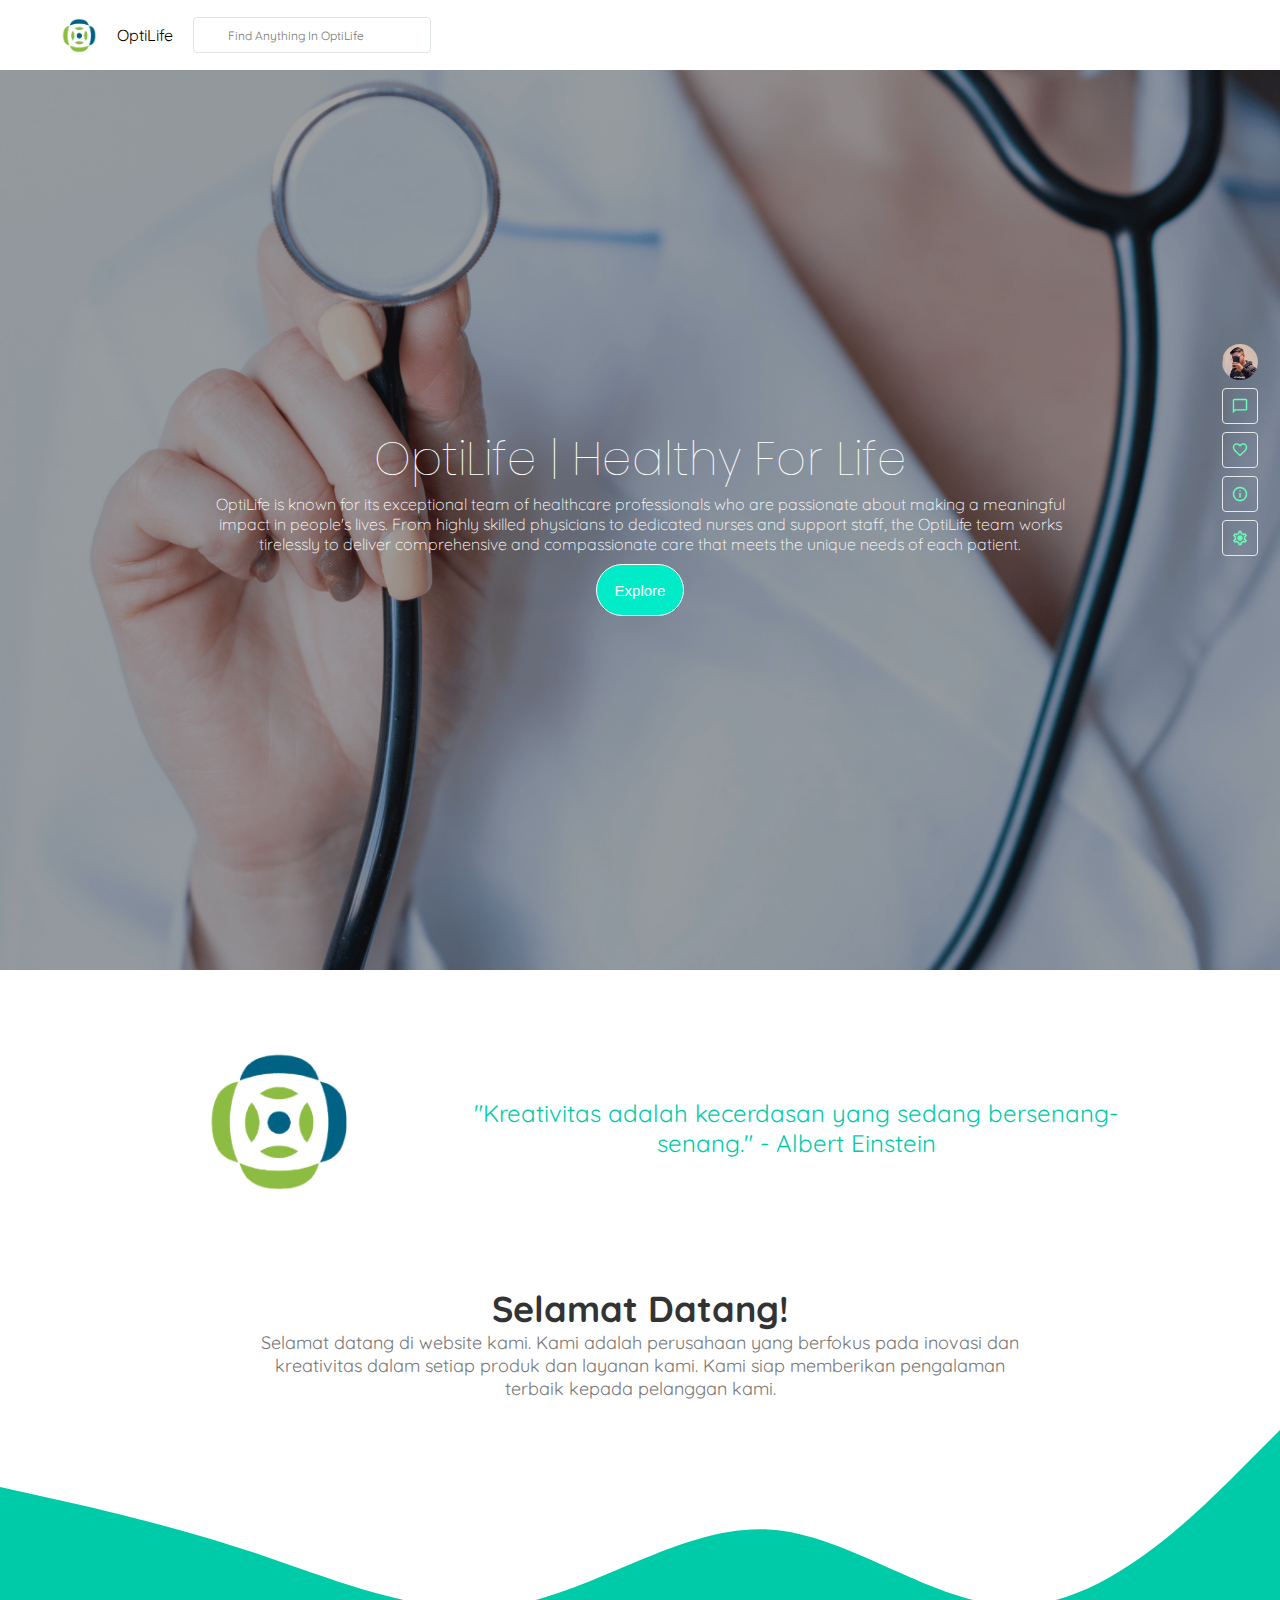
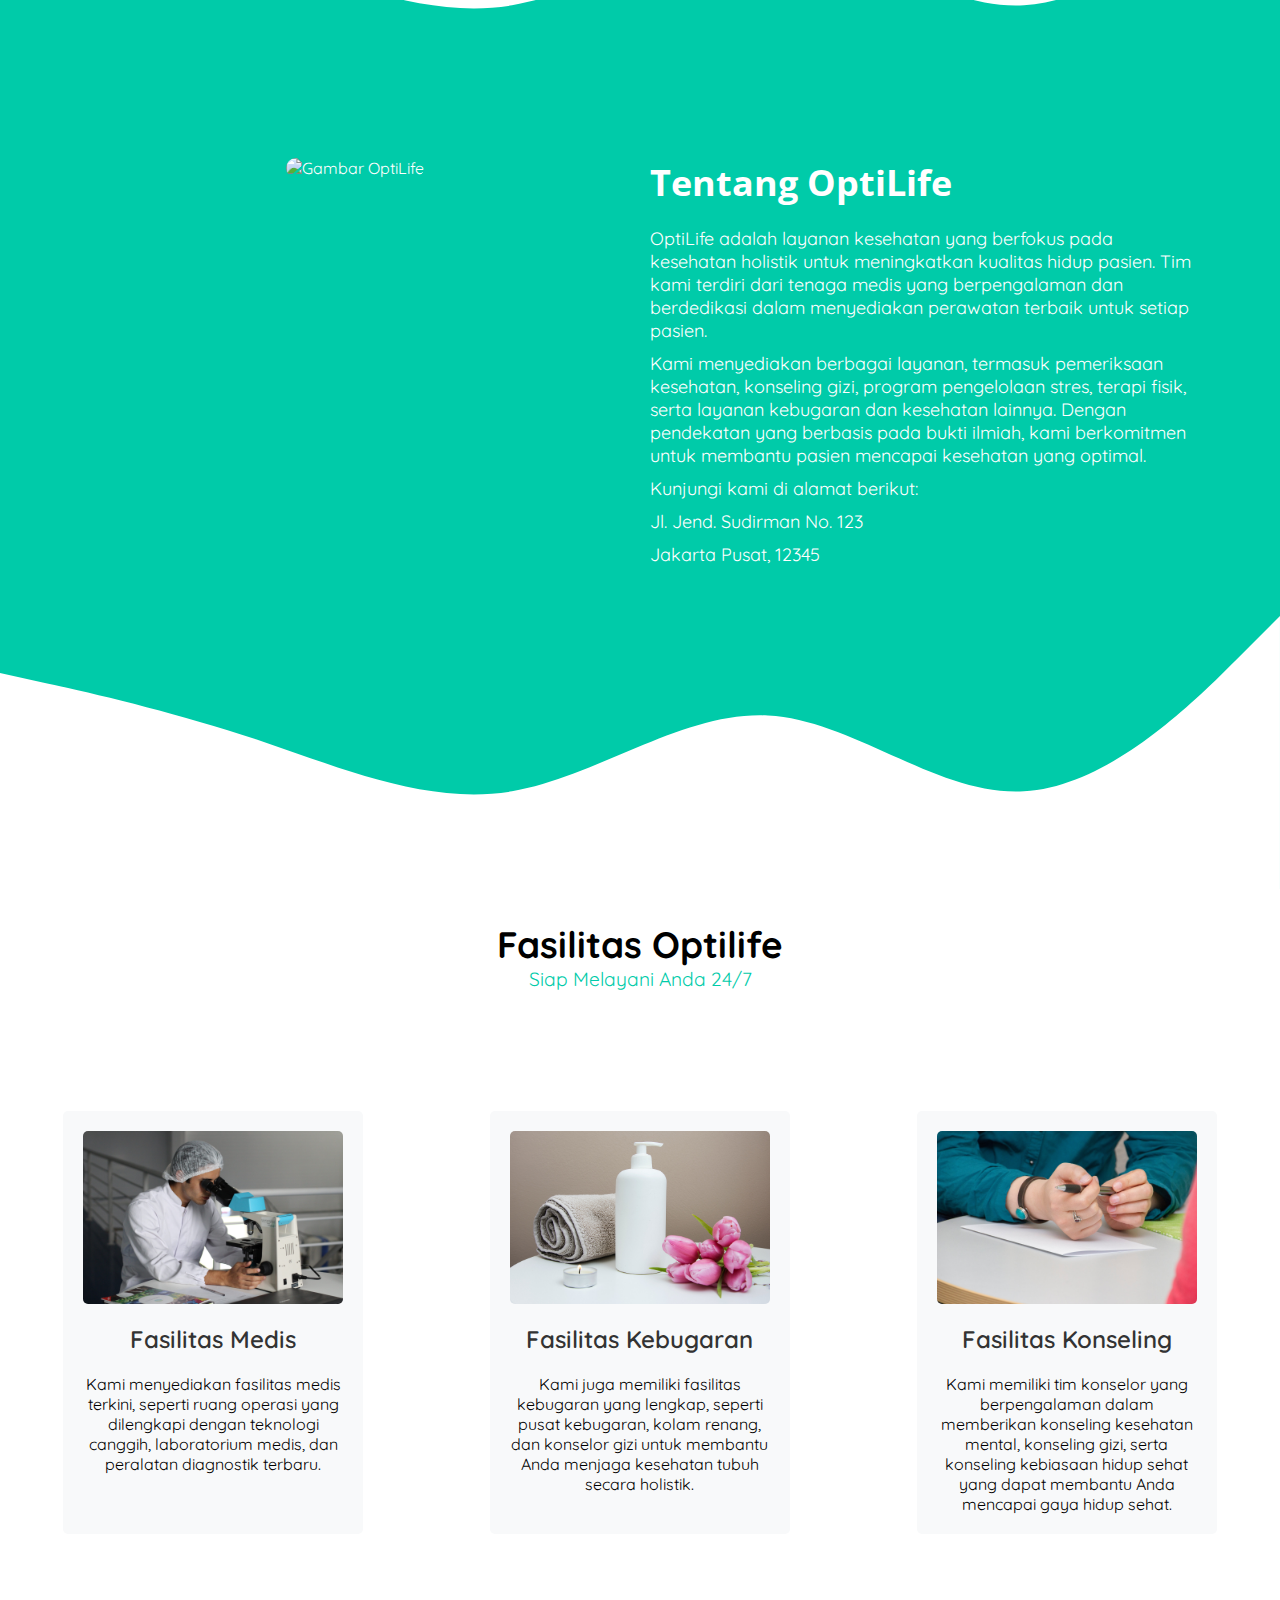
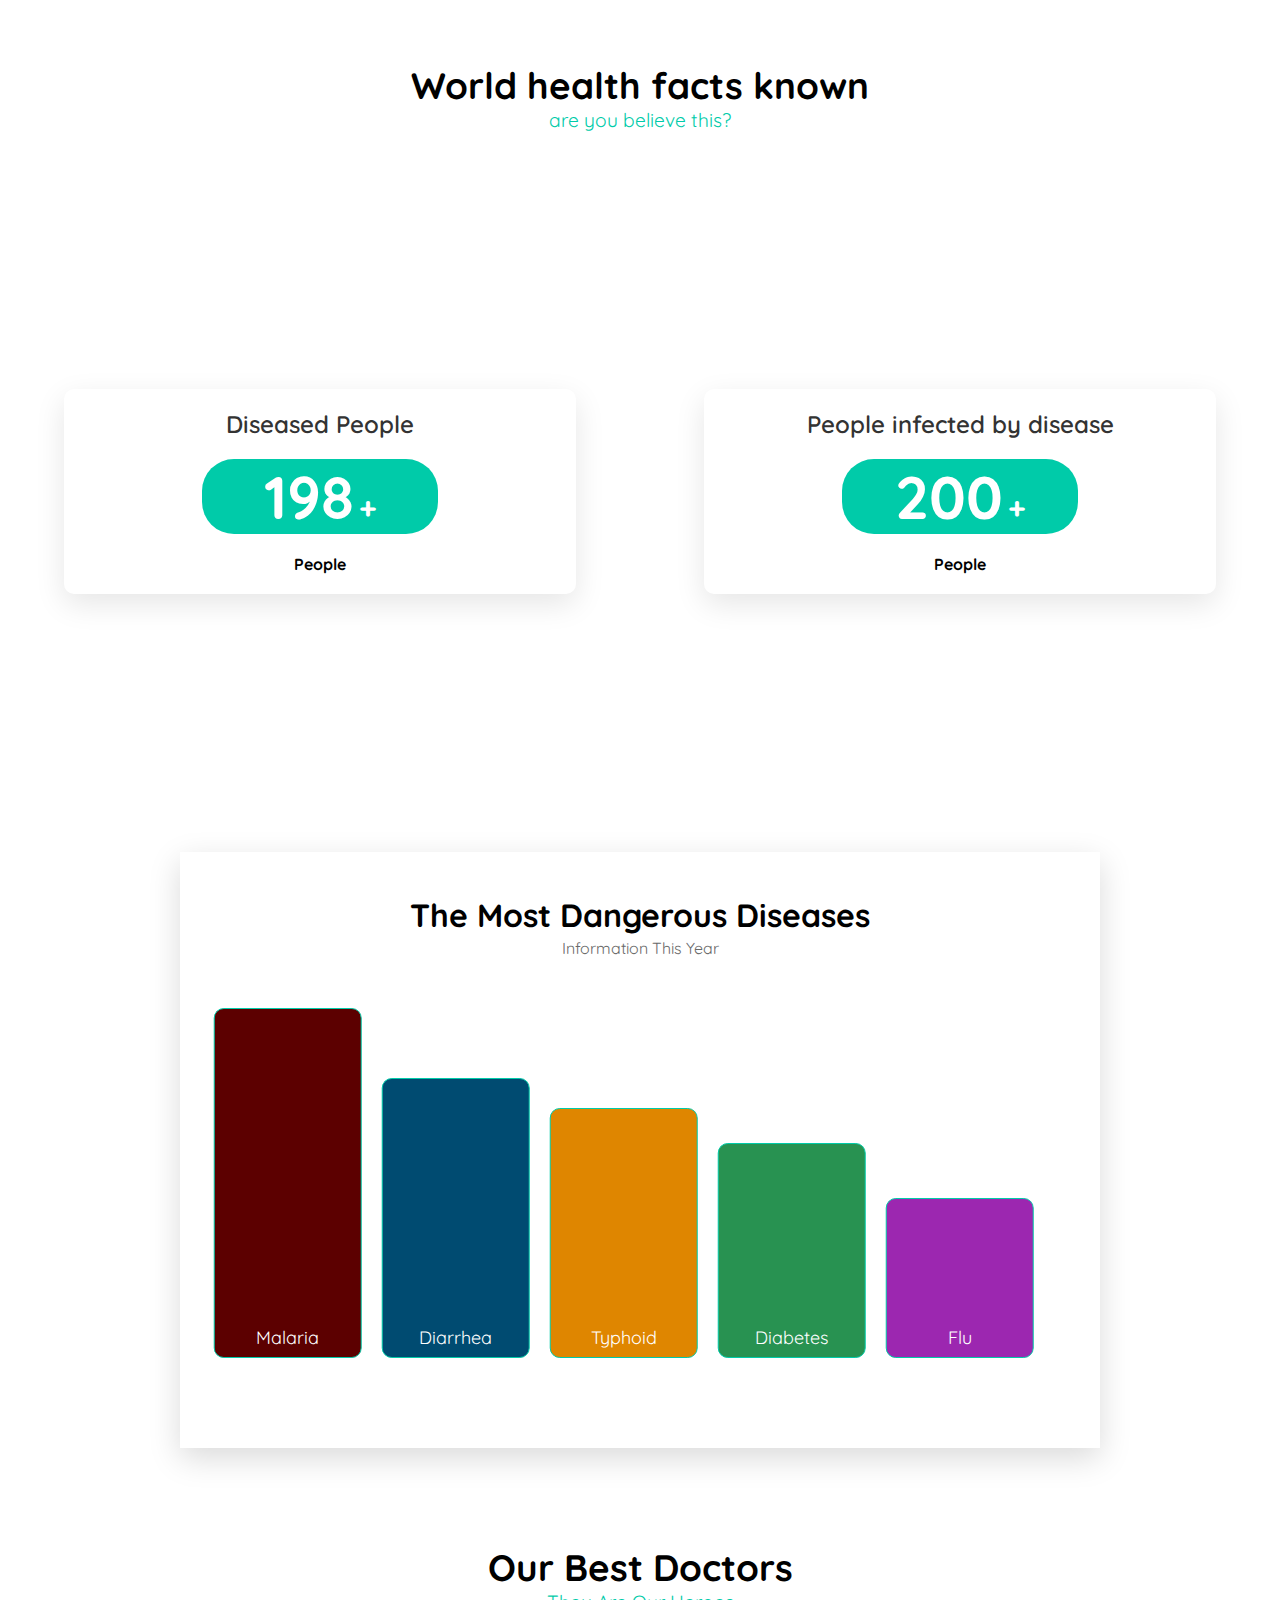
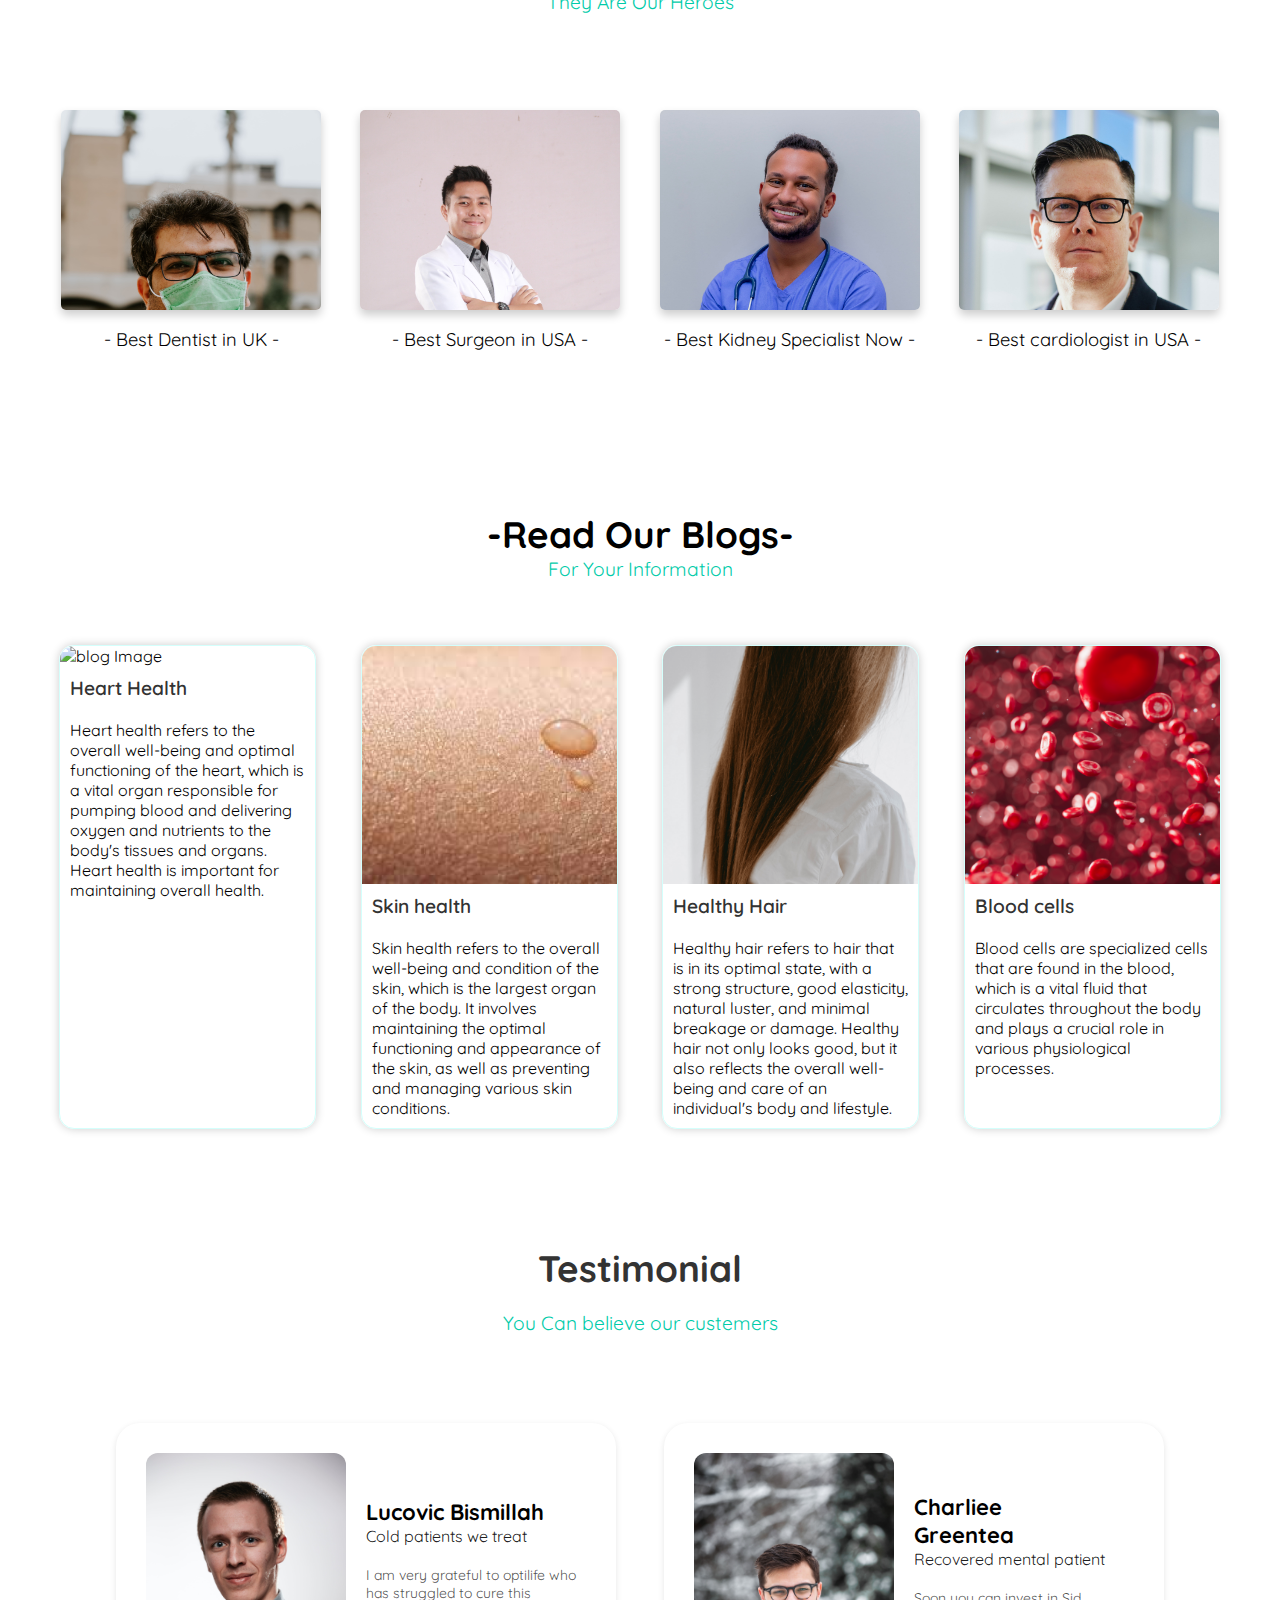
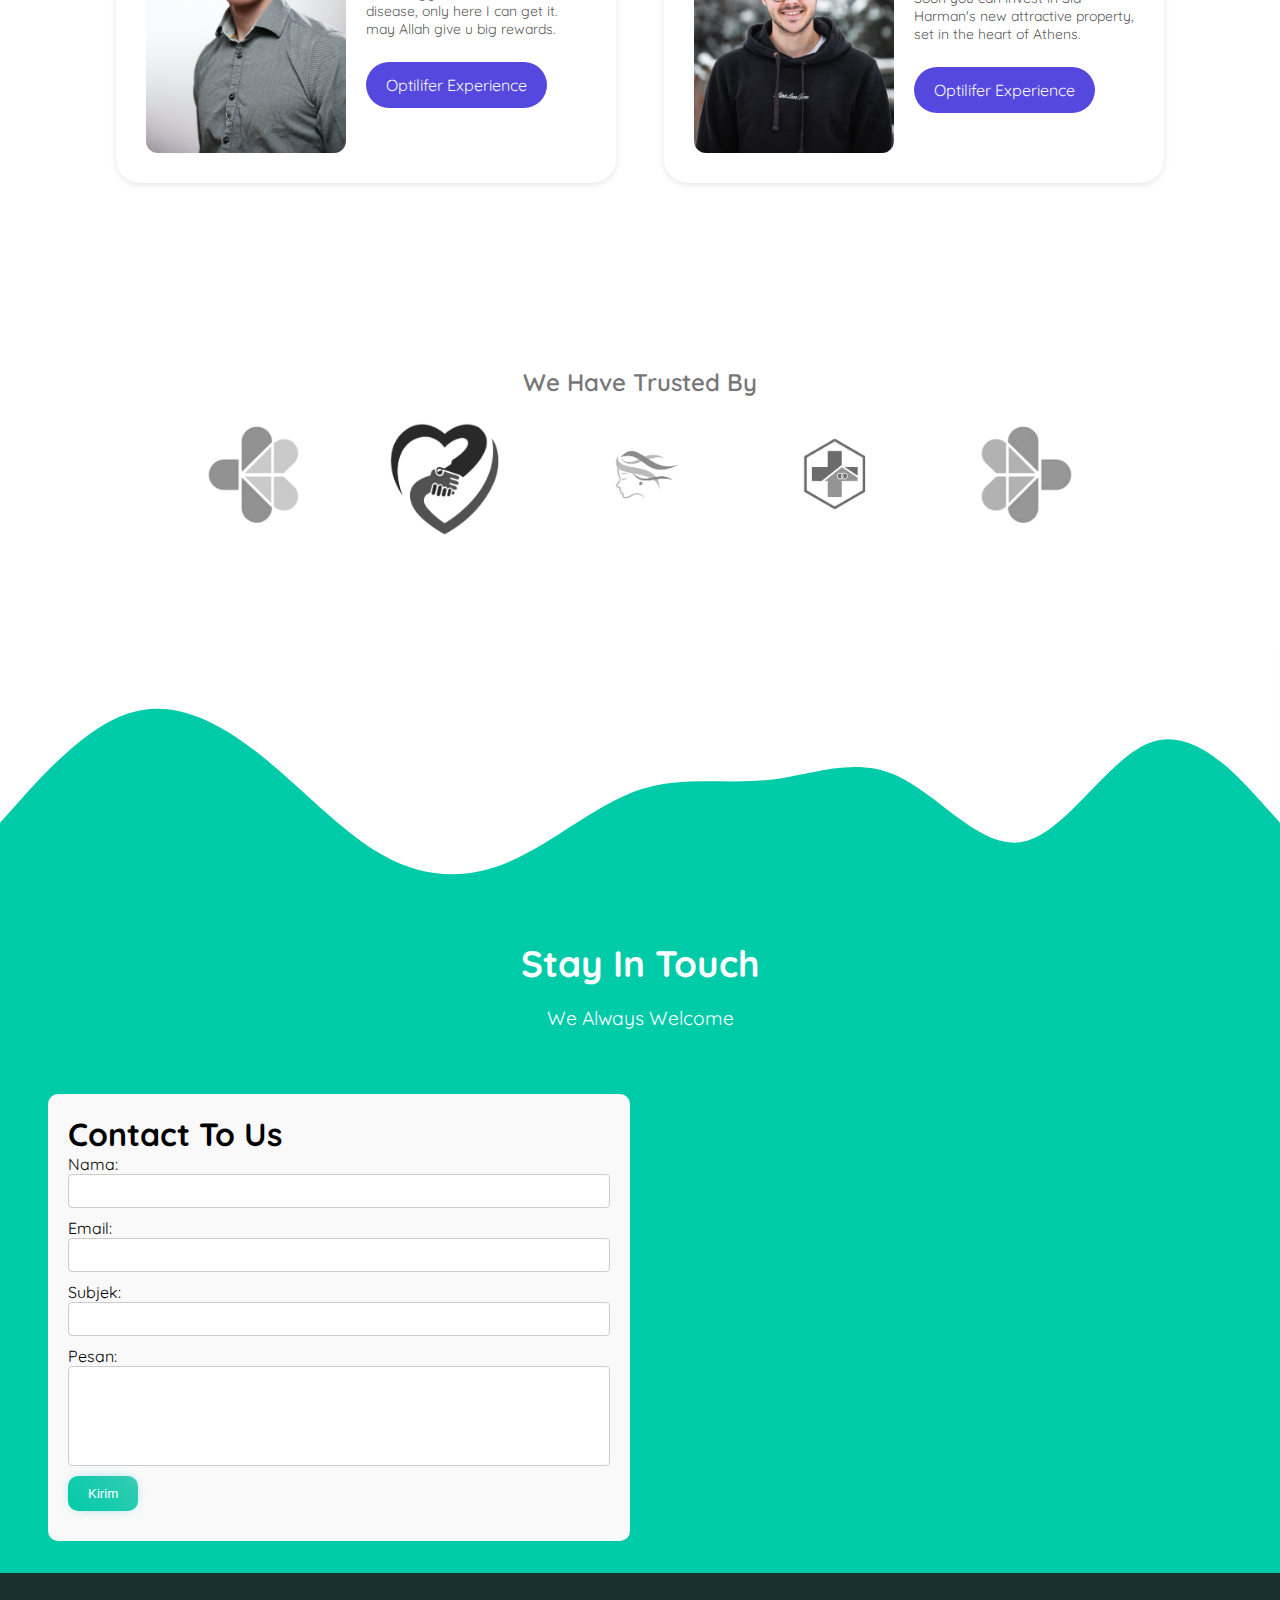
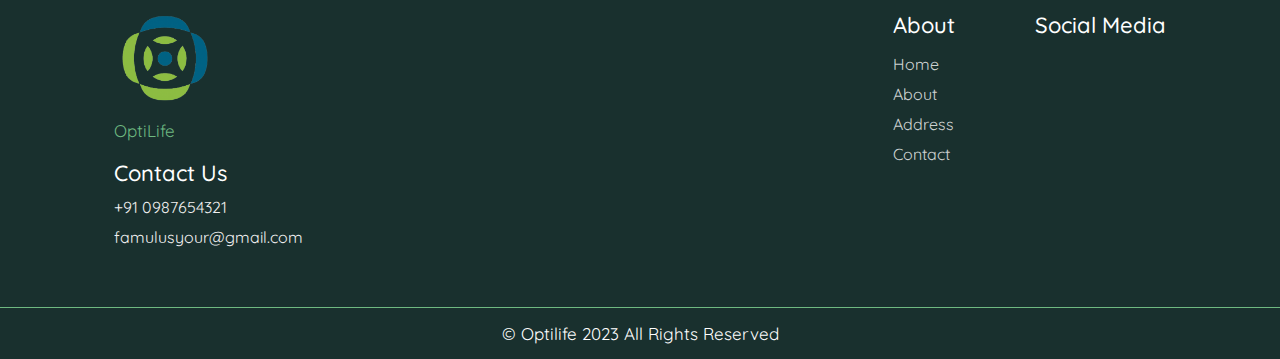
==== commit bd4fe29b: "fix scroll load" ====
--- a/index.html
+++ b/index.html
@@ -24,7 +24,7 @@
     <link rel="stylesheet" href="src/card.css" />
     <link rel="stylesheet" href="src/blog.css" />
   </head>
-  <body>
+  <body class="no-scroll">
     <div class="preloader">
       <div class="preloader-text">
         <h2 class="preloader-logo">Optilife.</h2>
--- a/src/style.css
+++ b/src/style.css
@@ -375,6 +375,12 @@
   height: 80px;
   object-fit: cover;
   border-radius: 6px;
+}
+
+@media screen and (max-width: 600px) {
+  .popoverr {
+    right: -25px;
+  }
 }
 /* end popover */
 /* header */
--- a/src/card.css
+++ b/src/card.css
@@ -306,7 +306,7 @@
 }
 @media screen and (max-width: 500px) {
   .data-container {
-    width: 400px;
+    width: 380px;
   }
   .value {
     font-size: 12px;
@@ -338,6 +338,9 @@
 @media screen and (max-width: 431px) {
   .diabetes {
     display: none;
+  }
+  .data-container {
+    width: 320px;
   }
 }
 /* button start */
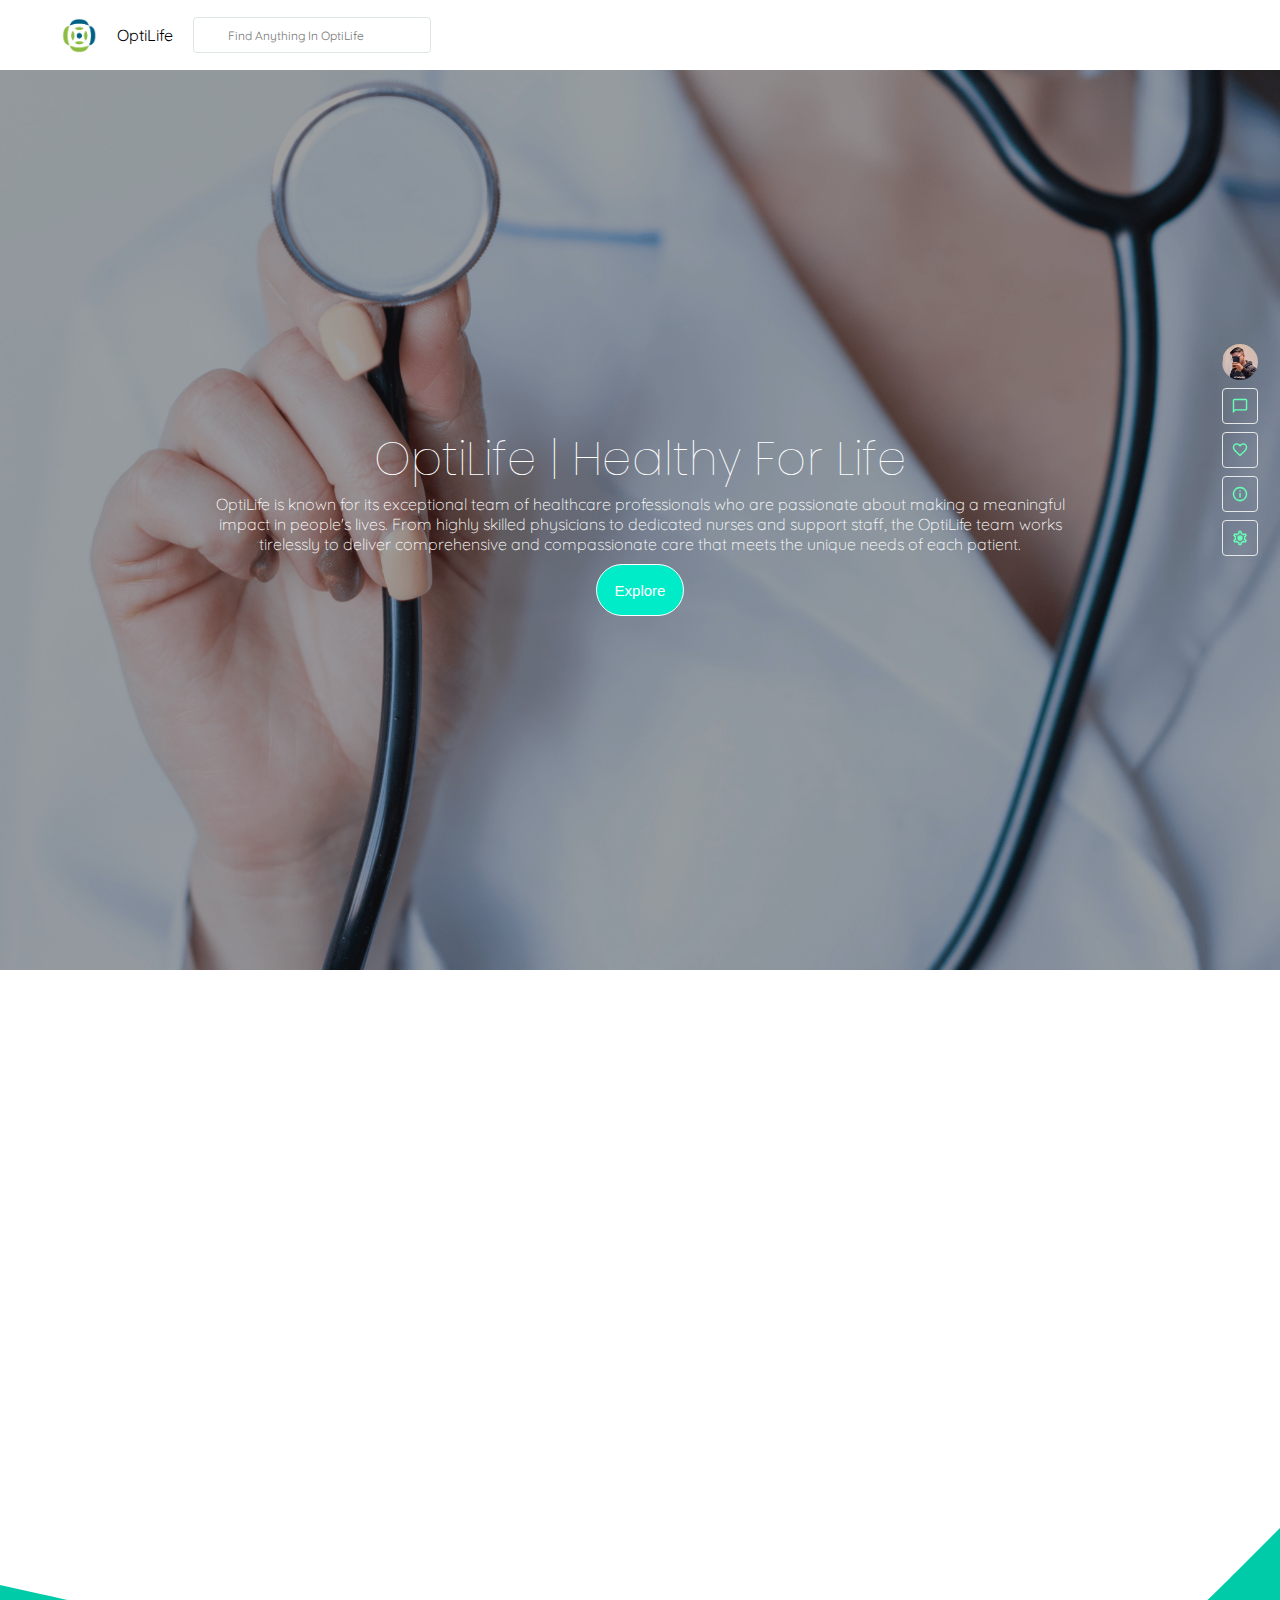
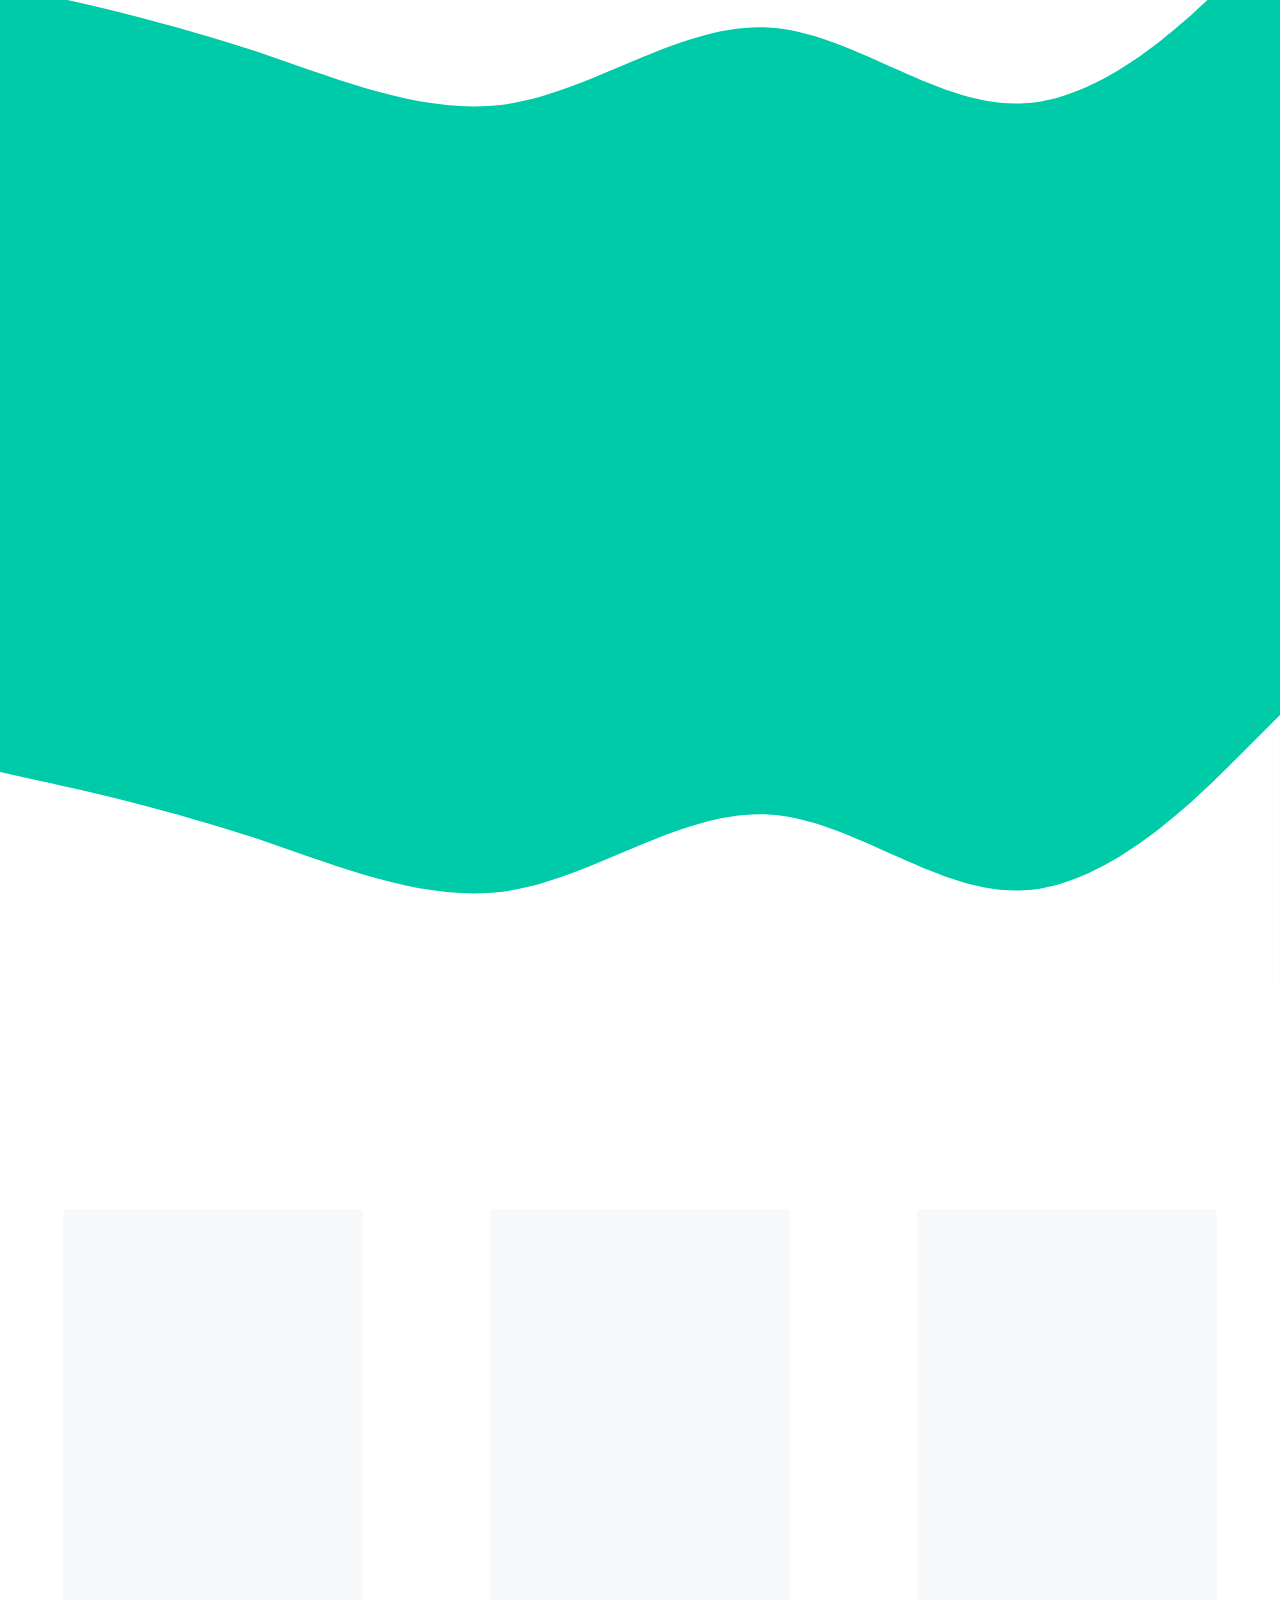
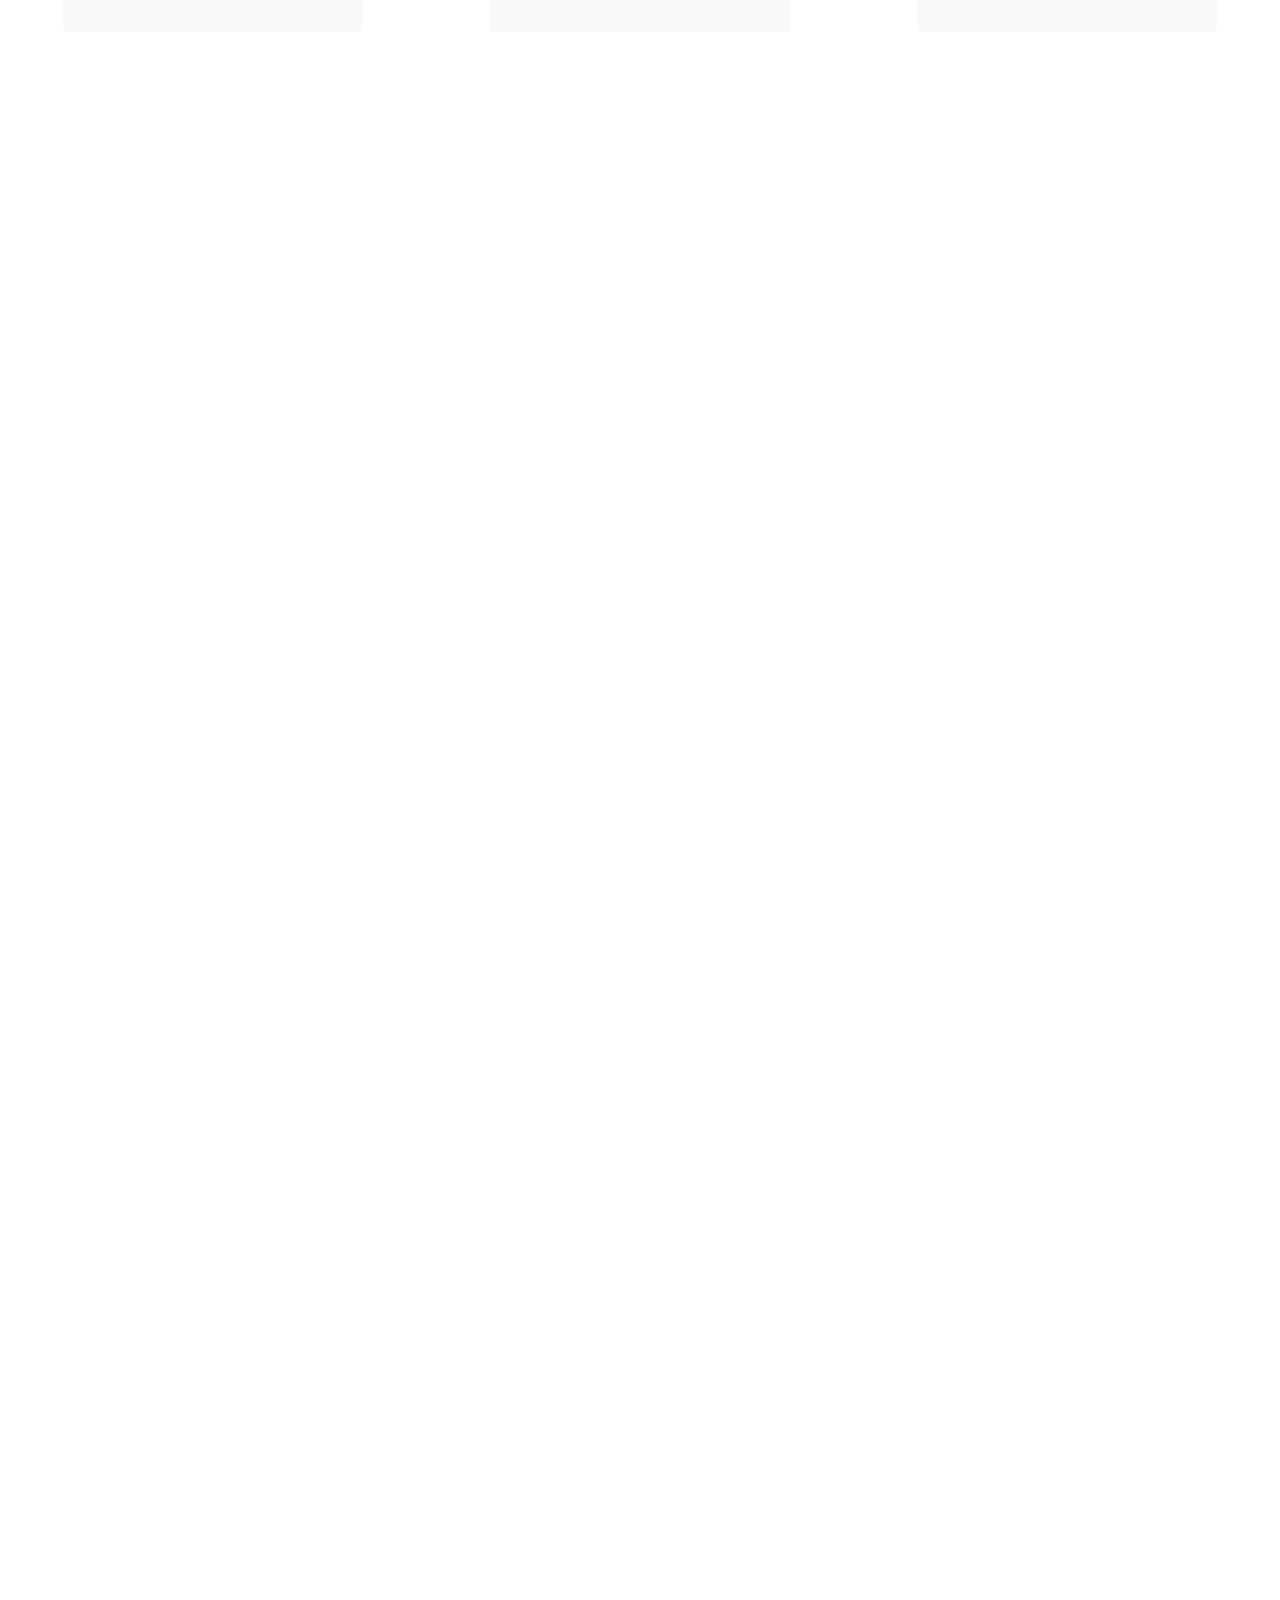
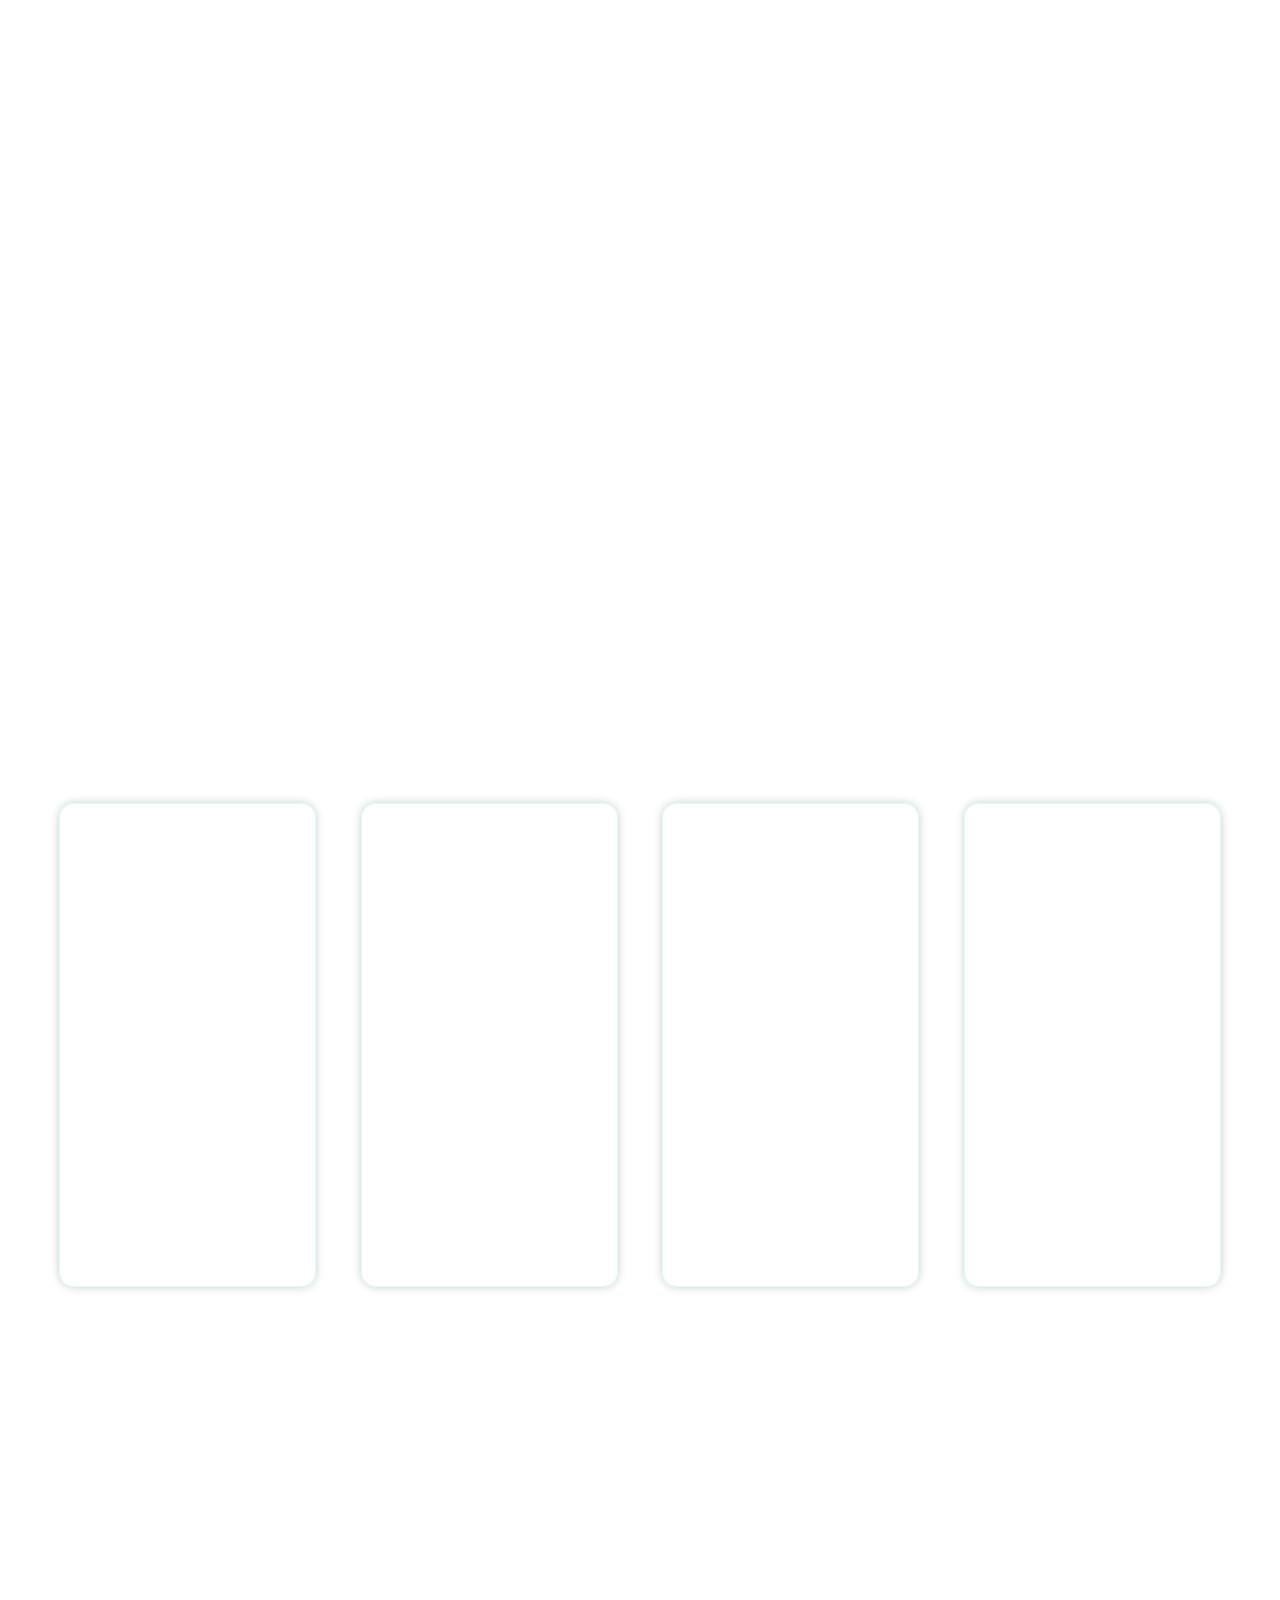
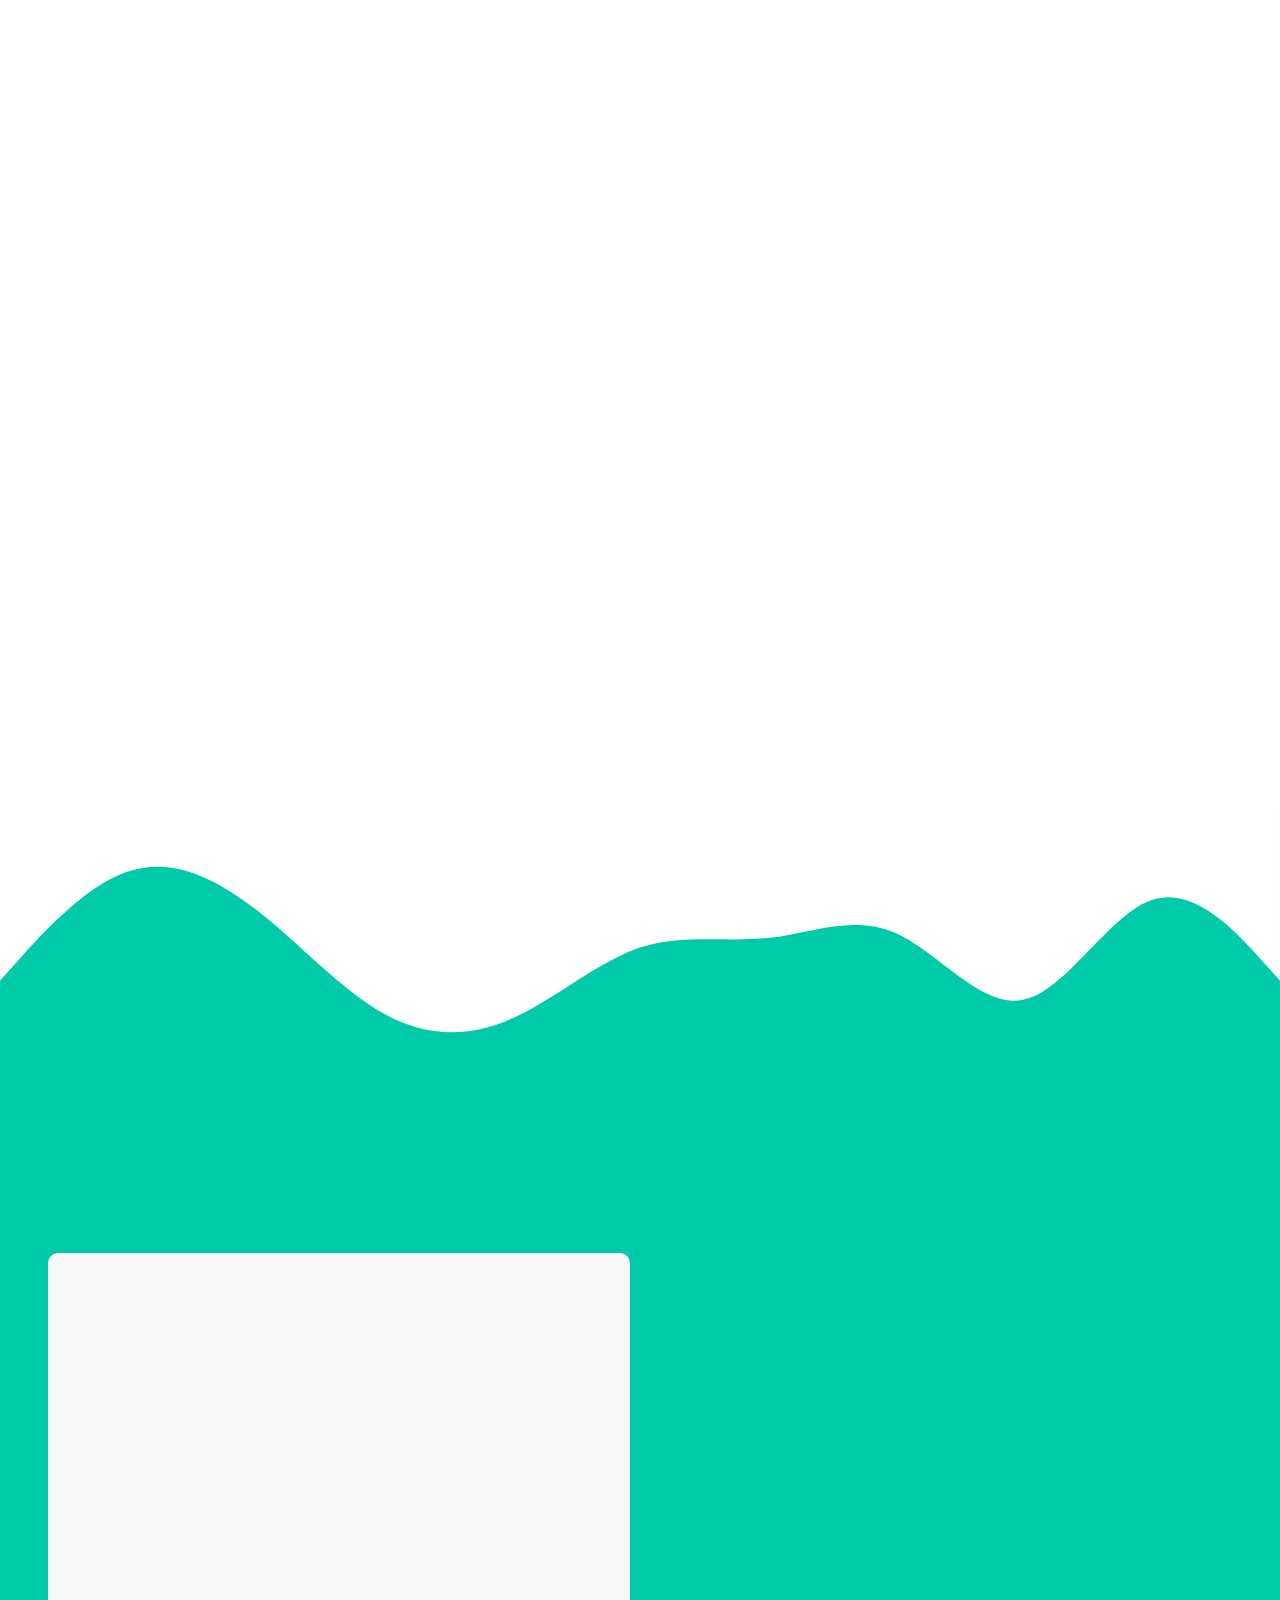
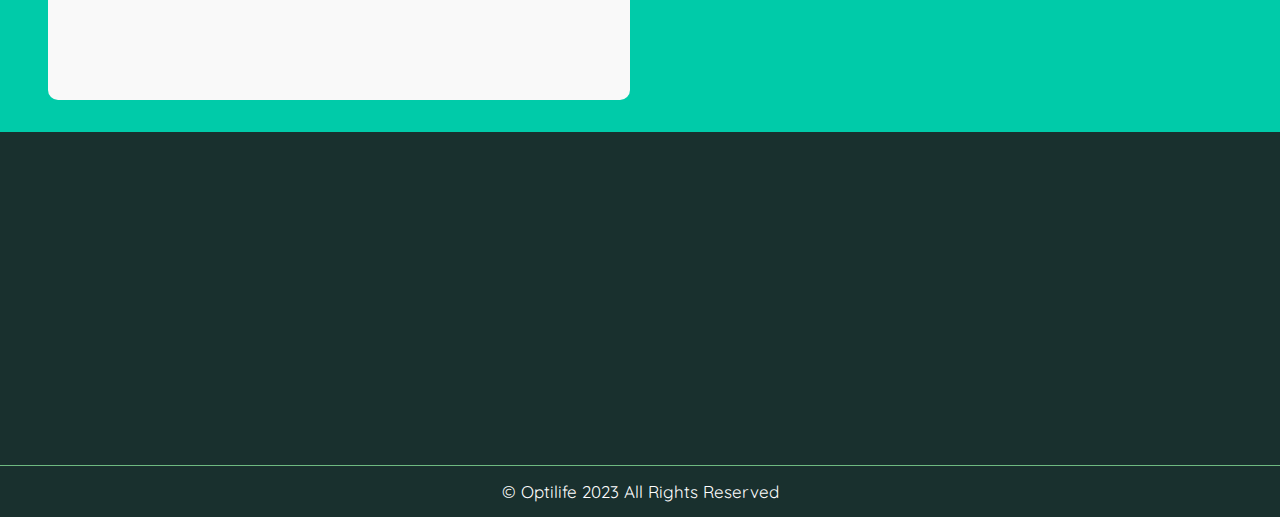
==== commit 5b589d6f: "aos" ====
--- a/index.html
+++ b/index.html
@@ -23,6 +23,7 @@
     <link rel="stylesheet" href="src/style.css" />
     <link rel="stylesheet" href="src/card.css" />
     <link rel="stylesheet" href="src/blog.css" />
+    <link href="https://unpkg.com/aos@2.3.1/dist/aos.css" rel="stylesheet">
   </head>
   <body class="no-scroll">
     <div class="preloader">
@@ -129,7 +130,9 @@
     </section>
     <div id="opening"></div>
     <section class="opening">
+
       <div class="opening-container">
+        <div data-aos="fade-right">
         <div class="logo">
           <img
             src="img/Logo-min.png"
@@ -138,20 +141,25 @@
             height="auto"
           />
         </div>
+      </div>
         <div class="quotes">
+          <div data-aos="fade-right">
           <blockquote>
             "Kreativitas adalah kecerdasan yang sedang bersenang-senang." -
             Albert Einstein
           </blockquote>
+          </div>
         </div>
       </div>
       <div class="content">
+        <div data-aos="zoom-in">
         <h1>Selamat Datang!</h1>
         <p>
           Selamat datang di website kami. Kami adalah perusahaan yang berfokus
           pada inovasi dan kreativitas dalam setiap produk dan layanan kami.
           Kami siap memberikan pengalaman terbaik kepada pelanggan kami.
         </p>
+      </div>
       </div>
     </section>
     <div class="about" id="about">
@@ -163,6 +171,7 @@
         ></path>
       </svg>
       <section class="about-content">
+        <div data-aos="zoom-in">
         <figure class="image">
           <img
             src="img/Frame 3-min.png"
@@ -170,8 +179,10 @@
             class="first-img"
           />
         </figure>
+      </div>
 
         <div class="text">
+          <div data-aos="zoom-in">
           <h1>Tentang OptiLife</h1>
           <p>
             OptiLife adalah layanan kesehatan yang berfokus pada kesehatan
@@ -190,6 +201,7 @@
           <p>Jl. Jend. Sudirman No. 123</p>
           <p>Jakarta Pusat, 12345</p>
         </div>
+        </div>
       </section>
       <svg
         xmlns="http://www.w3.org/2000/svg"
@@ -204,10 +216,13 @@
       </svg>
     </div>
     <section id="fasilitas">
-      <h2 class="fasilitas-title">Fasilitas Optilife</h2>
-      <p class="fasilitas-description">Siap Melayani Anda 24/7</p>
+      <div data-aos="fade-down">
+        <h2 class="fasilitas-title">Fasilitas Optilife</h2>
+        <p class="fasilitas-description">Siap Melayani Anda 24/7</p>
+      </div>
       <div class="fasilitas-container">
         <div class="fasilitas-card">
+          <div data-aos="zoom-in-down">
           <img
             src="img/lucas-vasques-9vnACvX2748-unsplash-min.jpg"
             alt="Fasilitas 1"
@@ -219,7 +234,9 @@
             peralatan diagnostik terbaru.
           </p>
         </div>
+        </div>
         <div class="fasilitas-card">
+          <div data-aos="zoom-in-down">
           <img
             src="img/camille-brodard-VxAwTeiqDao-unsplash-min.jpg"
             alt="Fasilitas 2"
@@ -231,12 +248,15 @@
             menjaga kesehatan tubuh secara holistik.
           </p>
         </div>
+        </div>
         <div class="fasilitas-card">
+          <div data-aos="zoom-in-down">
           <img
             src="img/julia-taubitz-kiVciIFK3xI-unsplash-min.jpg"
             alt="Fasilitas 3"
           />
           <h3 class="fasilitas-card-title">Fasilitas Konseling</h3>
+
           <p>
             Kami memiliki tim konselor yang berpengalaman dalam memberikan
             konseling kesehatan mental, konseling gizi, serta konseling
@@ -244,20 +264,26 @@
             sehat.
           </p>
         </div>
+        </div>
       </div>
     </section>
     <div class="fact">
+      <div data-aos="fade-down">
       <h2 class="fact-title">World health facts known</h2>
       <p class="fact-description">are you believe this?</p>
+      </div>
       <div class="auto-increment">
         <div class="number-container">
+          <div data-aos="fade-up">
           <div class="number-box">
             <h3 class="number-title">Diseased People</h3>
             <div class="number" id="clients-count">0</div>
             <h4>People</h4>
           </div>
+          </div>
         </div>
         <div class="number-container">
+          <div data-aos="fade-up">
           <div class="number-box">
             <h3 class="number-title">People infected by disease</h3>
             <div class="number" id="our-clients-count">0</div>
@@ -265,6 +291,8 @@
           </div>
         </div>
       </div>
+    </div>
+    <div data-aos="zoom-in">
       <div class="data-container">
         <h2>The Most Dangerous Diseases</h2>
         <p>Information This Year</p>
@@ -287,11 +315,15 @@
         </div>
       </div>
     </div>
+    </div>
     <div class="our-doctor">
-      <h2 class="doctor-title">Our Best Doctors</h2>
-      <p class="doctor-description">They Are Our Heroes</p>
+      <div data-aos="fade-down">
+        <h2 class="doctor-title">Our Best Doctors</h2>
+        <p class="doctor-description">They Are Our Heroes</p>
+      </div>
       <div class="card-container">
         <div class="doctor">
+          <div data-aos="fade-up">
           <div class="card">
             <img
               src="img/ashkan-forouzani-DPEPYPBZpB8-unsplash-min.jpg"
@@ -303,12 +335,15 @@
               <a href="#"><i class="fab fa-twitter"></i></a>
               <a href="#"><i class="fa-brands fa-instagram"></i></a>
             </div>
+          
           </div>
           <div class="about-doctor">
             <p>- Best Dentist in UK -</p>
           </div>
         </div>
+        </div>
         <div class="doctor">
+          <div data-aos="fade-up">
           <div class="card">
             <img
               src="img/dalton-ngangi-ZCztndOWdjs-unsplash-min.jpg"
@@ -325,7 +360,9 @@
             <p>- Best Surgeon in USA -</p>
           </div>
         </div>
+        </div>
         <div class="doctor">
+          <div data-aos="fade-up">
           <div class="card">
             <img
               src="img/bruno-rodrigues-279xIHymPYY-unsplash-min.jpg"
@@ -342,7 +379,9 @@
             <p>- Best Kidney Specialist Now -</p>
           </div>
         </div>
+        </div>
         <div class="doctor">
+          <div data-aos="fade-up">
           <div class="card">
             <img
               src="img/linkedin-sales-solutions-pAtA8xe_iVM-unsplash-min.jpg"
@@ -359,20 +398,24 @@
             <p>- Best cardiologist in USA -</p>
           </div>
         </div>
+        </div>
       </div>
     </div>
     <div class="blogs">
       <div class="our-blogs">
+        <div data-aos="fade-down">
         <h2 class="title-blogs">-Read Our Blogs-</h2>
         <p class="blogs-description">For Your Information</p>
+      </div>
       </div>
 
       <div class="blog-container">
         <div class="blog">
+          <div data-aos="zoom-in">
           <div class="blog-img">
             <img
-              src="img/kenny-eliason-MEbT27ZrtdE-unsplash-min.jpg"
-              alt="blog Image"
+            src="img/kenny-eliason-MEbT27ZrtdE-unsplash-min.jpg"
+            alt="blog Image"
             />
             <div class="blog-overlay">
               <a
@@ -393,7 +436,9 @@
             </p>
           </div>
         </div>
+        </div>
         <div class="blog">
+          <div data-aos="zoom-in">
           <div class="blog-img">
             <img src="img/skin.png" alt="blog Image" />
             <div class="blog-overlay">
@@ -414,15 +459,17 @@
             </p>
           </div>
         </div>
+        </div>
         <div class="blog">
+          <div data-aos="zoom-in">
           <div class="blog-img">
             <img
-              src="img/kenny-eliason-MEbT27ZrtdE-unsplash 2-min.png"
-              alt="blog Image"
+            src="img/kenny-eliason-MEbT27ZrtdE-unsplash 2-min.png"
+            alt="blog Image"
             />
             <div class="blog-overlay">
               <a
-                href="read.html?title=Healthy%20Hair&description=Healthy%20hair%20refers%20to%20the%20overall%20well-being%20and%20condition%20of%20the%20healthy%2C%20which%20is%20the%20largest%20organ%20of%20the%20body.%20It%20involves%20maintaining%20the%20optimal%20functioning%20and%20appearance%20of%20the%20healthy%2C%20as%20well%20as%20preventing%20and%20managing%20various%20healthy%20conditions."
+              href="read.html?title=Healthy%20Hair&description=Healthy%20hair%20refers%20to%20the%20overall%20well-being%20and%20condition%20of%20the%20healthy%2C%20which%20is%20the%20largest%20organ%20of%20the%20body.%20It%20involves%20maintaining%20the%20optimal%20functioning%20and%20appearance%20of%20the%20healthy%2C%20as%20well%20as%20preventing%20and%20managing%20various%20healthy%20conditions."
                 id="read-more-healthy-hair"
                 >Read More</a
               >
@@ -439,8 +486,10 @@
             </p>
           </div>
         </div>
+        </div>
 
         <div class="blog">
+          <div data-aos="zoom-in">
           <div class="blog-img">
             <img src="img/sel-min.png" alt="blog Image" />
             <div class="blog-overlay">
@@ -462,11 +511,15 @@
         </div>
       </div>
     </div>
+    </div>
     <!-- testimonial -->
     <div class="testimonial">
+      <div data-aos="fade-down">
       <h3 class="testimonial-title">Testimonial</h3>
       <p class="testimonial-description">You Can believe our custemers</p>
+    </div>
       <div class="testimonial-content">
+        <div data-aos="fade-down">
         <div class="testimonial-card">
           <img src="img/ludovic-migneault-EZ4TYgXPNWk-unsplash-min.jpg" />
           <div>
@@ -479,6 +532,8 @@
             <button>Optilifer Experience</button>
           </div>
         </div>
+        </div>
+        <div data-aos="fade-down">
         <div class="testimonial-card">
           <img src="img/charlie-green-3JmfENcL24M-unsplash-min.jpg" />
           <div>
@@ -493,10 +548,13 @@
         </div>
       </div>
     </div>
+    </div>
     <!-- brands -->
     <div class="brands">
+      <div data-aos="fade-down">
       <h3 class="brands-title">We Have Trusted By</h3>
       <img src="img/brands.png" alt="" width="80%" height="auto" />
+    </div>
     </div>
     <!-- contact -->
     <div class="contact">
@@ -507,10 +565,13 @@
           d="M0,192L24,165.3C48,139,96,85,144,69.3C192,53,240,75,288,112C336,149,384,203,432,229.3C480,256,528,256,576,234.7C624,213,672,171,720,154.7C768,139,816,149,864,144C912,139,960,117,1008,138.7C1056,160,1104,224,1152,213.3C1200,203,1248,117,1296,101.3C1344,85,1392,139,1416,165.3L1440,192L1440,0L1416,0C1392,0,1344,0,1296,0C1248,0,1200,0,1152,0C1104,0,1056,0,1008,0C960,0,912,0,864,0C816,0,768,0,720,0C672,0,624,0,576,0C528,0,480,0,432,0C384,0,336,0,288,0C240,0,192,0,144,0C96,0,48,0,24,0L0,0Z"
         ></path>
       </svg>
-      <h3 class="contact-title">Stay In Touch</h3>
-      <p class="contact-description">We Always Welcome</p>
+      <div data-aos="fade-down">
+        <h3 class="contact-title">Stay In Touch</h3>
+        <p class="contact-description">We Always Welcome</p>
+      </div>
       <div class="contact-us">
         <div class="form-container">
+          <div data-aos="zoom-in-up">
           <h1>Contact To Us</h1>
           <form action="#">
             <label for="from_name">Nama:</label>
@@ -527,6 +588,7 @@
               Kirim
             </button>
           </form>
+        </div>
         </div>
         <div class="map-container">
           <div class="mapouter">
@@ -611,5 +673,10 @@
         emailjs.init("iSpIqR58C30ehPrAg");
       })();
     </script>
+    
+    <script src="https://unpkg.com/aos@2.3.1/dist/aos.js"></script>
+    <script>
+      AOS.init();
+    </script>
   </body>
 </html>
--- a/src/style.css
+++ b/src/style.css
@@ -45,6 +45,9 @@
 }
 .preloader-logo {
   font-size: 3rem;
+}
+.no-scroll {
+  overflow: hidden;
 }
 @keyframes blink {
   50% {
@@ -491,8 +494,21 @@
   .quotes blockquote {
     font-size: 17px;
   }
-}
-
+  .content {
+    width: 85%;
+  }
+  .content h1 {
+    margin-bottom: 1.3rem;
+  }
+}
+@media screen and (max-width: 500px) {
+  .opening-container {
+    display: block;
+  }
+  .opening-container .logo {
+    margin-bottom: 1rem;
+  }
+}
 /* end opening */
 
 /* about */
@@ -568,7 +584,7 @@
   }
   .text {
     grid-column: 1;
-    padding: 0 2.5rem;
+    padding: 0 1rem;
   }
 }
 
--- a/src/card.css
+++ b/src/card.css
@@ -421,12 +421,6 @@
   font-size: 2.3rem;
   font-weight: bold;
   text-align: center;
-}
-.our-media {
-  display: flex;
-  justify-content: center;
-  align-items: center;
-  padding: 30px;
 }
 
 .button-64 {
--- a/src/blog.css
+++ b/src/blog.css
@@ -1,5 +1,6 @@
 @import url("https://fonts.googleapis.com/css?family=Quicksand:wght@300;400;600&display=swap");
 .blogs {
+  margin-top: 60px;
   padding: 6rem 3.7rem;
 }
 .title-blogs {
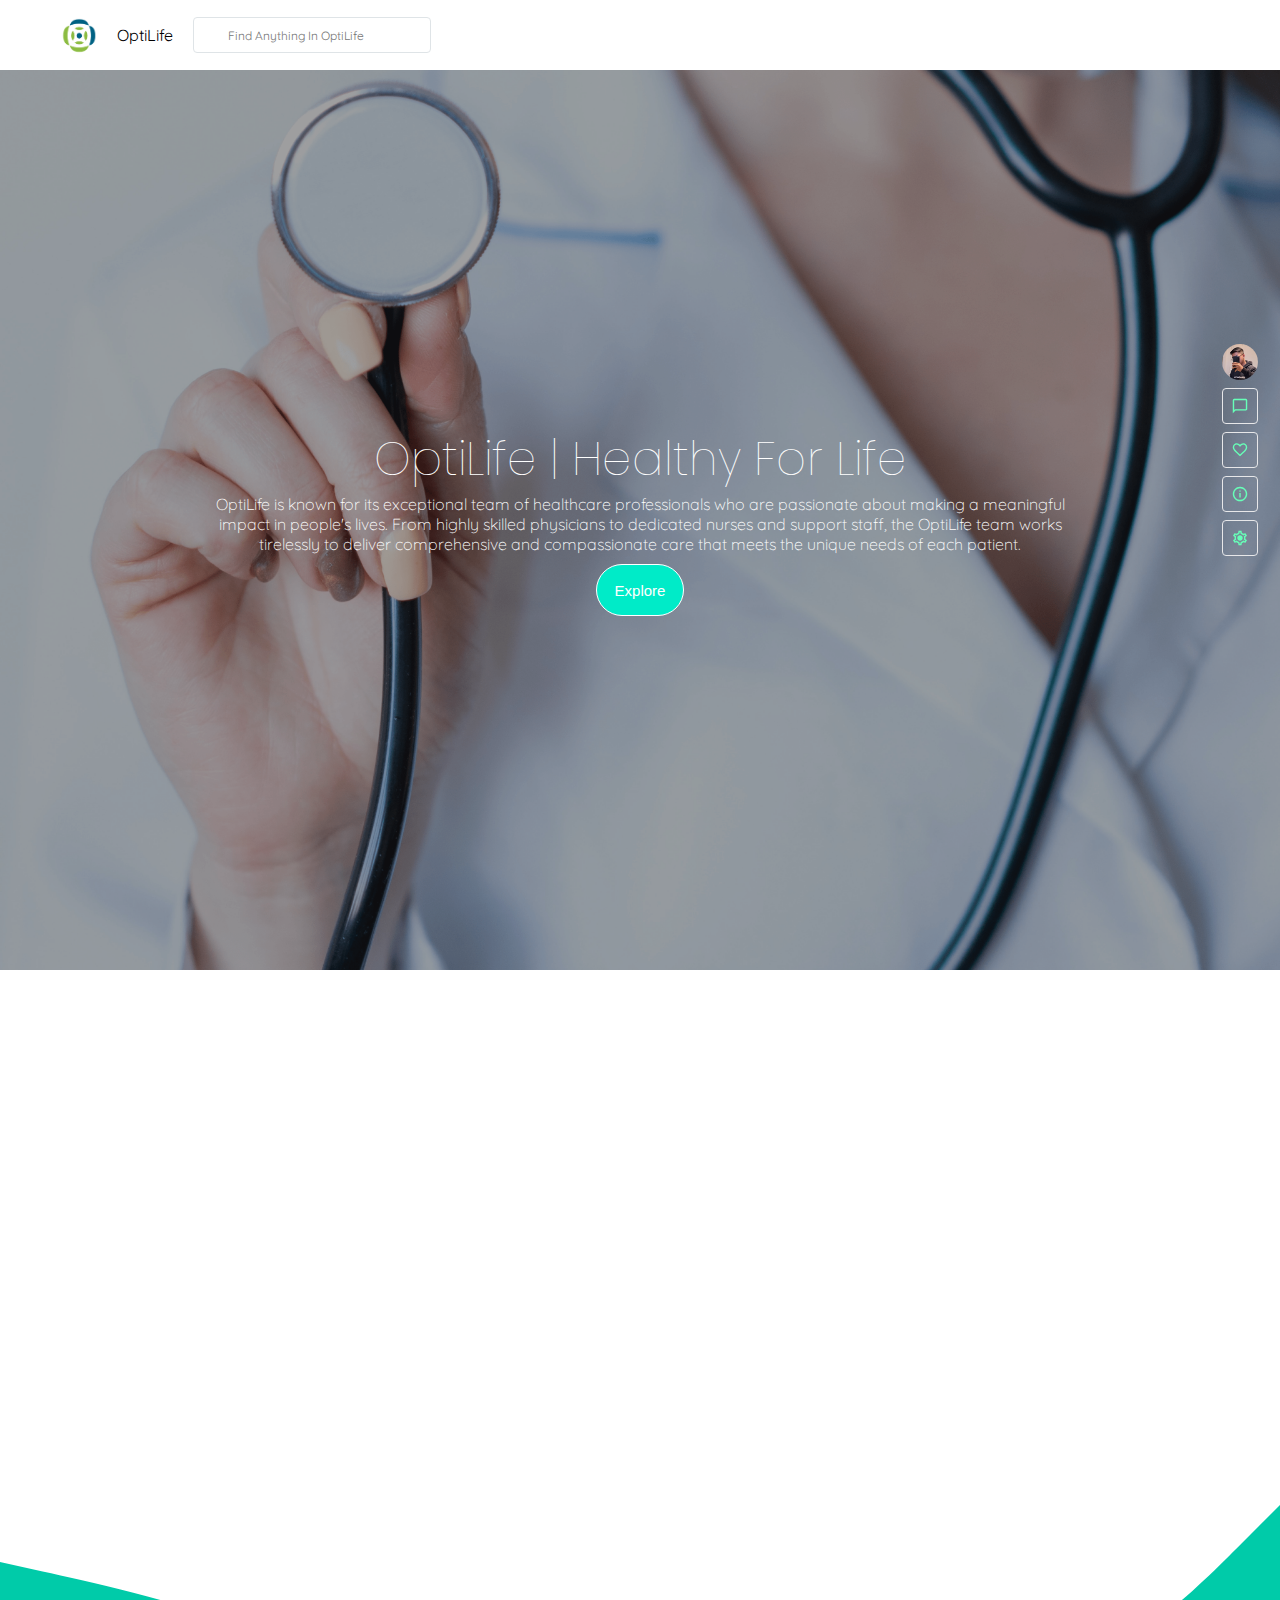
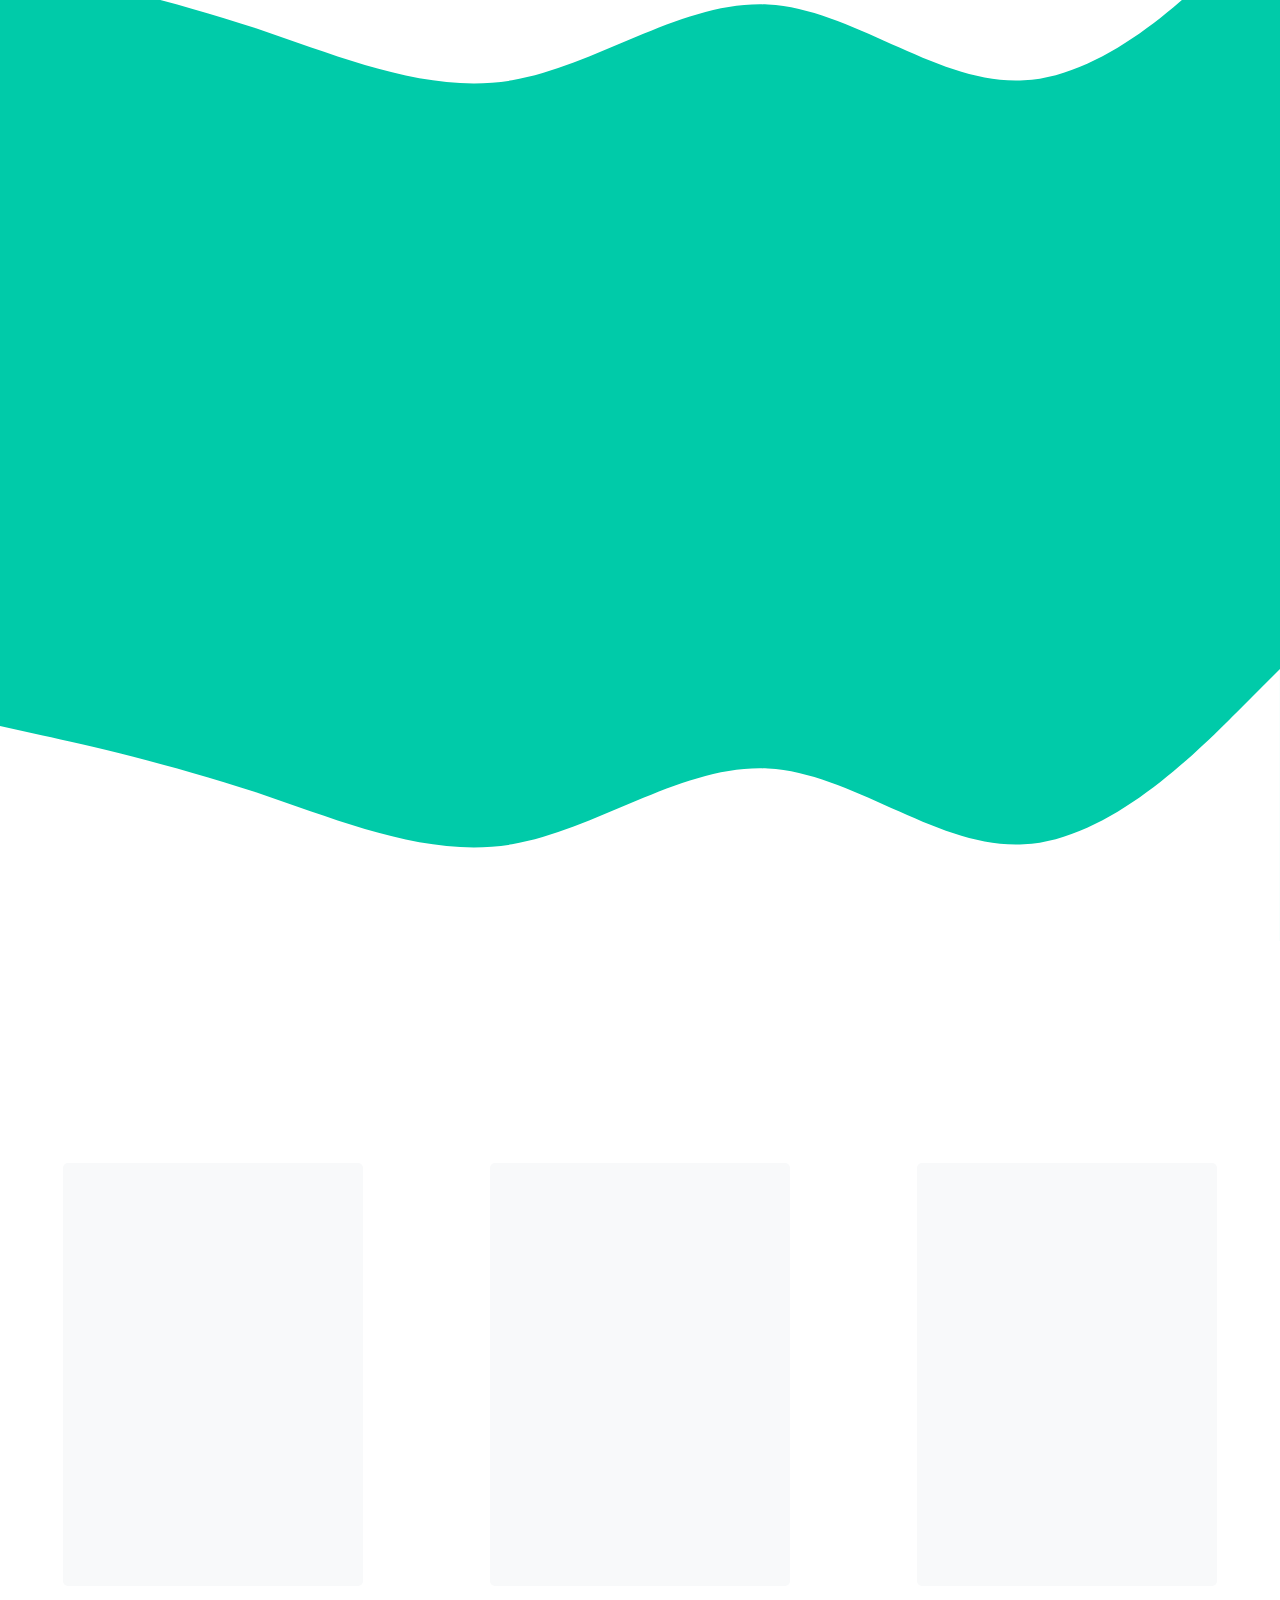
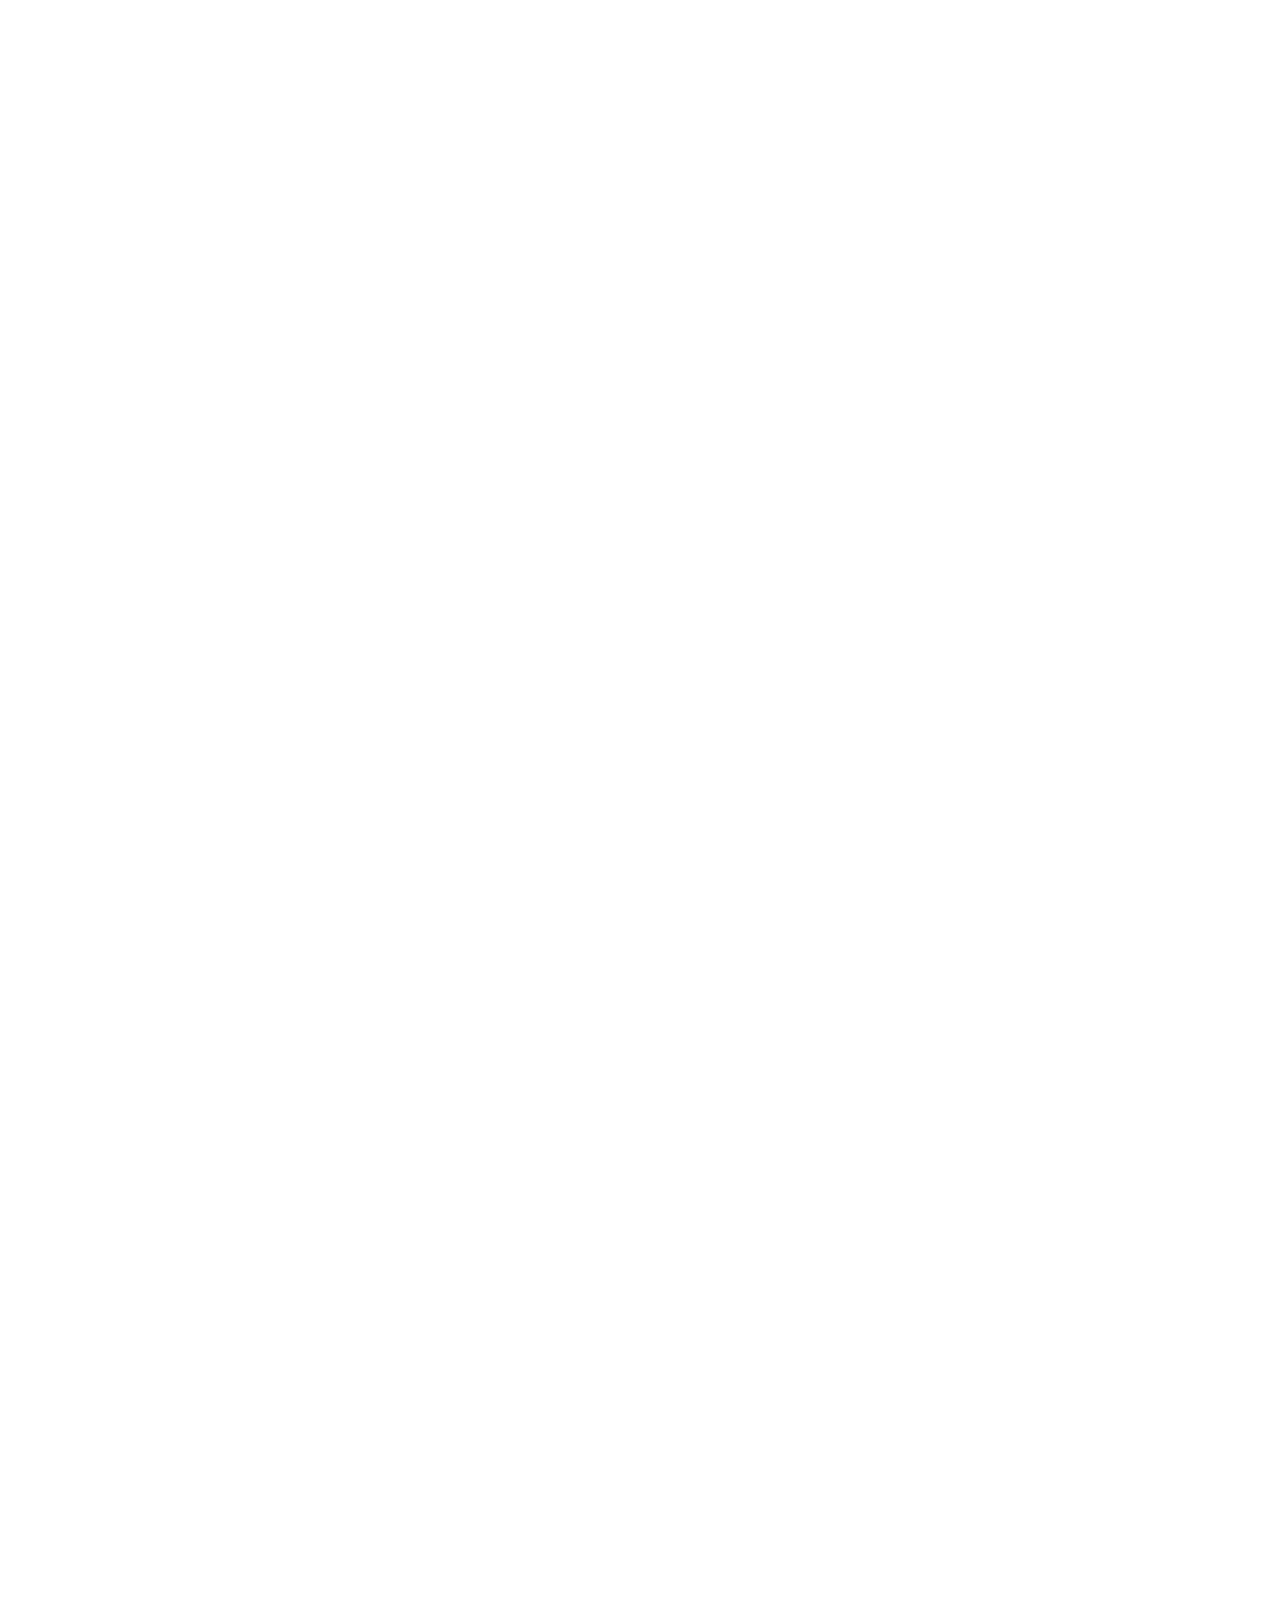
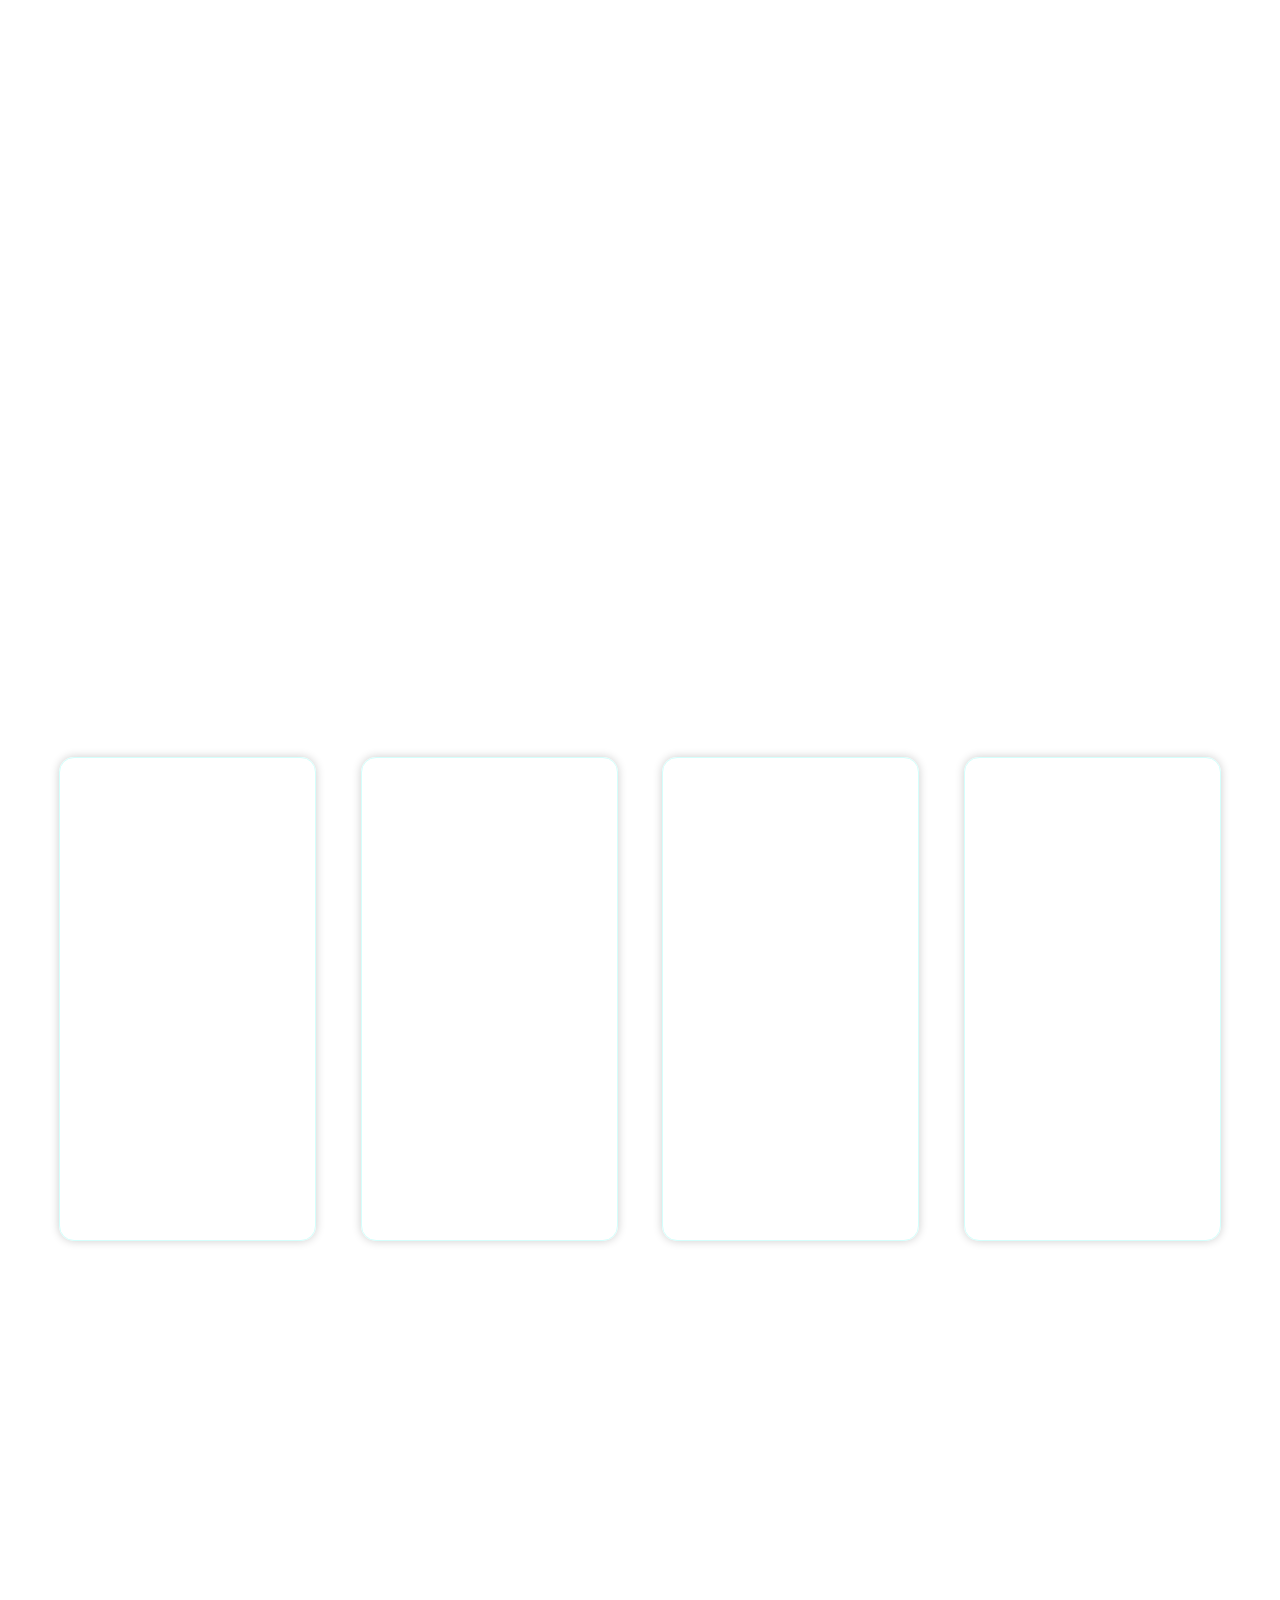
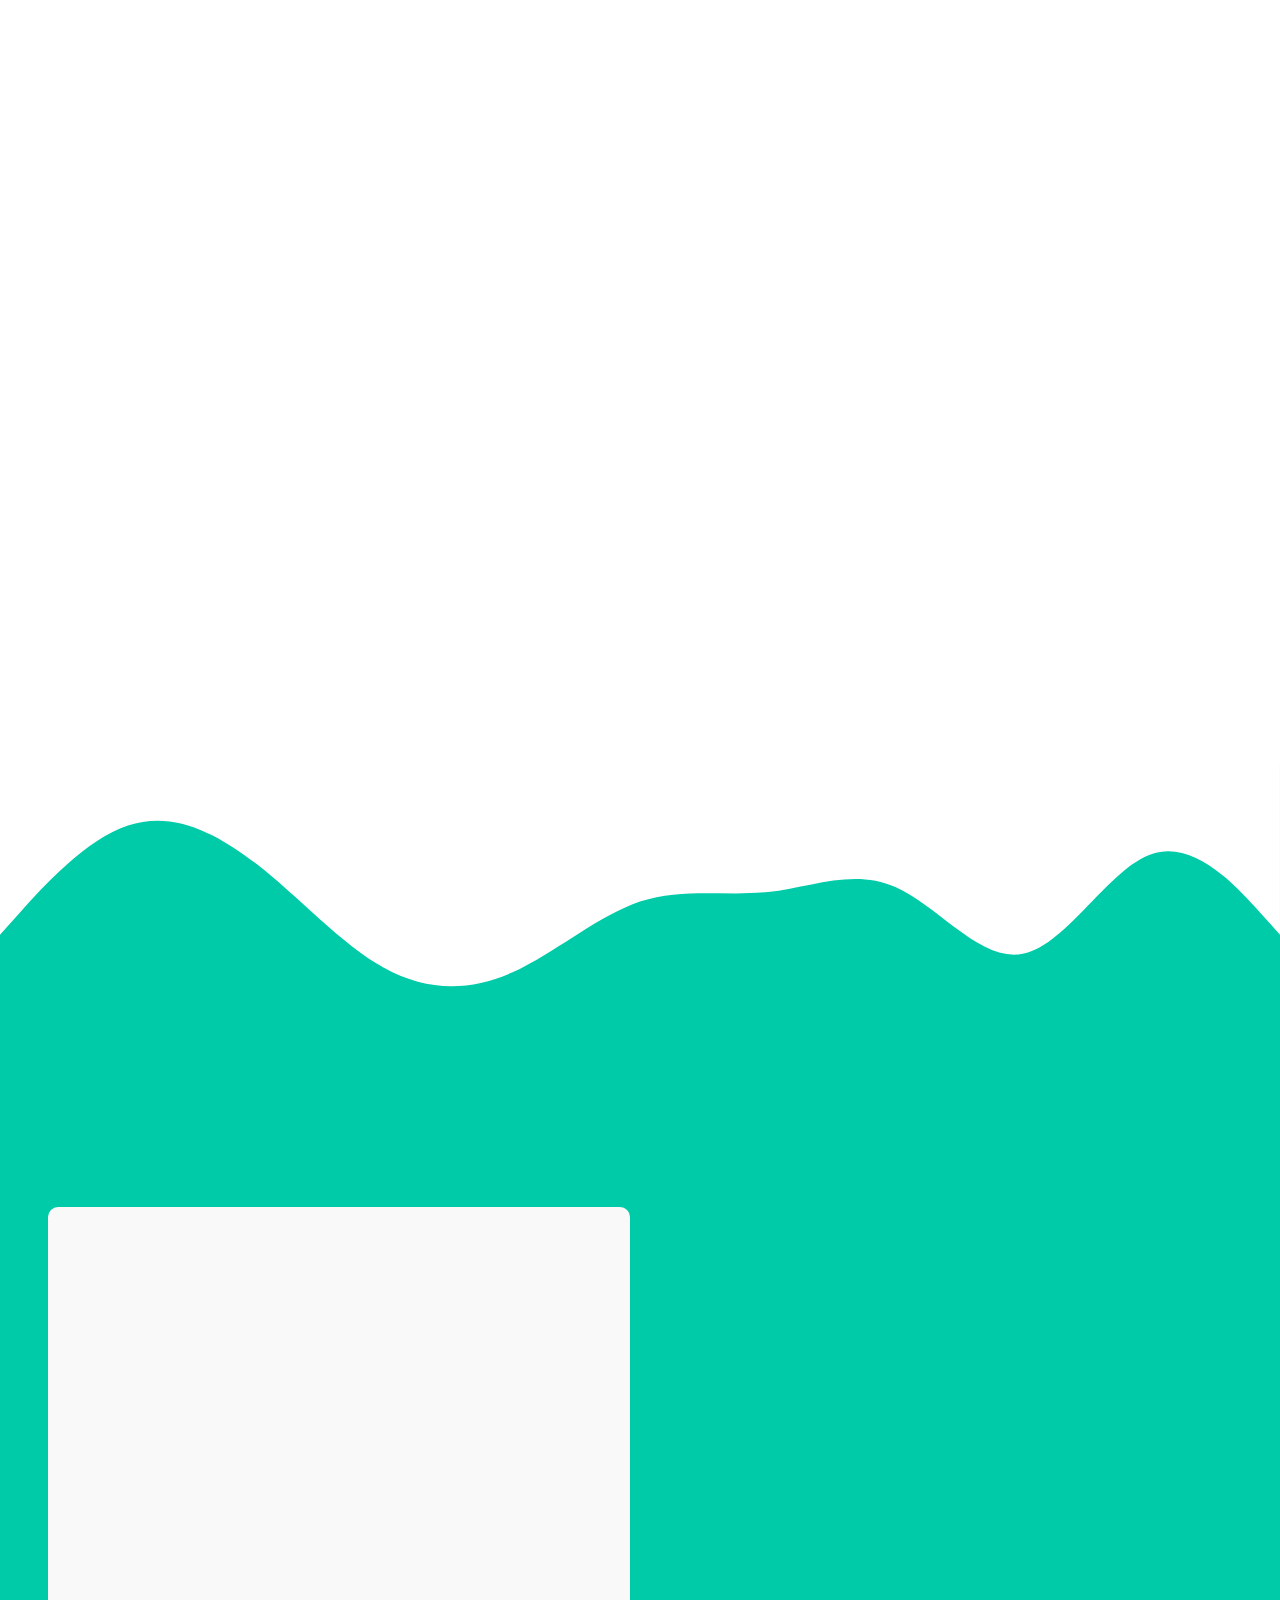
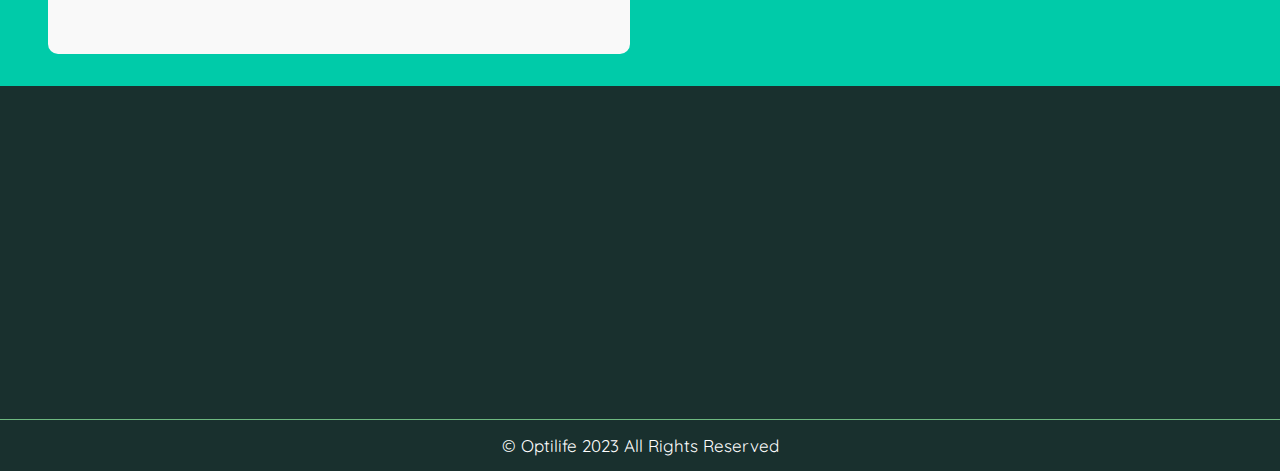
==== commit cfe75748: "languages" ====
--- a/index.html
+++ b/index.html
@@ -23,7 +23,7 @@
     <link rel="stylesheet" href="src/style.css" />
     <link rel="stylesheet" href="src/card.css" />
     <link rel="stylesheet" href="src/blog.css" />
-    <link href="https://unpkg.com/aos@2.3.1/dist/aos.css" rel="stylesheet">
+    <link href="https://unpkg.com/aos@2.3.1/dist/aos.css" rel="stylesheet" />
   </head>
   <body class="no-scroll">
     <div class="preloader">
@@ -38,8 +38,8 @@
           <header>
             <img src="img/Family photo 1-min.jpg" width="30%" />
             <div>
-              <h2>Saramiamiaw</h2>
-              <h3>Tokyo, Japan</h3>
+              <h2>Abdillah Naufal</h2>
+              <h3>Bogor, Indonesia</h3>
             </div>
           </header>
           <div class="images">
@@ -90,8 +90,8 @@
           <div class="menu-content">
             <button>
               <i class="fa-solid fa-capsules"></i>
-              <span>About</span>
-              <span>dizziness, nausea, inflammation</span>
+              <span>About Optilife</span>
+              <span>Why, What, How</span>
             </button>
             <button>
               <i class="fa-solid fa-hospital-user"></i>
@@ -130,36 +130,34 @@
     </section>
     <div id="opening"></div>
     <section class="opening">
-
       <div class="opening-container">
         <div data-aos="fade-right">
-        <div class="logo">
-          <img
-            src="img/Logo-min.png"
-            alt="Logo Perusahaan"
-            width="50%"
-            height="auto"
-          />
-        </div>
-      </div>
+          <div class="logo">
+            <img
+              src="img/Logo-min.png"
+              alt="Logo Perusahaan"
+              width="50%"
+              height="auto"
+            />
+          </div>
+        </div>
         <div class="quotes">
           <div data-aos="fade-right">
-          <blockquote>
-            "Kreativitas adalah kecerdasan yang sedang bersenang-senang." -
-            Albert Einstein
-          </blockquote>
+            <blockquote>
+              "Health is the real wealth in our life." - Optilife Production
+            </blockquote>
           </div>
         </div>
       </div>
       <div class="content">
         <div data-aos="zoom-in">
-        <h1>Selamat Datang!</h1>
-        <p>
-          Selamat datang di website kami. Kami adalah perusahaan yang berfokus
-          pada inovasi dan kreativitas dalam setiap produk dan layanan kami.
-          Kami siap memberikan pengalaman terbaik kepada pelanggan kami.
-        </p>
-      </div>
+          <h1>Welcome!</h1>
+          <p>
+            Healthy Greetings! Welcome to Optilife, the place for service and
+            tips best health for your healthy lifestyle. We are ready to deliver
+            best experience to our customers.
+          </p>
+        </div>
       </div>
     </section>
     <div class="about" id="about">
@@ -172,35 +170,35 @@
       </svg>
       <section class="about-content">
         <div data-aos="zoom-in">
-        <figure class="image">
-          <img
-            src="img/Frame 3-min.png"
-            alt="Gambar OptiLife"
-            class="first-img"
-          />
-        </figure>
-      </div>
+          <figure class="image">
+            <img
+              src="img/Frame 3-min.png"
+              alt="Gambar OptiLife"
+              class="first-img"
+            />
+          </figure>
+        </div>
 
         <div class="text">
           <div data-aos="zoom-in">
-          <h1>Tentang OptiLife</h1>
-          <p>
-            OptiLife adalah layanan kesehatan yang berfokus pada kesehatan
-            holistik untuk meningkatkan kualitas hidup pasien. Tim kami terdiri
-            dari tenaga medis yang berpengalaman dan berdedikasi dalam
-            menyediakan perawatan terbaik untuk setiap pasien.
-          </p>
-          <p>
-            Kami menyediakan berbagai layanan, termasuk pemeriksaan kesehatan,
-            konseling gizi, program pengelolaan stres, terapi fisik, serta
-            layanan kebugaran dan kesehatan lainnya. Dengan pendekatan yang
-            berbasis pada bukti ilmiah, kami berkomitmen untuk membantu pasien
-            mencapai kesehatan yang optimal.
-          </p>
-          <p>Kunjungi kami di alamat berikut:</p>
-          <p>Jl. Jend. Sudirman No. 123</p>
-          <p>Jakarta Pusat, 12345</p>
-        </div>
+            <h1>About OptiLife</h1>
+            <p>
+              OptiLife is a health-focused healthcare service holistic approach
+              to improve patient quality of life. Our team consists of
+              experienced and dedicated medical personnel in provide the best
+              care for every patient.
+            </p>
+            <p>
+              We provide a variety of services, including health checks,
+              nutritional counseling, stress management programs, physical
+              therapy, as well fitness and other health services. With that
+              approach based on scientific evidence, we are committed to helping
+              patients achieve optimal health.
+            </p>
+            <p>Visit us at the following address:</p>
+            <p>Jend. Sudirman Street No. 123</p>
+            <p>North Jakarta, 12345</p>
+          </div>
         </div>
       </section>
       <svg
@@ -217,104 +215,104 @@
     </div>
     <section id="fasilitas">
       <div data-aos="fade-down">
-        <h2 class="fasilitas-title">Fasilitas Optilife</h2>
-        <p class="fasilitas-description">Siap Melayani Anda 24/7</p>
+        <h2 class="fasilitas-title">Optilife Facilities</h2>
+        <p class="fasilitas-description">Ready to Serve You 24/7</p>
       </div>
       <div class="fasilitas-container">
         <div class="fasilitas-card">
           <div data-aos="zoom-in-down">
-          <img
-            src="img/lucas-vasques-9vnACvX2748-unsplash-min.jpg"
-            alt="Fasilitas 1"
-          />
-          <h3 class="fasilitas-card-title">Fasilitas Medis</h3>
-          <p>
-            Kami menyediakan fasilitas medis terkini, seperti ruang operasi yang
-            dilengkapi dengan teknologi canggih, laboratorium medis, dan
-            peralatan diagnostik terbaru.
-          </p>
-        </div>
+            <img
+              src="img/lucas-vasques-9vnACvX2748-unsplash-min.jpg"
+              alt="Fasilitas 1"
+            />
+            <h3 class="fasilitas-card-title">Medical Facilities</h3>
+            <p>
+              We provide the latest medical facilities, such as operating
+              theaters which is equipped with advanced technology, medical
+              laboratories, and the latest diagnostic equipment.
+            </p>
+          </div>
         </div>
         <div class="fasilitas-card">
           <div data-aos="zoom-in-down">
-          <img
-            src="img/camille-brodard-VxAwTeiqDao-unsplash-min.jpg"
-            alt="Fasilitas 2"
-          />
-          <h3 class="fasilitas-card-title">Fasilitas Kebugaran</h3>
-          <p>
-            Kami juga memiliki fasilitas kebugaran yang lengkap, seperti pusat
-            kebugaran, kolam renang, dan konselor gizi untuk membantu Anda
-            menjaga kesehatan tubuh secara holistik.
-          </p>
-        </div>
+            <img
+              src="img/camille-brodard-VxAwTeiqDao-unsplash-min.jpg"
+              alt="Fasilitas 2"
+            />
+            <h3 class="fasilitas-card-title">Fitness Facility</h3>
+            <p>
+              We also have complete fitness facilities, such as a center
+              fitness, swimming pool, and nutrition counselors to help you
+              maintain holistic health.
+            </p>
+          </div>
         </div>
         <div class="fasilitas-card">
           <div data-aos="zoom-in-down">
-          <img
-            src="img/julia-taubitz-kiVciIFK3xI-unsplash-min.jpg"
-            alt="Fasilitas 3"
-          />
-          <h3 class="fasilitas-card-title">Fasilitas Konseling</h3>
+            <img
+              src="img/julia-taubitz-kiVciIFK3xI-unsplash-min.jpg"
+              alt="Fasilitas 3"
+            />
+            <h3 class="fasilitas-card-title">Counseling Facilities</h3>
 
-          <p>
-            Kami memiliki tim konselor yang berpengalaman dalam memberikan
-            konseling kesehatan mental, konseling gizi, serta konseling
-            kebiasaan hidup sehat yang dapat membantu Anda mencapai gaya hidup
-            sehat.
-          </p>
-        </div>
+            <p>
+              We have a team of counselors who are experienced in providing
+              mental health counseling, nutritional counseling, and counseling
+              healthy living habits that can help you achieve a sedentary
+              lifestyle Healthy.
+            </p>
+          </div>
         </div>
       </div>
     </section>
     <div class="fact">
       <div data-aos="fade-down">
-      <h2 class="fact-title">World health facts known</h2>
-      <p class="fact-description">are you believe this?</p>
+        <h2 class="fact-title">World health facts known</h2>
+        <p class="fact-description">are you believe this?</p>
       </div>
       <div class="auto-increment">
         <div class="number-container">
           <div data-aos="fade-up">
-          <div class="number-box">
-            <h3 class="number-title">Diseased People</h3>
-            <div class="number" id="clients-count">0</div>
-            <h4>People</h4>
-          </div>
+            <div class="number-box">
+              <h3 class="number-title">Diseased People</h3>
+              <div class="number" id="clients-count">0</div>
+              <h4>People</h4>
+            </div>
           </div>
         </div>
         <div class="number-container">
           <div data-aos="fade-up">
-          <div class="number-box">
-            <h3 class="number-title">People infected by disease</h3>
-            <div class="number" id="our-clients-count">0</div>
-            <h4>People</h4>
-          </div>
-        </div>
-      </div>
-    </div>
-    <div data-aos="zoom-in">
-      <div class="data-container">
-        <h2>The Most Dangerous Diseases</h2>
-        <p>Information This Year</p>
-        <div class="chart">
-          <div class="bar malaria">
-            <div class="value">Malaria</div>
-          </div>
-          <div class="bar diarrhea">
-            <div class="value">Diarrhea</div>
-          </div>
-          <div class="bar typhoid">
-            <div class="value">Typhoid</div>
-          </div>
-          <div class="bar diabetes">
-            <div class="value">Diabetes</div>
-          </div>
-          <div class="bar flu">
-            <div class="value">Flu</div>
-          </div>
-        </div>
-      </div>
-    </div>
+            <div class="number-box">
+              <h3 class="number-title">People infected by disease</h3>
+              <div class="number" id="our-clients-count">0</div>
+              <h4>People</h4>
+            </div>
+          </div>
+        </div>
+      </div>
+      <div data-aos="zoom-in">
+        <div class="data-container">
+          <h2>The Most Dangerous Diseases</h2>
+          <p>Information This Year</p>
+          <div class="chart">
+            <div class="bar malaria">
+              <div class="value">Malaria</div>
+            </div>
+            <div class="bar diarrhea">
+              <div class="value">Diarrhea</div>
+            </div>
+            <div class="bar typhoid">
+              <div class="value">Typhoid</div>
+            </div>
+            <div class="bar diabetes">
+              <div class="value">Diabetes</div>
+            </div>
+            <div class="bar flu">
+              <div class="value">Flu</div>
+            </div>
+          </div>
+        </div>
+      </div>
     </div>
     <div class="our-doctor">
       <div data-aos="fade-down">
@@ -324,237 +322,236 @@
       <div class="card-container">
         <div class="doctor">
           <div data-aos="fade-up">
-          <div class="card">
-            <img
-              src="img/ashkan-forouzani-DPEPYPBZpB8-unsplash-min.jpg"
-              alt="Card Image"
-            />
-            <div class="overlay">
-              <div class="overlay-title">Dr. Askhan</div>
-              <a href="#"><i class="fab fa-facebook-f"></i></a>
-              <a href="#"><i class="fab fa-twitter"></i></a>
-              <a href="#"><i class="fa-brands fa-instagram"></i></a>
-            </div>
-          
-          </div>
-          <div class="about-doctor">
-            <p>- Best Dentist in UK -</p>
-          </div>
-        </div>
+            <div class="card">
+              <img
+                src="img/ashkan-forouzani-DPEPYPBZpB8-unsplash-min.jpg"
+                alt="Card Image"
+              />
+              <div class="overlay">
+                <div class="overlay-title">Dr. Askhan</div>
+                <a href="#"><i class="fab fa-facebook-f"></i></a>
+                <a href="#"><i class="fab fa-twitter"></i></a>
+                <a href="#"><i class="fa-brands fa-instagram"></i></a>
+              </div>
+            </div>
+            <div class="about-doctor">
+              <p>- Best Dentist From UK -</p>
+            </div>
+          </div>
         </div>
         <div class="doctor">
           <div data-aos="fade-up">
-          <div class="card">
-            <img
-              src="img/dalton-ngangi-ZCztndOWdjs-unsplash-min.jpg"
-              alt="Card Image"
-            />
-            <div class="overlay">
-              <div class="overlay-title">Dr. Albert</div>
-              <a href="#"><i class="fab fa-facebook-f"></i></a>
-              <a href="#"><i class="fab fa-twitter"></i></a>
-              <a href="#"><i class="fa-brands fa-instagram"></i></a>
-            </div>
-          </div>
-          <div class="about-doctor">
-            <p>- Best Surgeon in USA -</p>
-          </div>
-        </div>
+            <div class="card">
+              <img
+                src="img/dalton-ngangi-ZCztndOWdjs-unsplash-min.jpg"
+                alt="Card Image"
+              />
+              <div class="overlay">
+                <div class="overlay-title">Dr. Albert</div>
+                <a href="#"><i class="fab fa-facebook-f"></i></a>
+                <a href="#"><i class="fab fa-twitter"></i></a>
+                <a href="#"><i class="fa-brands fa-instagram"></i></a>
+              </div>
+            </div>
+            <div class="about-doctor">
+              <p>- Best Surgeon From USA -</p>
+            </div>
+          </div>
         </div>
         <div class="doctor">
           <div data-aos="fade-up">
-          <div class="card">
-            <img
-              src="img/bruno-rodrigues-279xIHymPYY-unsplash-min.jpg"
-              alt="Card Image"
-            />
-            <div class="overlay">
-              <div class="overlay-title">Dr. Rizqo</div>
-              <a href="#"><i class="fab fa-facebook-f"></i></a>
-              <a href="#"><i class="fab fa-twitter"></i></a>
-              <a href="#"><i class="fa-brands fa-instagram"></i></a>
-            </div>
-          </div>
-          <div class="about-doctor">
-            <p>- Best Kidney Specialist Now -</p>
-          </div>
-        </div>
+            <div class="card">
+              <img
+                src="img/bruno-rodrigues-279xIHymPYY-unsplash-min.jpg"
+                alt="Card Image"
+              />
+              <div class="overlay">
+                <div class="overlay-title">Dr. Rizqo</div>
+                <a href="#"><i class="fab fa-facebook-f"></i></a>
+                <a href="#"><i class="fab fa-twitter"></i></a>
+                <a href="#"><i class="fa-brands fa-instagram"></i></a>
+              </div>
+            </div>
+            <div class="about-doctor">
+              <p>- Best Kidney Specialist Now -</p>
+            </div>
+          </div>
         </div>
         <div class="doctor">
           <div data-aos="fade-up">
-          <div class="card">
-            <img
-              src="img/linkedin-sales-solutions-pAtA8xe_iVM-unsplash-min.jpg"
-              alt="Card Image"
-            />
-            <div class="overlay">
-              <div class="overlay-title">Dr. Iqbal</div>
-              <a href="#"><i class="fab fa-facebook-f"></i></a>
-              <a href="#"><i class="fab fa-twitter"></i></a>
-              <a href="#"><i class="fa-brands fa-instagram"></i></a>
-            </div>
-          </div>
-          <div class="about-doctor">
-            <p>- Best cardiologist in USA -</p>
-          </div>
-        </div>
+            <div class="card">
+              <img
+                src="img/linkedin-sales-solutions-pAtA8xe_iVM-unsplash-min.jpg"
+                alt="Card Image"
+              />
+              <div class="overlay">
+                <div class="overlay-title">Dr. Iqbal</div>
+                <a href="#"><i class="fab fa-facebook-f"></i></a>
+                <a href="#"><i class="fab fa-twitter"></i></a>
+                <a href="#"><i class="fa-brands fa-instagram"></i></a>
+              </div>
+            </div>
+            <div class="about-doctor">
+              <p>- Best cardiologist From USA -</p>
+            </div>
+          </div>
         </div>
       </div>
     </div>
     <div class="blogs">
       <div class="our-blogs">
         <div data-aos="fade-down">
-        <h2 class="title-blogs">-Read Our Blogs-</h2>
-        <p class="blogs-description">For Your Information</p>
-      </div>
+          <h2 class="title-blogs">-Read Our Blogs-</h2>
+          <p class="blogs-description">For Your Information</p>
+        </div>
       </div>
 
       <div class="blog-container">
         <div class="blog">
           <div data-aos="zoom-in">
-          <div class="blog-img">
-            <img
-            src="img/kenny-eliason-MEbT27ZrtdE-unsplash-min.jpg"
-            alt="blog Image"
-            />
-            <div class="blog-overlay">
-              <a
-                href="read.html?title=Heart%20Health&description=blog%20Description"
-                id="read-more-heart-health"
-                >Read More</a
-              >
-            </div>
-          </div>
-          <div class="blog-content">
-            <h3 class="blog-title">Heart Health</h3>
-            <p class="blog-description">
-              Heart health refers to the overall well-being and optimal
-              functioning of the heart, which is a vital organ responsible for
-              pumping blood and delivering oxygen and nutrients to the body's
-              tissues and organs. Heart health is important for maintaining
-              overall health.
-            </p>
-          </div>
-        </div>
+            <div class="blog-img">
+              <img
+                src="img/kenny-eliason-MEbT27ZrtdE-unsplash-min.jpg"
+                alt="blog Image"
+              />
+              <div class="blog-overlay">
+                <a
+                  href="read.html?title=Heart%20Health&description=blog%20Description"
+                  id="read-more-heart-health"
+                  >Read More</a
+                >
+              </div>
+            </div>
+            <div class="blog-content">
+              <h3 class="blog-title">Heart Health</h3>
+              <p class="blog-description">
+                Heart health refers to the overall well-being and optimal
+                functioning of the heart, which is a vital organ responsible for
+                pumping blood and delivering oxygen and nutrients to the body's
+                tissues and organs. Heart health is important for maintaining
+                overall health.
+              </p>
+            </div>
+          </div>
         </div>
         <div class="blog">
           <div data-aos="zoom-in">
-          <div class="blog-img">
-            <img src="img/skin.png" alt="blog Image" />
-            <div class="blog-overlay">
-              <a
-                href="read.html?title=Skin%20Health&description=Skin%20health%20refers%20to%20the%20overall%20well-being%20and%20condition%20of%20the%20skin%2C%20which%20is%20the%20largest%20organ%20of%20the%20body.%20It%20involves%20maintaining%20the%20optimal%20functioning%20and%20appearance%20of%20the%20skin%2C%20as%20well%20as%20preventing%20and%20managing%20various%20skin%20conditions."
-                id="read-more-skin-health"
-                >Read More</a
-              >
-            </div>
-          </div>
-          <div class="blog-content">
-            <h3 class="blog-title">Skin health</h3>
-            <p class="blog-description">
-              Skin health refers to the overall well-being and condition of the
-              skin, which is the largest organ of the body. It involves
-              maintaining the optimal functioning and appearance of the skin, as
-              well as preventing and managing various skin conditions.
-            </p>
-          </div>
-        </div>
+            <div class="blog-img">
+              <img src="img/skin.png" alt="blog Image" />
+              <div class="blog-overlay">
+                <a
+                  href="read.html?title=Skin%20Health&description=Skin%20health%20refers%20to%20the%20overall%20well-being%20and%20condition%20of%20the%20skin%2C%20which%20is%20the%20largest%20organ%20of%20the%20body.%20It%20involves%20maintaining%20the%20optimal%20functioning%20and%20appearance%20of%20the%20skin%2C%20as%20well%20as%20preventing%20and%20managing%20various%20skin%20conditions."
+                  id="read-more-skin-health"
+                  >Read More</a
+                >
+              </div>
+            </div>
+            <div class="blog-content">
+              <h3 class="blog-title">Skin health</h3>
+              <p class="blog-description">
+                Skin health refers to the overall well-being and condition of
+                the skin, which is the largest organ of the body. It involves
+                maintaining the optimal functioning and appearance of the skin,
+                as well as preventing and managing various skin conditions.
+              </p>
+            </div>
+          </div>
         </div>
         <div class="blog">
           <div data-aos="zoom-in">
-          <div class="blog-img">
-            <img
-            src="img/kenny-eliason-MEbT27ZrtdE-unsplash 2-min.png"
-            alt="blog Image"
-            />
-            <div class="blog-overlay">
-              <a
-              href="read.html?title=Healthy%20Hair&description=Healthy%20hair%20refers%20to%20the%20overall%20well-being%20and%20condition%20of%20the%20healthy%2C%20which%20is%20the%20largest%20organ%20of%20the%20body.%20It%20involves%20maintaining%20the%20optimal%20functioning%20and%20appearance%20of%20the%20healthy%2C%20as%20well%20as%20preventing%20and%20managing%20various%20healthy%20conditions."
-                id="read-more-healthy-hair"
-                >Read More</a
-              >
-            </div>
-          </div>
-          <div class="blog-content">
-            <h3 class="blog-title">Healthy Hair</h3>
-            <p class="blog-description">
-              Healthy hair refers to hair that is in its optimal state, with a
-              strong structure, good elasticity, natural luster, and minimal
-              breakage or damage. Healthy hair not only looks good, but it also
-              reflects the overall well-being and care of an individual's body
-              and lifestyle.
-            </p>
-          </div>
-        </div>
+            <div class="blog-img">
+              <img
+                src="img/kenny-eliason-MEbT27ZrtdE-unsplash 2-min.png"
+                alt="blog Image"
+              />
+              <div class="blog-overlay">
+                <a
+                  href="read.html?title=Healthy%20Hair&description=Healthy%20hair%20refers%20to%20the%20overall%20well-being%20and%20condition%20of%20the%20healthy%2C%20which%20is%20the%20largest%20organ%20of%20the%20body.%20It%20involves%20maintaining%20the%20optimal%20functioning%20and%20appearance%20of%20the%20healthy%2C%20as%20well%20as%20preventing%20and%20managing%20various%20healthy%20conditions."
+                  id="read-more-healthy-hair"
+                  >Read More</a
+                >
+              </div>
+            </div>
+            <div class="blog-content">
+              <h3 class="blog-title">Healthy Hair</h3>
+              <p class="blog-description">
+                Healthy hair refers to hair that is in its optimal state, with a
+                strong structure, good elasticity, natural luster, and minimal
+                breakage or damage. Healthy hair not only looks good, but it
+                also reflects the overall well-being and care of an individual's
+                body and lifestyle.
+              </p>
+            </div>
+          </div>
         </div>
 
         <div class="blog">
           <div data-aos="zoom-in">
-          <div class="blog-img">
-            <img src="img/sel-min.png" alt="blog Image" />
-            <div class="blog-overlay">
-              <a
-                href="read.html?title=Blood%20cells&description=Blood%20cells%20refers%20to%20the%20overall%20well-being%20and%20condition%20of%20the%20blood%2C%20which%20is%20the%20largest%20organ%20of%20the%20body.%20It%20involves%20maintaining%20the%20optimal%20functioning%20and%20appearance%20of%20the%20blood%2C%20as%20well%20as%20preventing%20and%20managing%20various%20blood%20conditions."
-                id="read-more-blood-cells"
-                >Read More</a
-              >
-            </div>
-          </div>
-          <div class="blog-content">
-            <h3 class="blog-title">Blood cells</h3>
-            <p class="blog-description">
-              Blood cells are specialized cells that are found in the blood,
-              which is a vital fluid that circulates throughout the body and
-              plays a crucial role in various physiological processes.
-            </p>
-          </div>
-        </div>
-      </div>
-    </div>
+            <div class="blog-img">
+              <img src="img/sel-min.png" alt="blog Image" />
+              <div class="blog-overlay">
+                <a
+                  href="read.html?title=Blood%20cells&description=Blood%20cells%20refers%20to%20the%20overall%20well-being%20and%20condition%20of%20the%20blood%2C%20which%20is%20the%20largest%20organ%20of%20the%20body.%20It%20involves%20maintaining%20the%20optimal%20functioning%20and%20appearance%20of%20the%20blood%2C%20as%20well%20as%20preventing%20and%20managing%20various%20blood%20conditions."
+                  id="read-more-blood-cells"
+                  >Read More</a
+                >
+              </div>
+            </div>
+            <div class="blog-content">
+              <h3 class="blog-title">Blood cells</h3>
+              <p class="blog-description">
+                Blood cells are specialized cells that are found in the blood,
+                which is a vital fluid that circulates throughout the body and
+                plays a crucial role in various physiological processes.
+              </p>
+            </div>
+          </div>
+        </div>
+      </div>
     </div>
     <!-- testimonial -->
     <div class="testimonial">
       <div data-aos="fade-down">
-      <h3 class="testimonial-title">Testimonial</h3>
-      <p class="testimonial-description">You Can believe our custemers</p>
-    </div>
+        <h3 class="testimonial-title">Testimonial</h3>
+        <p class="testimonial-description">You Can believe our custemers</p>
+      </div>
       <div class="testimonial-content">
         <div data-aos="fade-down">
-        <div class="testimonial-card">
-          <img src="img/ludovic-migneault-EZ4TYgXPNWk-unsplash-min.jpg" />
-          <div>
-            <h2 class="testimonial-person">Lucovic Bismillah</h2>
-            <h3>Cold patients we treat</h3>
-            <p>
-              I am very grateful to optilife who has struggled to cure this
-              disease, only here I can get it. may Allah give u big rewards.
-            </p>
-            <button>Optilifer Experience</button>
-          </div>
-        </div>
+          <div class="testimonial-card">
+            <img src="img/ludovic-migneault-EZ4TYgXPNWk-unsplash-min.jpg" />
+            <div>
+              <h2 class="testimonial-person">Lucovic Bismillah</h2>
+              <h3>Cold patients we treat</h3>
+              <p>
+                I am very grateful to optilife who has struggled to cure this
+                disease, only here I can get it. may Allah give u big rewards.
+              </p>
+              <button>Optilifer Experience</button>
+            </div>
+          </div>
         </div>
         <div data-aos="fade-down">
-        <div class="testimonial-card">
-          <img src="img/charlie-green-3JmfENcL24M-unsplash-min.jpg" />
-          <div>
-            <h2 class="testimonial-person">Charliee Greentea</h2>
-            <h3>Recovered mental patient</h3>
-            <p>
-              Soon you can invest in Sid Harman's new attractive property, set
-              in the heart of Athens.
-            </p>
-            <button>Optilifer Experience</button>
-          </div>
-        </div>
-      </div>
-    </div>
+          <div class="testimonial-card">
+            <img src="img/charlie-green-3JmfENcL24M-unsplash-min.jpg" />
+            <div>
+              <h2 class="testimonial-person">Charliee Greentea</h2>
+              <h3>Recovered mental patient</h3>
+              <p>
+                Soon you can invest in Sid Harman's new attractive property, set
+                in the heart of Athens.
+              </p>
+              <button>Optilifer Experience</button>
+            </div>
+          </div>
+        </div>
+      </div>
     </div>
     <!-- brands -->
     <div class="brands">
       <div data-aos="fade-down">
-      <h3 class="brands-title">We Have Trusted By</h3>
-      <img src="img/brands.png" alt="" width="80%" height="auto" />
-    </div>
+        <h3 class="brands-title">We Have Trusted By</h3>
+        <img src="img/brands.png" alt="" width="80%" height="auto" />
+      </div>
     </div>
     <!-- contact -->
     <div class="contact">
@@ -572,23 +569,28 @@
       <div class="contact-us">
         <div class="form-container">
           <div data-aos="zoom-in-up">
-          <h1>Contact To Us</h1>
-          <form action="#">
-            <label for="from_name">Nama:</label>
-            <input type="text" id="from_name" name="from_name" required />
-            <label for="from_email">Email:</label>
-            <input type="email" id="from_email" name="from_email" required />
-            <label for="subject">Subjek:</label>
-            <input type="text" id="subject" name="subject" required />
-            <label for="message">Pesan:</label>
-            <textarea id="message" name="message" rows="4" required></textarea>
-            <!-- HTML !-->
-            <!-- HTML !-->
-            <button class="button-87" type="button" onclick="kirim()">
-              Kirim
-            </button>
-          </form>
-        </div>
+            <h1>Contact To Us</h1>
+            <form action="#">
+              <label for="from_name">Nama:</label>
+              <input type="text" id="from_name" name="from_name" required />
+              <label for="from_email">Email:</label>
+              <input type="email" id="from_email" name="from_email" required />
+              <label for="subject">Subjek:</label>
+              <input type="text" id="subject" name="subject" required />
+              <label for="message">Pesan:</label>
+              <textarea
+                id="message"
+                name="message"
+                rows="4"
+                required
+              ></textarea>
+              <!-- HTML !-->
+              <!-- HTML !-->
+              <button class="button-87" type="button" onclick="kirim()">
+                Kirim
+              </button>
+            </form>
+          </div>
         </div>
         <div class="map-container">
           <div class="mapouter">
@@ -665,7 +667,7 @@
       </div>
       <footer>© Optilife 2023 All Rights Reserved</footer>
     </section>
-    <script src="/src/js/main.js"></script>
+    <script src="src/js/main.js"></script>
     <script src="/src/js/email.js"></script>
     <script src="https://cdn.emailjs.com/sdk/2.3.2/email.min.js"></script>
     <script>
@@ -673,7 +675,7 @@
         emailjs.init("iSpIqR58C30ehPrAg");
       })();
     </script>
-    
+
     <script src="https://unpkg.com/aos@2.3.1/dist/aos.js"></script>
     <script>
       AOS.init();
--- a/src/style.css
+++ b/src/style.css
@@ -150,7 +150,7 @@
 .cari:focus ~ .menu {
   box-shadow: 0 0px 8px 0 rgba(57, 76, 96, 0.18);
   height: 170px;
-  width: 290px;
+  width: 200px;
   padding-top: 40px;
   border-radius: 4px;
   background: #fff;
@@ -780,6 +780,9 @@
   .map-container {
     padding: 10px;
   }
+  .header {
+    background-image: url("../img/cdc-wDxFn_dBEC0-unsplash.jpg");
+  }
 }
 
 /* footer styling */
--- a/src/card.css
+++ b/src/card.css
@@ -549,10 +549,10 @@
 
 @media (width <= 740px) {
   .testimonial-card {
-    margin: 0 40px;
+    margin: 2rem auto;
     padding-left: 50px;
     padding-right: 50px;
-    width: 100%;
+    width: 70%;
     text-align: center;
     flex-direction: column;
   }
@@ -571,10 +571,10 @@
 
 @media screen and (max-width: 650px) {
   .testimonial-card {
-    margin-top: 4rem;
+    margin-top: 3rem;
     display: flex;
     align-items: center;
-    width: 70%;
+    width: 63%;
     max-width: 500px;
     padding: 30px;
     background: #ffffff;
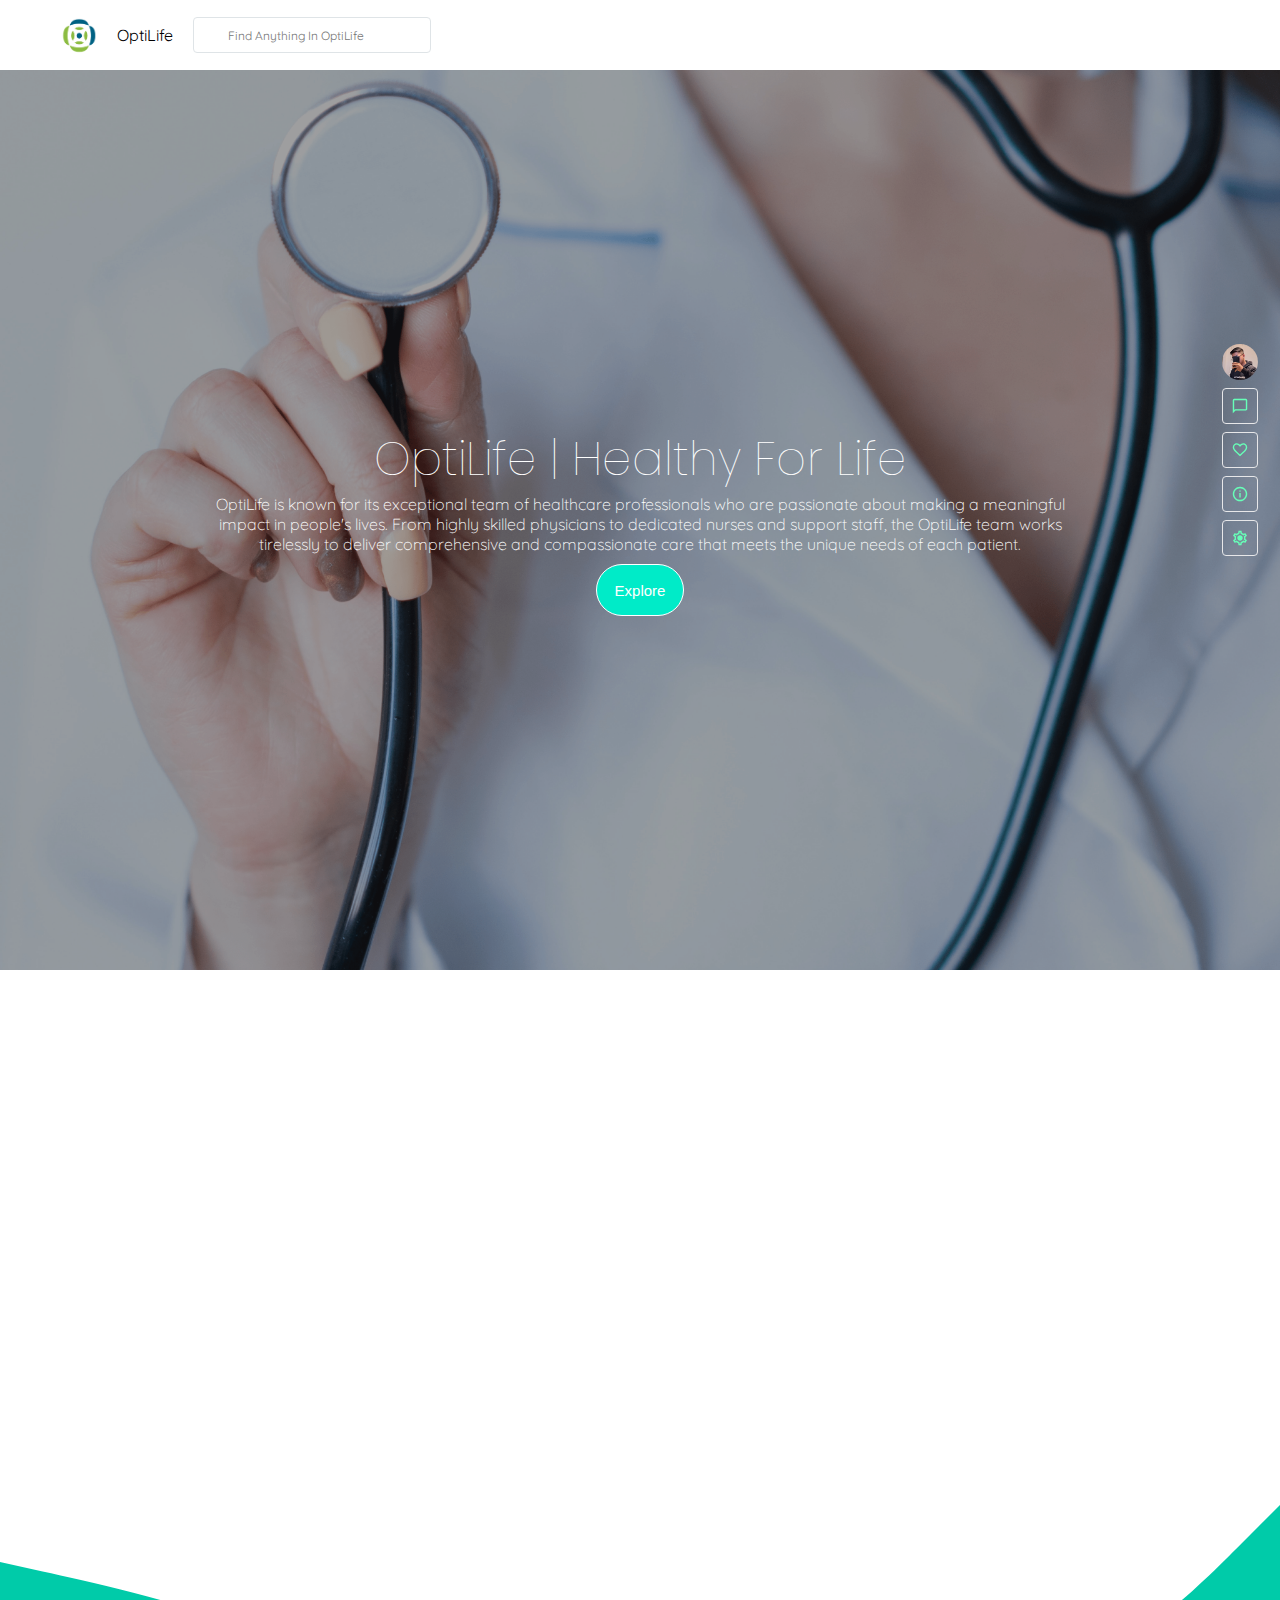
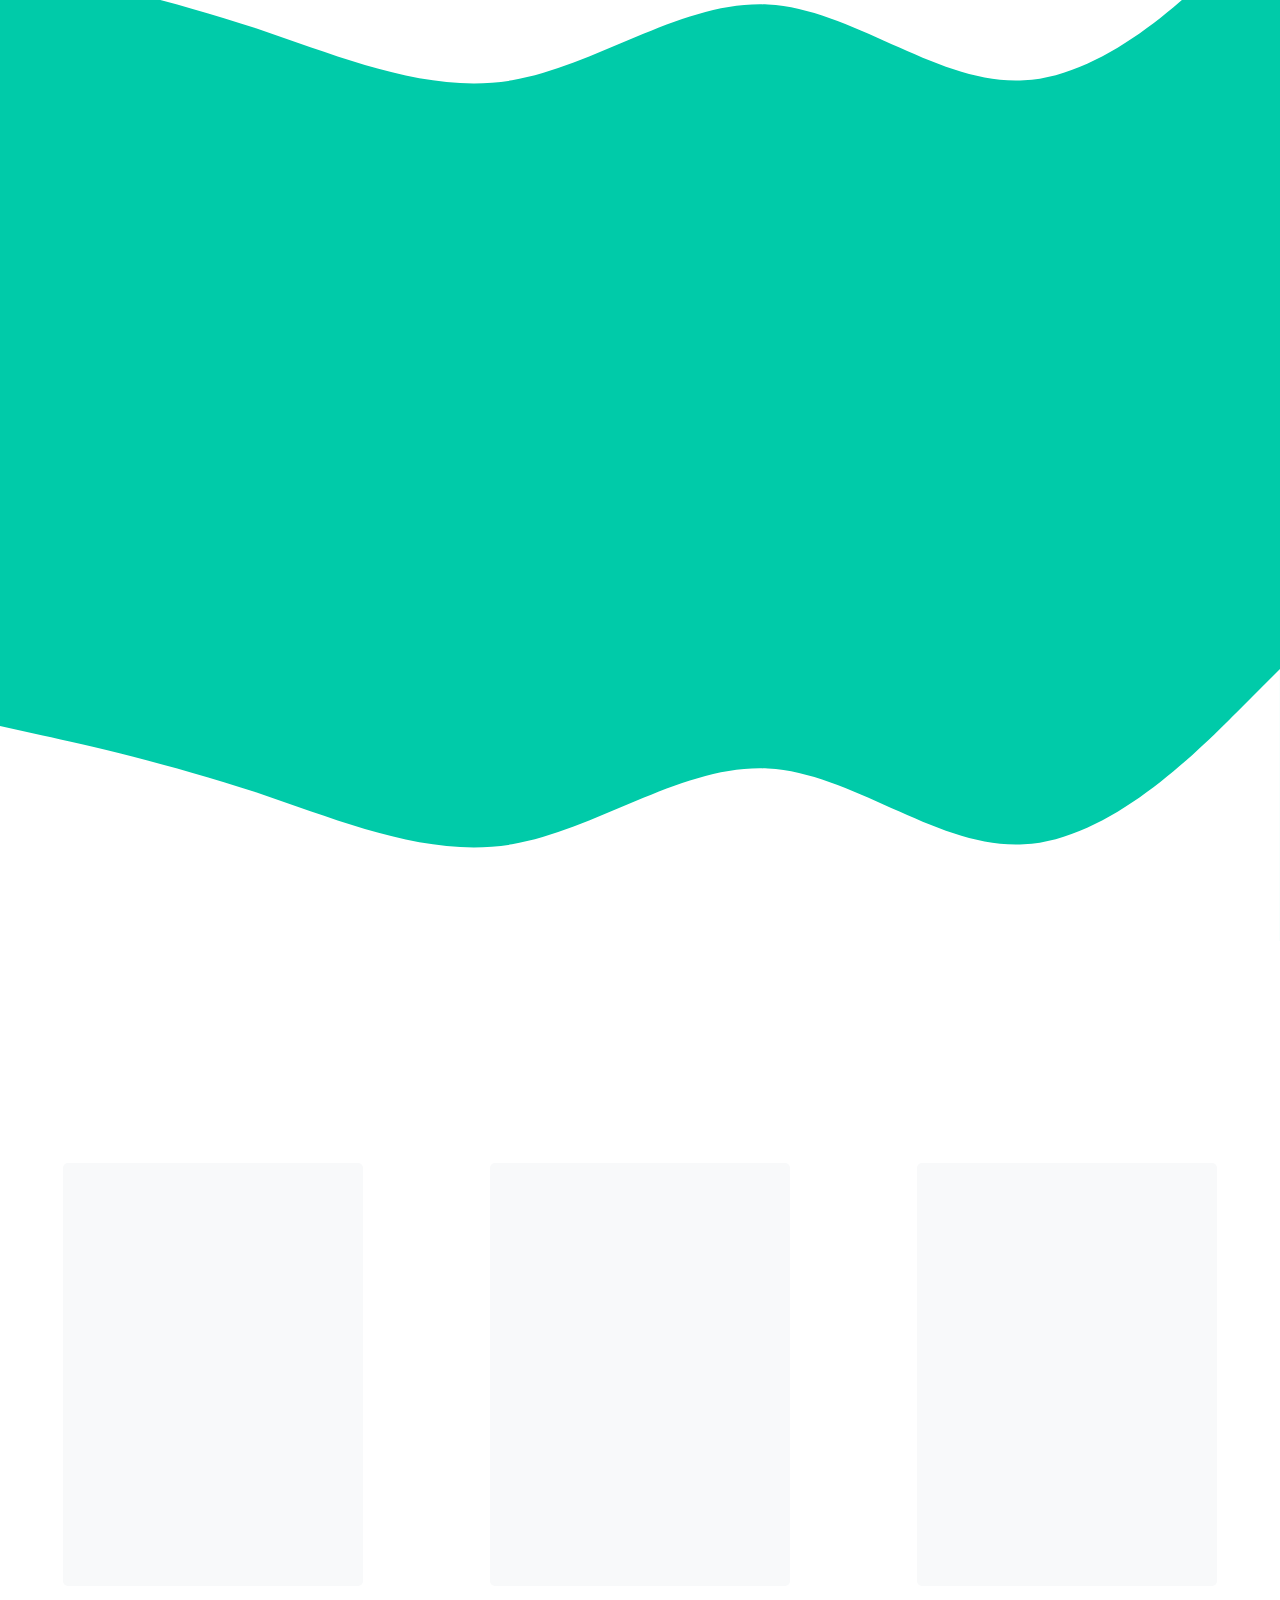
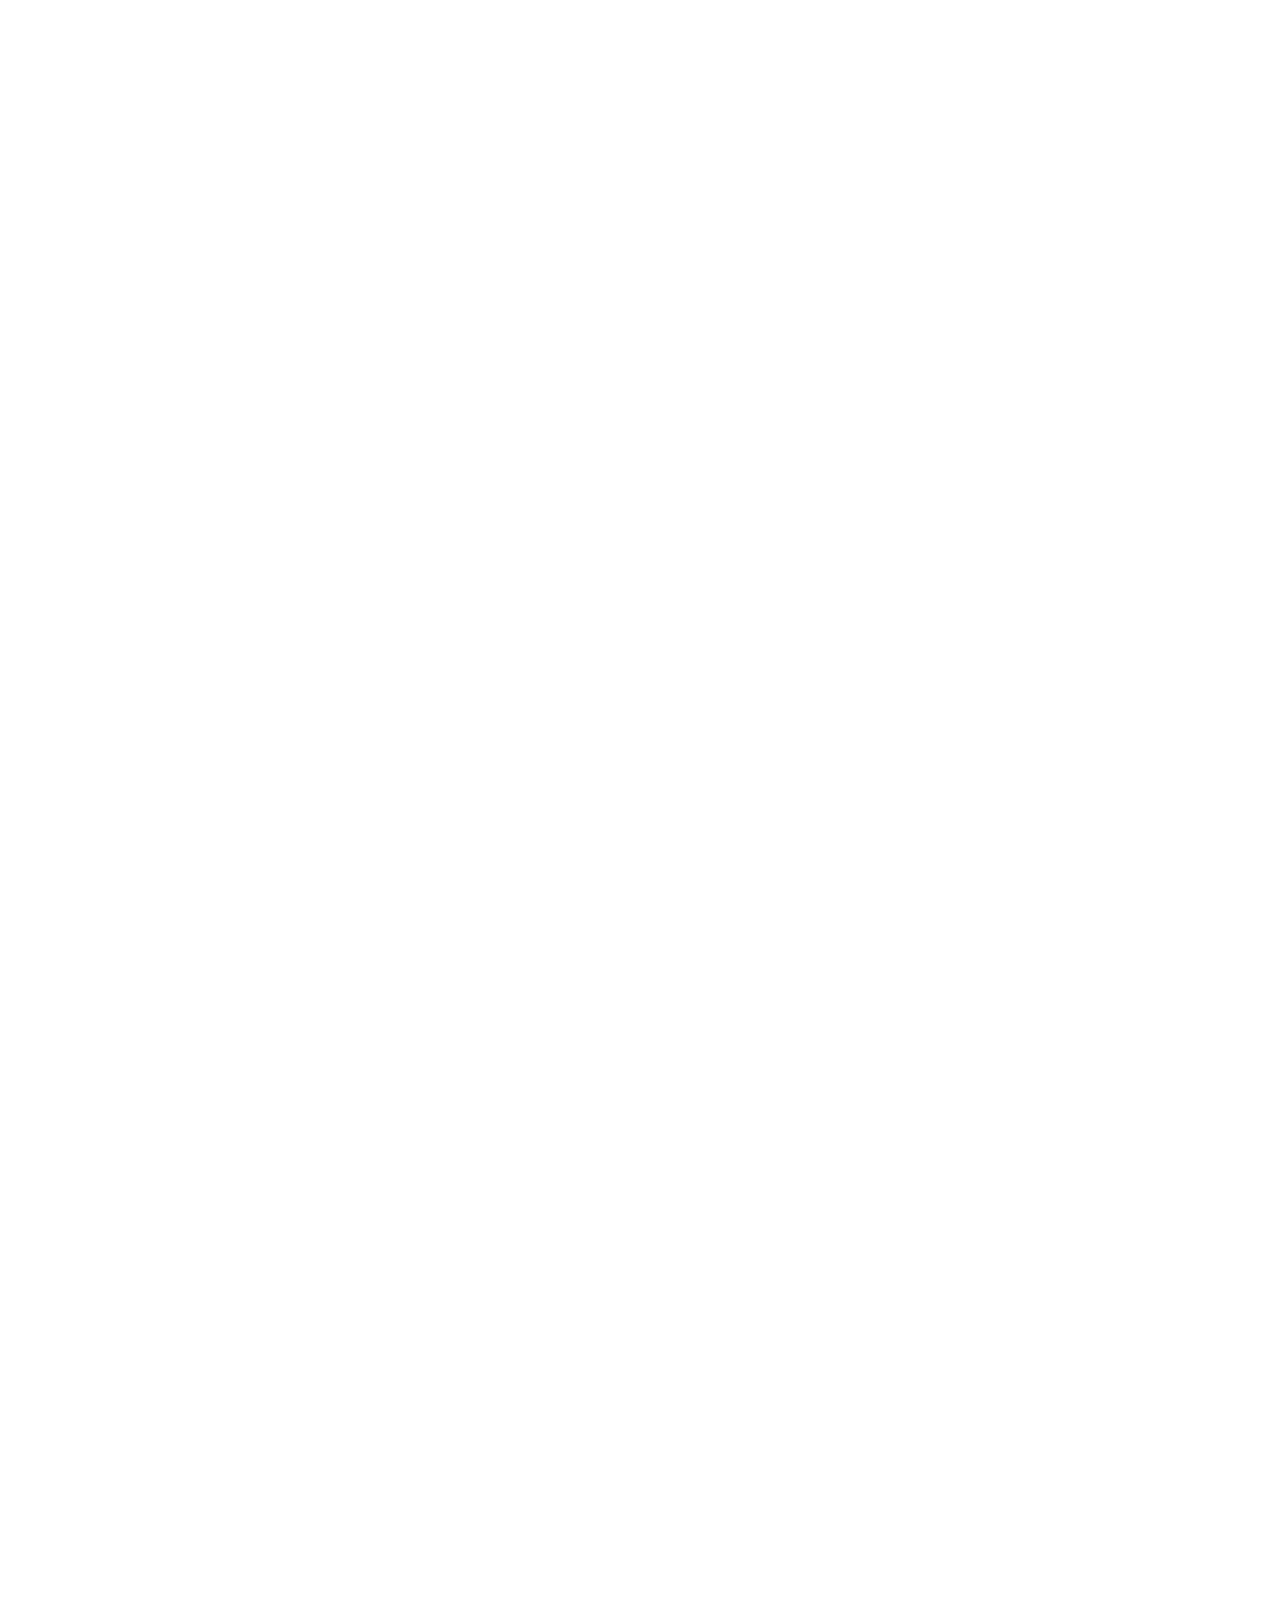
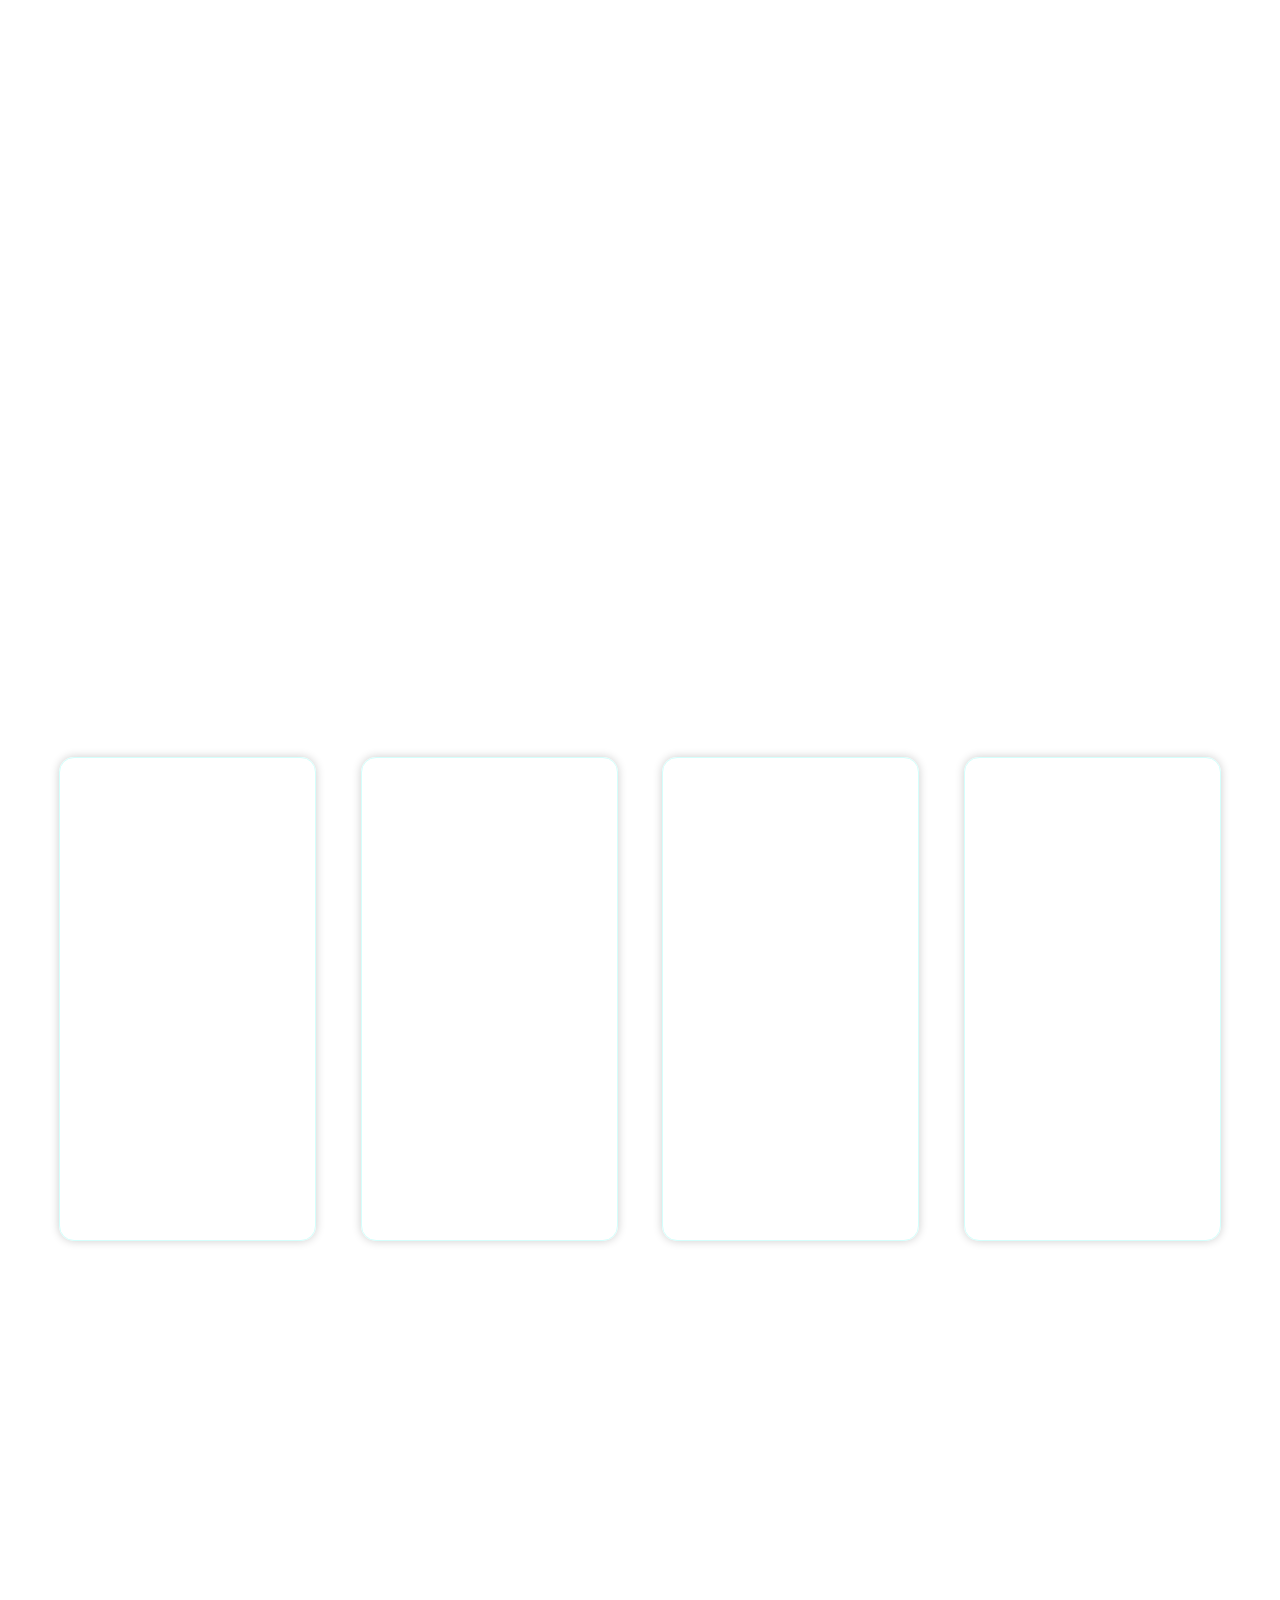
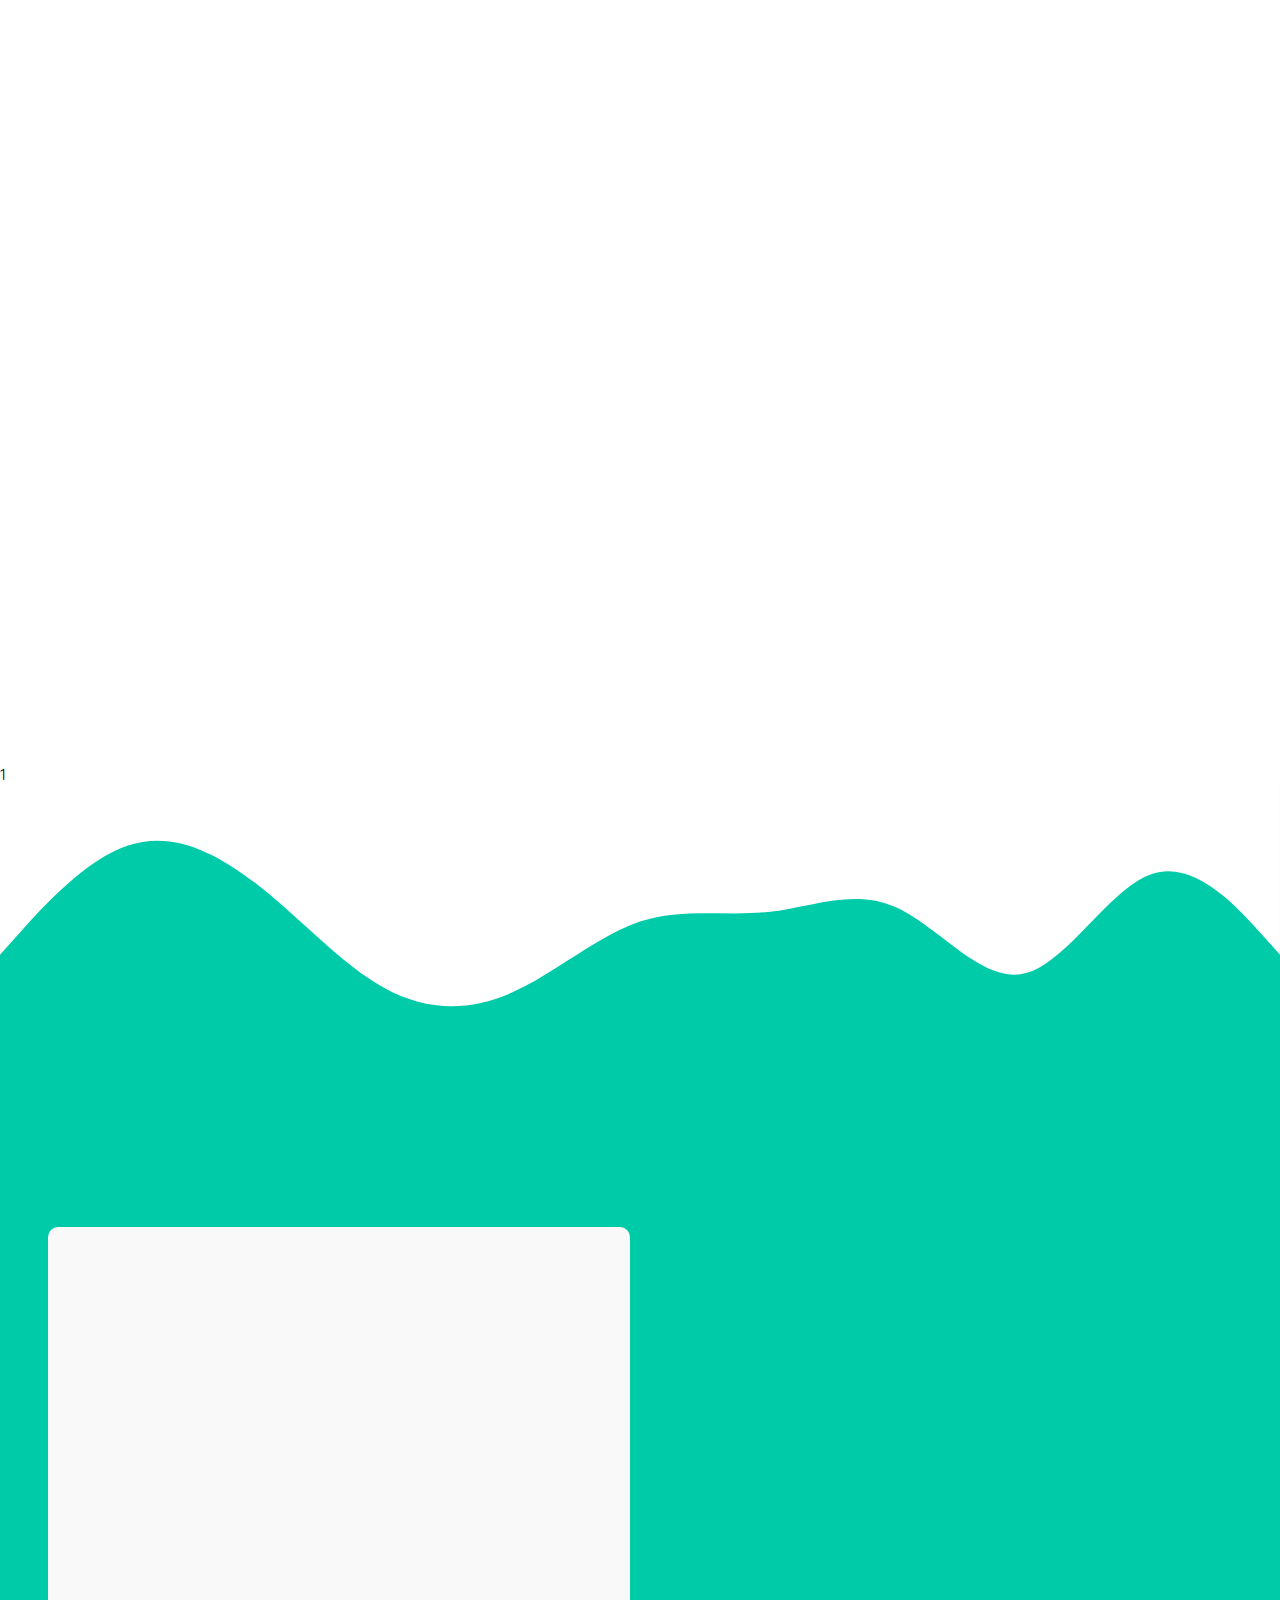
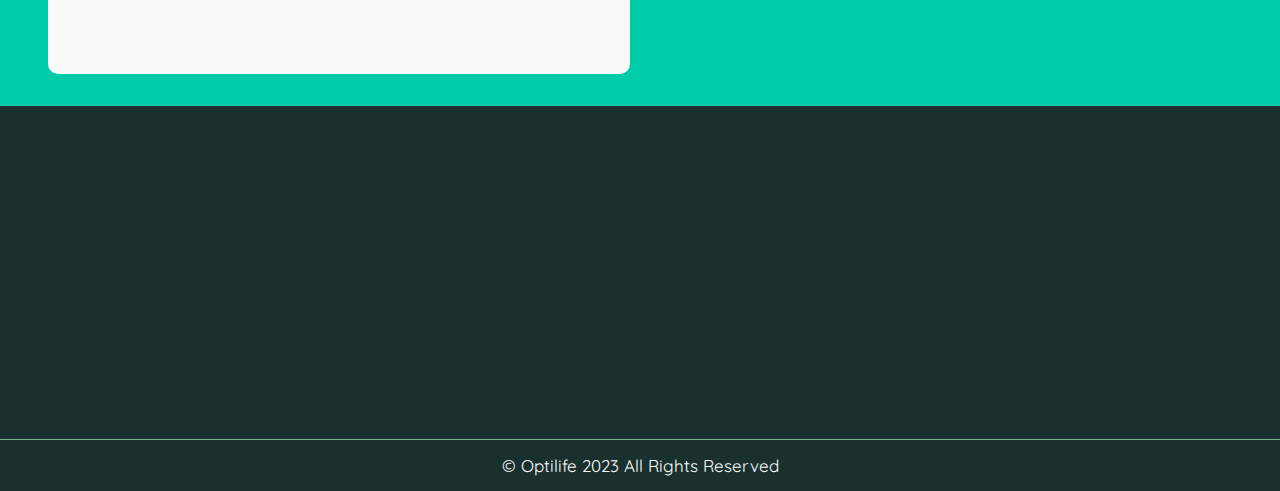
==== commit 8e4159c9: "update" ====
--- a/index.html
+++ b/index.html
@@ -553,6 +553,14 @@
         <img src="img/brands.png" alt="" width="80%" height="auto" />
       </div>
     </div>
+1
+    <!-- notif -->
+    <div class="notification">
+      <p>Welcome Back , Naufal</p>
+      <span class="notification_progress"></span>
+    </div>
+
+
     <!-- contact -->
     <div class="contact">
       <svg xmlns="http://www.w3.org/2000/svg" viewBox="0 0 1440 320">
--- a/src/style.css
+++ b/src/style.css
@@ -759,6 +759,56 @@
   transform: scale(0.95);
 }
 
+
+.notification {
+  position: fixed;
+  bottom: 50px;
+  left: 50px;
+  width: max-content;
+  padding: 20px 12px;
+  border-radius: 4px;
+  background-color: #fff;
+  color: #00cba9;
+  box-shadow: 0 1px 10px rgba(0, 0, 0, 0.1);
+  transform: translate(30px);
+  opacity: 0;
+  visibility: hidden;
+  animation: fade-in 3s linear forwards;
+  padding: po;
+}
+
+.notification_progress {
+  position: absolute;
+  left: 5px;
+  bottom: 5px;
+  width:  calc(100% - 10px);
+  height: 3px;
+  transform: scaleX(0);
+  transform-origin: left;
+  background-image: linear-gradient(
+    to right, #539bdb , #00cba8);
+    border-radius: inherit;
+    animation: load 2s 0.25s linear forwards;
+}
+
+@keyframes fade-in {
+  5% {
+    opacity: 1;
+    visibility: visible;
+    transform: translateY(0);
+  }
+  90% {
+    opacity: 1;
+    transform: translateY(0);
+  }
+}
+
+@keyframes load {
+  to {
+    transform: scaleX(1);
+  }
+}
+
 @media (max-width: 780px) {
   .contact-us {
     flex-direction: column;
